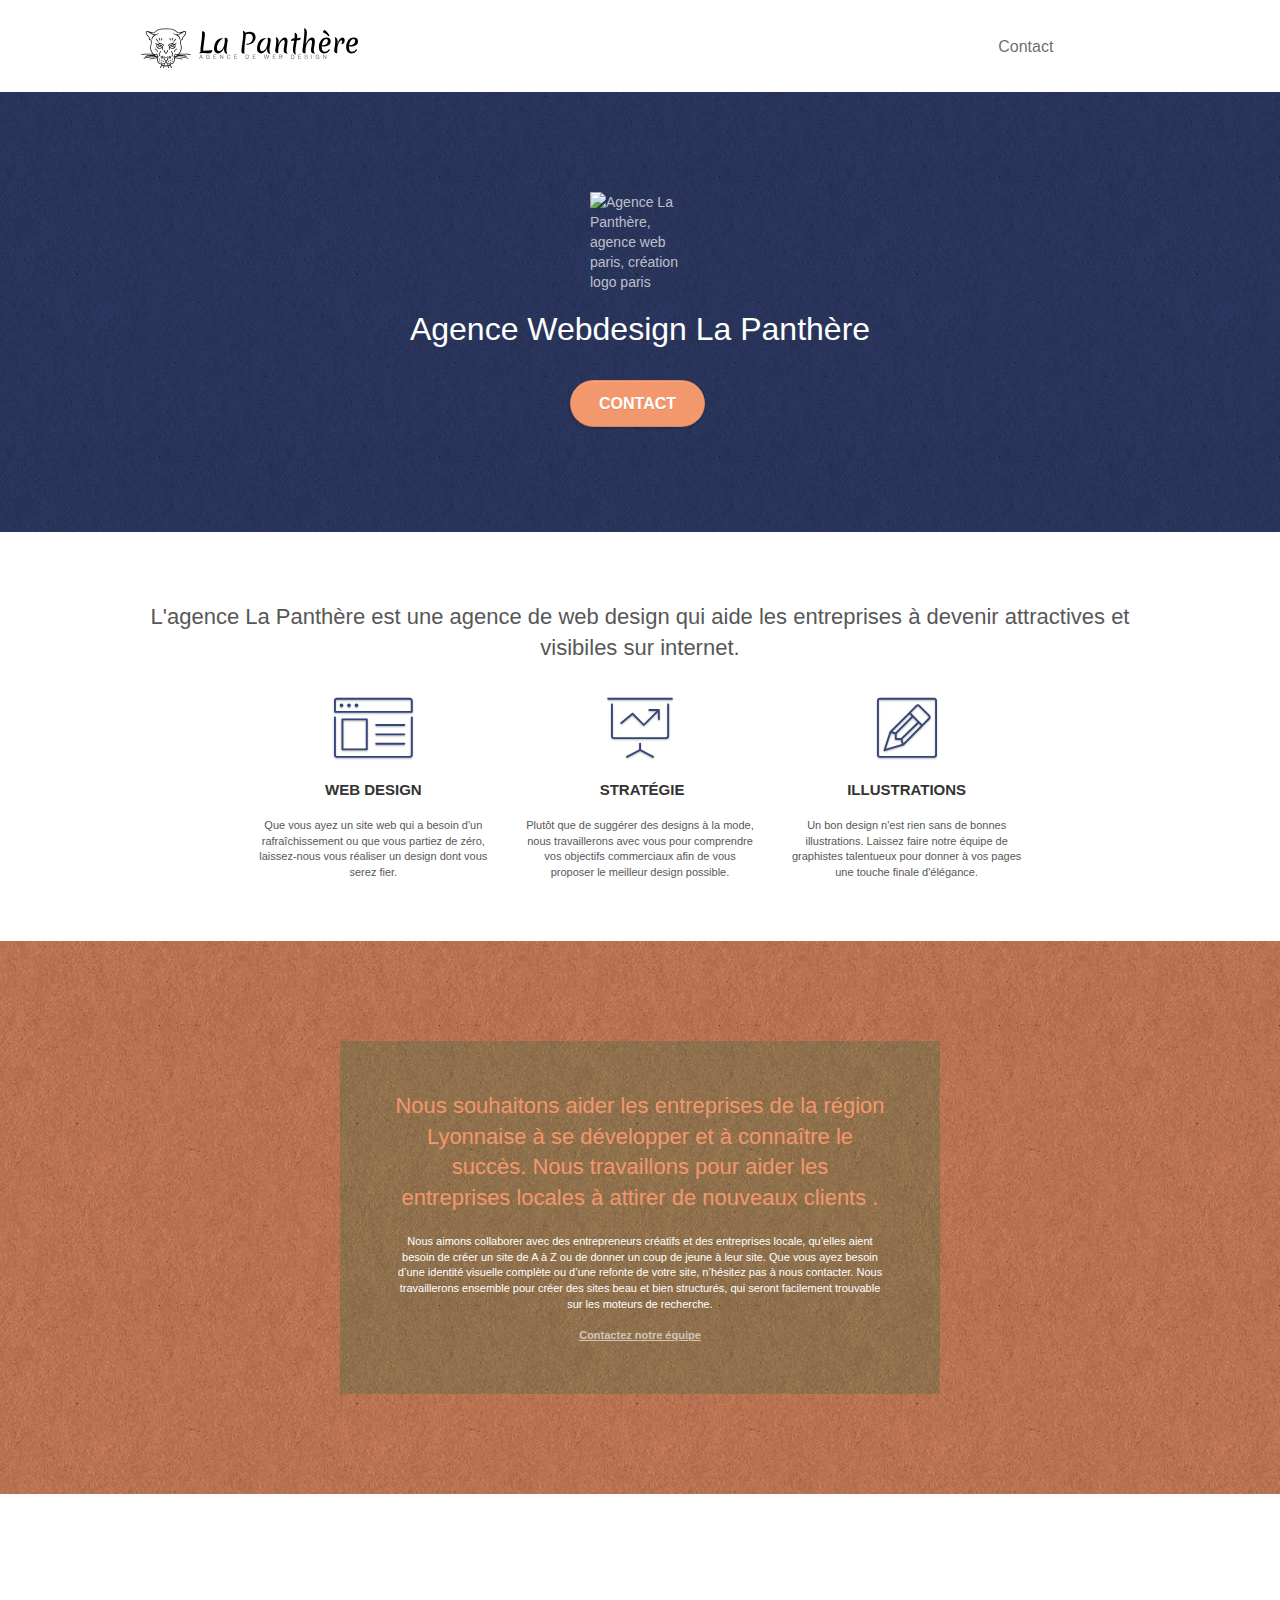
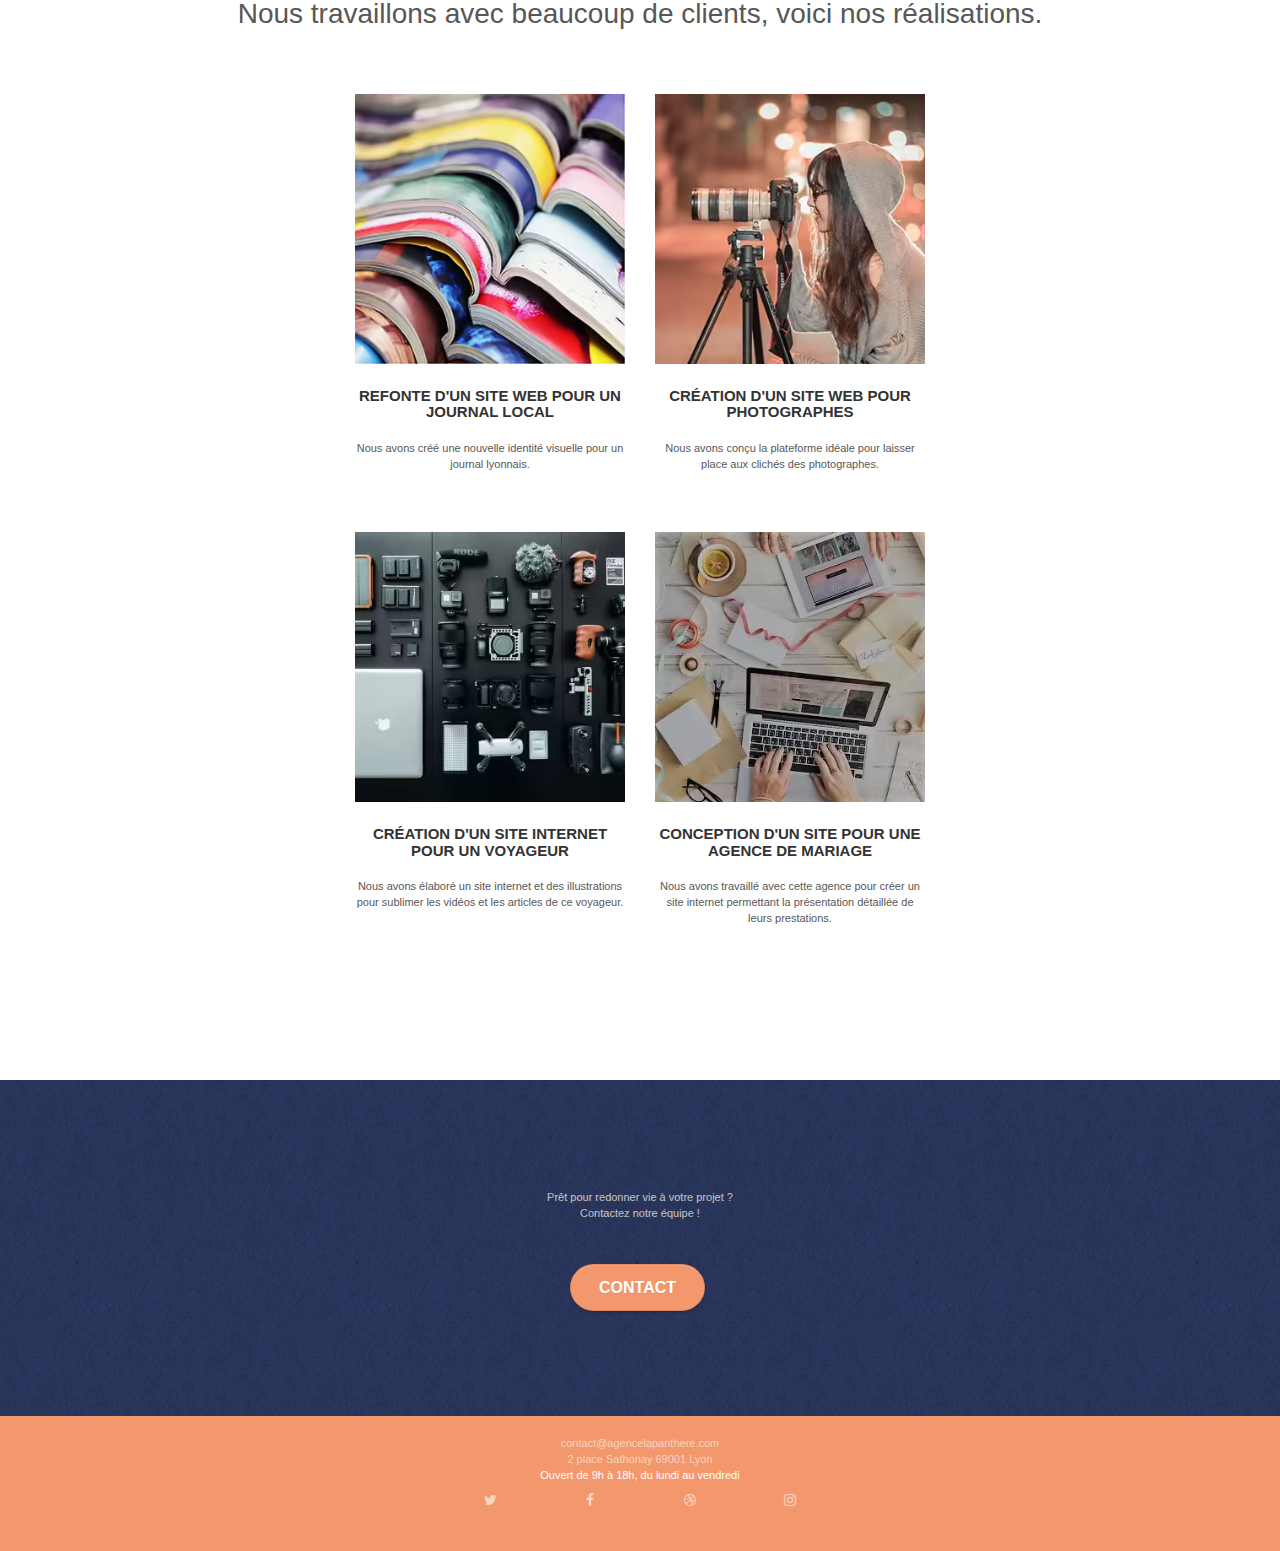
==== index.html @ 04dd0abf "avif img" ====
<!doctype html>
<html lang="fr">
<head>
    <meta charset="utf-8">
	<meta name="robots" content="follow, index">
    <meta name="description" content="Agence Webdesign La Panthere basée a Lyon specialisée dans le webdesign vous aides à devenir plus attractif et plus visible sur internet">
    <meta name="viewport" content="width=device-width, initial-scale=1.0, viewport-fit=cover">
    <link rel="shortcut icon" type="image/png" href="favicon.jpg">
    
	<link rel="stylesheet" type="text/css" href="./css/bootstrap.css">
	<link rel="stylesheet" type="text/css" href="style.min.css">
	<link rel="stylesheet" type="text/css" href="./css/font-awesome.css">
	<link rel="stylesheet" type="text/css" href="./css/et-line.css">
	
    
	<script src="./js/jquery-2.1.0.js"></script>
	<script src="./js/bootstrap.js"></script>
	<script src="./js/blocs.js"></script>
	<script src="./js/jquery.touchSwipe.js" defer></script>
	<script src="./js/gmaps.js"></script>

	<meta property="og:title" content="La Panthère - Accueil" />
	<meta property="og:type" content="Agence Web Design" />
	<meta property="og:url" content="https://baracoudea.github.io/LaPanthereNew/" />
	<meta property="og:image" content="/img/agence-la-panthere.svg" />

    <title>Agence Webdesign - La Panthère</title>

    
<!-- Analytics -->
 <!-- Global site tag (gtag.js) - Google Analytics -->
<script async src="https://www.googletagmanager.com/gtag/js?id=G-MQVR7TFE02"></script>
<script>
  window.dataLayer = window.dataLayer || [];
  function gtag(){dataLayer.push(arguments);}
  gtag('js', new Date());

  gtag('config', 'G-MQVR7TFE02');
</script>
<!-- Analytics END -->
    
</head>
<body>
<!-- Principal conteneur -->
<div class="page-container">
    
<!-- bloc-0 -->
<div class="bloc bgc-white l-bloc " id="bloc-0">
	<div class="container bloc-sm">
		<nav class="navbar row">
			<div class="navbar-header">
				<a class="navbar-brand" href="index.html"><img src="img/agence-la-panthere-monochrome.svg" alt="Logo La Panthère"/></a>
			</div>
			<div class="collapse navbar-collapse navbar-1 special-dropdown-nav">
				<ul class="site-navigation nav navbar-nav">
					<li>
						<a href="contact.html">Contact</a>
					</li>
				</ul>
			</div>
		</nav>
	</div>
</div>
<!-- bloc-0 END -->

<!-- bloc-1-presentation -->
<div class="bloc bgc-dark-slate-blue bg-banniere d-bloc bg-t-edge bloc-bg-texture texture-paper b-parallax" id="bloc-1-hero">
	<div class="container bloc-lg">
		<div class="row tight-width-whitespace">
			<div class="col-sm-12">
				<img src="img/logo.png" class="center-block image-resize-mode" alt="Agence La Panthère, agence web paris, création logo paris" />
				<h1 class="text-center hero-bloc-text tc-white ">
					Agence Webdesign La Panthère
				</h1>
				<div class="text-center">
					<a href="contact.html" class="btn btn-lg btn-clean btn-rd cta-hero btn-atomic-tangerine" id="cta-hero">Contact</a>
				</div>
			</div>
		</div>
	</div>
</div>
<!-- bloc-1-presentation END -->

<!-- bloc-2-services -->
<div class="bloc bgc-white l-bloc" id="bloc-2-services">
	<div class="container bloc-md">
		<div class="row">
			<div class="col-sm-12 text-center">
				<h2>L'agence La Panthère est une agence de web design qui aide les entreprises à devenir attractives et visibiles sur internet.</h2>
			</div>
		</div>
		<div class="row voffset-lg med-width-whitespace">
			<div class="col-sm-4">
				<div class="text-center">
					<span class="et-icon-browser sm-shadow icon-dark-slate-blue icons icon-lg"></span>
				</div>
				<h3 class="mg-md text-center">
					Web design
				</h3>
				<p class="text-center ">
					Que vous ayez un site web qui a besoin d'un rafraîchissement ou que vous partiez de zéro, laissez-nous vous réaliser un design dont vous serez fier.
				</p>
			</div>
			<div class="col-sm-4">
				<div class="text-center">
					<span class="et-icon-presentation sm-shadow icon-dark-slate-blue icons icon-lg"></span>
				</div>
				<h3 class="mg-md text-center">
					&nbsp;Stratégie
				</h3>
				<p class="text-center ">
					Plutôt que de suggérer des designs à la mode, nous travaillerons avec vous pour comprendre vos objectifs commerciaux afin de vous proposer le meilleur design possible.<br>
				</p>
			</div>
			<div class="col-sm-4">
				<div class="text-center">
					<span class="et-icon-edit sm-shadow icon-dark-slate-blue icons icon-lg"></span>
				</div>
				<h3 class="mg-md text-center">
					Illustrations
				</h3>
				<p class="text-center ">
					Un bon design n'est rien sans de bonnes illustrations. Laissez faire notre équipe de graphistes talentueux pour donner à vos pages une touche finale d'élégance.
				</p>
			</div>
		</div>
	</div>
</div>
<!-- bloc-2-services END -->

<!-- bloc-3-what-i-do -->
<div class="bloc tc-white bgc-atomic-tangerine bg-presentation d-bloc bloc-bg-texture texture-paper b-parallax" id="bloc-3-what-i-do">
	<div class="container bloc-lg">
		<div class="row tight-width-whitespace black-background">
			<div class="col-sm-12">
				<h2 class="mg-md text-center tc-orange">
					Nous souhaitons aider les entreprises de la région Lyonnaise à se développer et à connaître le succès. Nous travaillons pour aider les entreprises locales à attirer de nouveaux clients .<br>
				</h2>
				<p class="text-center white">
					Nous aimons collaborer avec des entrepreneurs créatifs et des entreprises locale, qu’elles aient besoin de créer un site de A à Z ou de donner un coup de jeune à leur site. Que vous ayez besoin d’une identité visuelle complète ou d’une refonte de votre site, n’hésitez pas à nous contacter. Nous travaillerons ensemble pour créer des sites beau et bien structurés, qui seront facilement trouvable sur les moteurs de recherche. <br><br><a class="ltc-white bold-link" href="contact.html">Contactez notre équipe</a><br>
				</p>
			</div>
		</div>
	</div>
</div>
<!-- bloc-3-what-i-do END -->

<!-- bloc-4-portfolio -->
<div class="bloc bgc-white bg-lines-h2-bg bg-repeat l-bloc" id="bloc-4-portfolio">
	<div class="container bloc-lg">
		<div class="row">
			<div class="col-sm-12 text-center">
				<p class="font_size_portfolio">Nous travaillons avec beaucoup de clients, voici nos réalisations.</p>
			</div>
		</div>
		<div class="row tight-width-whitespace portfolio-row">
			<div class="col-sm-6">
				<a href="#" data-lightbox="img/1.avif" data-gallery-id="gallery-1" data-caption="Refonte d'un site web pour un journal local" data-frame="snapshot-lb"><img src="img/1.avif" loading="lazy" alt=" refonte site web journal" class="img-responsive portfolio-thumb" /></a>
				<h3 class="mg-md text-center">
					Refonte d'un site web pour un journal local
				</h3>
				<p class="text-center">
					Nous avons créé une nouvelle identité visuelle pour un journal lyonnais.
				</p>
			</div>
			<div class="col-sm-6">
				<a href="#" data-lightbox="img/2.avif" data-gallery-id="gallery-1" data-caption="Création d'un site web pour photographes" data-frame="snapshot-lb"><img src="img/2.avif" loading="lazy" class="img-responsive portfolio-thumb" alt="Création d'un site web pour photographes" /></a>
				<h3 class="mg-md text-center">
					Création d'un site web pour photographes
				</h3>
				<p class="text-center">
					Nous avons conçu la plateforme idéale pour laisser place aux clichés des photographes.
				</p>
			</div>
		</div>
		<div class="row tight-width-whitespace portfolio-row">
			<div class="col-sm-6">
				<a href="#" data-lightbox="img/3.avif" data-gallery-id="gallery-1" data-caption="Création d'un site internet pour un voyageur" data-frame="snapshot-lb"><img src="img/3.avif" loading="lazy" class="img-responsive portfolio-thumb" alt="Création d'un site web pour voyageur"/></a>
				<h3 class="mg-md text-center">
					Création d'un site internet pour un voyageur
				</h3>
				<p class="text-center">
					Nous avons élaboré un site internet et des illustrations pour sublimer les vidéos et les articles de ce voyageur.
				</p>
			</div>
			<div class="col-sm-6">
				<a href="#" data-lightbox="img/4.avif" data-gallery-id="gallery-1" data-caption="Conception d'un site pour une agence de mariage" data-frame="snapshot-lb"><img src="img/4.avif" loading="lazy" class="img-responsive portfolio-thumb" alt="Création d'un site web pour agence de mariage" /></a>
				<h3 class="mg-md text-center">
					Conception d'un site pour une agence de mariage
				</h3>
				<p class="text-center">
					Nous avons travaillé avec cette agence pour créer un site internet permettant la présentation détaillée de leurs prestations.
				</p>
			</div>
		</div>
	</div>
</div>
<!-- bloc-4-portfolio END -->

<!-- bloc-5-cta -->
<div class="bloc bgc-dark-slate-blue bg-banniere d-bloc bloc-bg-texture texture-paper" id="bloc-5-cta">
	<div class="container bloc-lg">
		<div class="row">
			<p class="mg-md text-center tc-white">
				Prêt pour redonner vie à votre projet ?<br>Contactez notre équipe !
			</p>
			<div class="col-sm-12 text-center">
				<a href="contact.html" class="btn btn-atomic-tangerine btn-clean btn-rd btn-lg cta-hero">Contact</a>
			</div>
		</div>
	</div>
</div>
<!-- bloc-5-cta END -->

<!-- Footer - bloc-8 -->
<div class="bloc bgc-atomic-tangerine d-bloc" id="bloc-8">
	<div class="container bloc-sm">
		<div class="row">
			<div class="col-sm-12">
				<p class="text-center white">
					<a href="mailto:contact@agencelapanthere.com">contact@agencelapanthere.com</a><br><a targer="blank" href="https://www.google.fr/maps/place/2+Pl.+Sathonay,+69001+Lyon/@45.7695241,4.8279733,17z/data=!3m1!4b1!4m5!3m4!1s0x47f4eb020f3664e9:0x13e3d71752922c1f!8m2!3d45.7695241!4d4.8301673">2 place Sathonay 69001 Lyon</a><br>Ouvert de 9h à 18h, du lundi au vendredi<br>
				</p>
				<div class="row row-no-gutters social">
					<div class="col-sm-3">
						<div class="text-center">
							<a class="social" href="index.html"><span class="fa fa-twitter icon-md"></span></a>
						</div>
					</div>
					<div class="col-sm-3">
						<div class="text-center">
							<a class="social" href="index.html"><span class="fa fa-facebook icon-md"></span></a>
						</div>
					</div>
					<div class="col-sm-3">
						<div class="text-center">
							<a class="social" href="index.html"><span class="fa fa-dribbble icon-md"></span></a>
						</div>
					</div>
					<div class="col-sm-3">
						<div class="text-center">
							<a class="social" href="index.html"><span class="fa fa-instagram icon-md"></span></a>
						</div>
					</div>
				</div>
			</div>
		</div>
	</div>
</div>
<!-- Footer - bloc-8 END -->

</div>
<!-- Principal conteneur END -->
    

</body>
</html>
---- style.min.css ----
body{margin:0;padding:0;background:#FFF;overflow-x:hidden;-webkit-font-smoothing:antialiased;-moz-osx-font-smoothing:grayscale}a,button{transition:all .3s ease-in-out;outline:none}a:hover{text-decoration:none;cursor:pointer}#page-loading-blocs-notifaction{position:fixed;top:0;bottom:0;width:100%;z-index:100000;background:#FFF url(img/pageload-spinner.gif) no-repeat center center}.bloc{width:100%;clear:both;background:50% 50% no-repeat;padding:0 50px;-webkit-background-size:cover;-moz-background-size:cover;-o-background-size:cover;background-size:cover;position:relative}.bloc .container{padding-left:0;padding-right:0}.bloc-lg{padding:100px 50px}.bloc-md{padding:50px}.bloc-sm{padding:20px 50px}.bg-center,.bg-l-edge,.bg-r-edge,.bg-t-edge,.bg-b-edge,.bg-tl-edge,.bg-bl-edge,.bg-tr-edge,.bg-br-edge,.bg-repeat{-webkit-background-size:auto;-moz-background-size:auto;-o-background-size:auto;background-size:auto}.bg-repeat{background:repeat}.bg-t-edge{background:top no-repeat}.bloc-bg-texture::before{content:"";background-size:2px 2px;position:absolute;top:0;bottom:0;left:0;right:0}.texture-paper::before{background:url(img/texture-paper.avif);background-size:280px 280px}.b-parallax{background-attachment:fixed}.d-bloc{color:rgba(255,255,255,.7)}.d-bloc button:hover{color:rgba(255,255,255,.9)}.d-bloc .icon-round,.d-bloc .icon-square,.d-bloc .icon-rounded,.d-bloc .icon-semi-rounded-a,.d-bloc .icon-semi-rounded-b{border-color:rgba(255,255,255,.9)}.d-bloc .divider-h span{border-color:rgba(255,255,255,.2)}.d-bloc .a-btn,.d-bloc .navbar a,.d-bloc .navbar-brand,.d-bloc a .icon-sm,.d-bloc a .icon-md,.d-bloc a .icon-lg,.d-bloc a .icon-xl,.d-bloc h1 a,.d-bloc h2 a,.d-bloc h3 a,.d-bloc h4 a,.d-bloc h5 a,.d-bloc h6 a,.d-bloc p a{color:rgba(255,255,255,.6)}.d-bloc .a-btn:hover,.d-bloc .navbar a:hover,.d-bloc .navbar-brand:hover,.d-bloc a:hover .icon-sm,.d-bloc a:hover .icon-md,.d-bloc a:hover .icon-lg,.d-bloc a:hover .icon-xl,.d-bloc h1 a:hover,.d-bloc h2 a:hover,.d-bloc h3 a:hover,.d-bloc h4 a:hover,.d-bloc h5 a:hover,.d-bloc h6 a:hover,.d-bloc p a:hover{color:rgba(255,255,255,1)}.d-bloc .navbar-toggle .icon-bar{background:rgba(255,255,255,1)}.d-bloc .btn-wire,.d-bloc .btn-wire:hover{color:rgba(255,255,255,1);border-color:rgba(255,255,255,1)}.d-bloc .panel{color:rgba(0,0,0,.5)}.d-bloc .panel button:hover{color:rgba(0,0,0,.7)}.d-bloc .panel icon{border-color:rgba(0,0,0,.7)}.d-bloc .panel .divider-h span{border-color:rgba(0,0,0,.1)}.d-bloc .panel .a-btn{color:rgba(0,0,0,.6)}.d-bloc .panel .a-btn:hover{color:rgba(0,0,0,1)}.d-bloc .panel .btn-wire,.d-bloc .panel .btn-wire:hover{color:rgba(0,0,0,.7);border-color:rgba(0,0,0,.3)}.d-bloc .panel,.l-bloc{color:rgba(0,0,0,.5)}.d-bloc .panel button:hover,.l-bloc button:hover{color:rgba(0,0,0,.7)}.l-bloc .icon-round,.l-bloc .icon-square,.l-bloc .icon-rounded,.l-bloc .icon-semi-rounded-a,.l-bloc .icon-semi-rounded-b{border-color:rgba(0,0,0,.7)}.d-bloc .panel .divider-h span,.l-bloc .divider-h span{border-color:rgba(0,0,0,.1)}.d-bloc .panel .a-btn,.l-bloc .a-btn,.l-bloc .navbar a,.l-bloc .navbar-brand,.l-bloc a .icon-sm,.l-bloc a .icon-md,.l-bloc a .icon-lg,.l-bloc a .icon-xl,.l-bloc h1 a,.l-bloc h2 a,.l-bloc h3 a,.l-bloc h4 a,.l-bloc h5 a,.l-bloc h6 a,.l-bloc p a{color:rgba(0,0,0,.6)}.d-bloc .panel .a-btn:hover,.l-bloc .a-btn:hover,.l-bloc .navbar a:hover,.l-bloc .navbar-brand:hover,.l-bloc a:hover .icon-sm,.l-bloc a:hover .icon-md,.l-bloc a:hover .icon-lg,.l-bloc a:hover .icon-xl,.l-bloc h1 a:hover,.l-bloc h2 a:hover,.l-bloc h3 a:hover,.l-bloc h4 a:hover,.l-bloc h5 a:hover,.l-bloc h6 a:hover,.l-bloc p a:hover{color:rgba(0,0,0,1)}.l-bloc .navbar-toggle .icon-bar{color:rgba(0,0,0,.6)}.d-bloc .panel .btn-wire,.d-bloc .panel .btn-wire:hover,.l-bloc .btn-wire,.l-bloc .btn-wire:hover{color:rgba(0,0,0,.7);border-color:rgba(0,0,0,.3)}.voffset{margin-top:30px}.voffset-lg{margin-top:80px}.row-no-gutters{margin-right:0;margin-left:0}.row.row-no-gutters>[class^="col-"],.row.row-no-gutters>[class*=" col-"]{padding-right:0;padding-left:0}#bloc-1-hero h1{font-size:32px}.navbar{margin-bottom:0;z-index:1}.navbar-brand{height:auto;width:auto;padding:3px 15px;font-size:25px;font-weight:400;font-weight:600;line-height:44px}.navbar-brand img{max-height:200px;margin:0 5px 0 0;display:inline;height:40px}.navbar-brand img[src$=svg]{min-width:100px}.nav-center .navbar-brand img{margin:0}.navbar .nav{padding-top:2px;margin-right:-120px;float:right;z-index:1}.nav>li{float:left;margin-top:4px;font-size:16px}.navbar-nav .open .dropdown-menu>li>a{text-align:inherit}.nav>li a:hover,.nav>li a:focus{background:transparent}.navbar-toggle{margin:10px 10px 0 0;border:0}.navbar-toggle:hover{background:transparent}.navbar-toggle .icon-bar{background-color:rgba(0,0,0,.5);width:26px}.nav-invert .navbar .nav{float:left}.nav-invert .navbar-header,.nav-invert .navbar-brand{float:right;position:relative;z-index:2}@media (min-width:768px){.site-navigation{position:absolute;top:20%;right:20%;transform:translate(0,-50%);-webkit-transform:translateY(-50%)}.nav>li .dropdown-menu a,.nav>li .dropdown-menu a:hover{color:#484848}.nav-invert .site-navigation{left:0;right:0}.nav-center{text-align:center}.nav-center .navbar-header{width:100%}.nav-center .navbar-header,.nav-center .navbar-brand,.nav-center .nav>li{float:none;display:inline-block}.nav-center .site-navigation{position:relative;width:100%;right:0;margin-right:0;margin-top:20px}.nav-center.mini-nav .navbar-toggle{float:none;margin:10px auto 0}}.nav>li>.dropdown a{background:none;display:block;padding:14px 15px}nav .caret{margin:0 5px}.dropdown-menu .dropdown-menu{top:-8px;left:100%}.dropdown-menu .dropmenu-flow-right{top:100%;left:0;margin-left:-1px;border-top-left-radius:0;border-top-right-radius:0}.dropdown-menu .dropdown span{border:4px solid #000;border-top-color:transparent;border-right-color:transparent;border-bottom-color:transparent;margin:6px -5px 0 0;float:right}.mg-md{margin-top:10px;margin-bottom:20px}.mg-lg{margin-top:10px;margin-bottom:40px}.btn{margin:0 5px 5px 0}.btn.pull-right{margin:0 0 5px 5px}.btn-d,.btn-d:hover,.btn-d:focus{color:#FFF;background:rgba(0,0,0,.3)}button{outline:none}.btn-rd{border-radius:40px}.btn-clean{border:1px solid rgba(0,0,0,.08);border-bottom-color:rgba(0,0,0,.1);text-shadow:0 1px 0 rgba(0,0,1,.1);box-shadow:0 1px 3px rgba(0,0,1,.25),inset 0 1px 0 0 rgba(255,255,255,.15)}.icon-md{font-size:30px}.icon-lg{font-size:60px}.sm-shadow{text-shadow:0 1px 2px rgba(0,0,0,.3)}.panel-sq,.panel-sq .panel-heading,.panel-sq .panel-footer{border-radius:0}.panel-rd{border-radius:30px}.panel-rd .panel-heading{border-radius:29px 29px 0 0}.panel-rd .panel-footer{border-radius:0 0 29px 29px}.form-control{border-color:rgba(0,0,0,.1);box-shadow:none}.scrollToTop{width:40px;height:40px;position:fixed;bottom:20px;right:20px;opacity:0;z-index:500;transition:all .3s ease-in-out}.scrollToTop span{margin-top:6px}.showScrollTop{font-size:14px;opacity:1}a[data-lightbox]{position:relative;display:block;text-align:center}a[data-lightbox]:hover::before{content:"+";font-family:"HelveticaNeue-Light","Helvetica Neue Light","Helvetica Neue",Helvetica,Arial;font-size:32px;width:50px;height:50px;margin-left:-25px;border-radius:50%;background:rgba(0,0,0,.6);color:#FFF;font-weight:100;z-index:1;position:absolute;top:50%;transform:translateY(-50%);-webkit-transform:translateY(-50%)}a[data-lightbox]:hover img{opacity:.6;-webkit-animation-fill-mode:none;animation-fill-mode:none}#lightbox-modal{display:flex;align-items:center}#lightbox-modal .modal-dialog{width:90%;max-width:900px;margin:0 auto 0}#lightbox-modal .modal-dialog img{max-height:90vh;margin:0 auto}.lightbox-caption{padding:20px;color:#FFF;background:rgba(0,0,0,.5);position:absolute;left:15px;right:15px;bottom:5px}.close-lightbox{color:#FFF;font-size:30px;top:20px;right:20px;background:rgba(0,0,0,.5);border:none;line-height:30px;padding:0 9px 5px;opacity:.3}.close-lightbox:hover,.next-lightbox:hover,.prev-lightbox:hover{opacity:1;color:#FFF}.next-lightbox,.prev-lightbox{font-size:20px;color:rgba(255,255,255,.9);background:rgba(0,0,0,.5);transition:all .2s ease-in-out;position:absolute;top:45%;opacity:.4}.next-lightbox{padding:6px 8px 1px 13px;right:25px}.prev-lightbox{padding:6px 13px 1px 10px;left:25px}.snapshot-lb .modal-body{padding-bottom:45px}.snapshot-lb .lightbox-caption{padding:0;color:rgba(0,0,0,.5);background:none}h1,h2,h3,h4,h5,h6,p,label,.btn,a{font-family:"helvetica";font-weight:400;color:#575757}.container{max-width:1000px}.hero-bloc-text{font-size:38px}.hero-bloc-text-sub{font-size:36px}.statement-bloc-text{line-height:26px;font-style:italic;font-size:20px;text-align:center;font-weight:lighter;max-width:520px;margin:auto auto auto auto}p{font-size:11px}.tight-width-whitespace{max-width:600px;margin:auto auto auto auto}.h1{font-size:20px;font-family:"Open Sans"}.cta-hero{margin-top:22px;color:#FFF;text-transform:uppercase;padding:12px 28px 12px 28px;font-size:16px;font-weight:700}.social{max-width:400px;margin:auto auto auto auto;display:flex;justify-content:space-evenly;align-items:center;padding-bottom:12px}.left10{display:flex;justify-content:center}h2{font-size:22px;line-height:1.4em}h3{font-size:15px;text-transform:uppercase;font-weight:700;color:#333}.med-width-whitespace{max-width:800px;margin:auto auto auto auto;box-shadow:0 0 0 #000}h1{color:#333}h4{color:#333}.icons{margin-bottom:14px;margin-top:24px}.white{color:#FFF}.portfolio-thumb{margin-bottom:24px;height:auto;width:auto}.portfolio-row{margin-bottom:44px;margin-top:50px}.avatar{box-shadow:0 4px 9px rgba(0,0,0,.3)}.black-background{background-color:rgba(165,147,99,.7);padding:40px 40px 40px 40px}.bold-link{font-weight:900;text-decoration:underline}.bgc-white{background-color:#FFF}.bgc-dark-slate-blue{background-color:#364577}.bgc-atomic-tangerine{background-color:#F3976C}.tc-white{color:#FFF}.tc-orange{color:#F3976C}.btn-atomic-tangerine{background:#F3976C;color:#FFF}.btn-atomic-tangerine:hover{background:#c27956;color:#FFF}.ltc-white{color:#FFF}.ltc-white:hover{color:#ccc}.ltc-atomic-tangerine{color:#F3976C}.ltc-atomic-tangerine:hover{color:#c27956}.icon-dark-slate-blue{color:#364577;border-color:#364577}.bg-dots-bg{background-image:url(img/dots-bg.avif)}.bg-banniere{background-image:url(img/agence-la-panthere.jpg)}.bg-presentation{background-image:url(img/image-de-presentation.avif)}@media (max-width:1024px){.bloc{padding-left:20px;padding-right:20px}.bloc.full-width-bloc,.bloc-tile-2.full-width-bloc .container,.bloc-tile-3.full-width-bloc .container,.bloc-tile-4.full-width-bloc .container{padding-left:0;padding-right:0}}@media (max-width:992px) and (min-width:768px){.navbar .nav{max-width:80%}.nav-center.navbar .nav{max-width:100%}}@media only screen and (min-device-width:768px) and (max-device-width:1024px) and (orientation:landscape){.b-parallax{background-attachment:scroll}}@media only screen and (min-device-width:1024px) and (max-device-width:1366px) and (-webkit-min-device-pixel-ratio:1.5){.b-parallax{background-attachment:scroll}}@media (max-width:991px){.container{width:100%}.b-parallax{background-attachment:scroll}.page-container,#hero-bloc{overflow-x:hidden;position:relative}.bloc-group,.bloc-group .bloc{display:block;width:100%}.bloc-fill-screen .fill-bloc-top-edge,.bloc-fill-screen .fill-bloc-bottom-edge{padding:0 20px}}@media (max-width:767px){.page-container{overflow-x:hidden;position:relative}h1,h2,h3,h4,h5,h6,p,#disqus_thread{padding-left:10px;padding-right:10px}.b-parallax{background-attachment:scroll}.navbar .nav{padding-top:0;float:none}.navbar.row{margin-left:0;margin-right:0;display:flex;justify-content:center}.site-navigation{position:inherit;transform:none;-webkit-transform:none;-ms-transform:none}.nav>li{margin-top:0;text-align:left;padding-left:15px}.dropdown .dropdown a .caret{float:none;margin:5px 0 0 10px;border:4px solid #000;border-bottom-color:transparent;border-right-color:transparent;border-left-color:transparent}#hero-bloc .navbar .nav{background:rgba(0,0,0,.8)}#hero-bloc .navbar .nav a{color:rgba(255,255,255,.6)}.hero{padding:50px 0}.hero-nav{left:-1px;right:-1px}.navbar-collapse{padding:0;overflow-x:hidden;-webkit-box-shadow:none;box-shadow:none}.navbar-brand img{max-height:40px;width:auto}.nav-invert .navbar-header{float:none;width:100%}.nav-invert .navbar-toggle{float:left;margin-left:10px}.bloc{padding-left:0;padding-right:0}.bloc-xxl,.bloc-xl,.bloc-lg{padding:40px 0}.bloc-sm,.bloc-md{padding-left:0;padding-right:0}.bloc-tile-2 .container,.bloc-tile-3 .container,.bloc-tile-4 .container,.bloc-fill-screen .fill-bloc-top-edge,.bloc-fill-screen .fill-bloc-bottom-edge{padding-left:0;padding-right:0}.a-block{padding:0 10px}.btn-dwn{display:none}.voffset{margin-top:5px}.voffset-md{margin-top:20px}.voffset-lg{margin-top:30px}form{padding:5px}.close-lightbox{display:inline-block}.blocsapp-device-iphone5{background-size:216px 425px;padding-top:60px;width:216px;height:425px}.blocsapp-device-iphone5 img{width:180px;height:320px}}@media (max-width:400px){.bloc{padding-left:0;padding-right:0}}@media (max-width:767px){.bloc-mob-center-text{text-align:center}}.center-block{width:100px;height:100px}ul{list-style:none}.font_size_portfolio{font-size:28px}
---- css/et-line.css ----
@font-face {
    font-family: et-line;
    src: url(../fonts/et-line.eot);
    src: url(../fonts/et-line.eot?#iefix) format('embedded-opentype'), url(../fonts/et-line.woff) format('woff'), url(../fonts/et-line.ttf) format('truetype'), url(../fonts/et-line.svg#et-line) format('svg');
    font-weight: 400;
    font-style: normal
}

.et-icon-adjustments,
.et-icon-alarmclock,
.et-icon-anchor,
.et-icon-aperture,
.et-icon-attachment,
.et-icon-bargraph,
.et-icon-basket,
.et-icon-beaker,
.et-icon-bike,
.et-icon-book-open,
.et-icon-briefcase,
.et-icon-browser,
.et-icon-calendar,
.et-icon-camera,
.et-icon-caution,
.et-icon-chat,
.et-icon-circle-compass,
.et-icon-clipboard,
.et-icon-clock,
.et-icon-cloud,
.et-icon-compass,
.et-icon-desktop,
.et-icon-dial,
.et-icon-document,
.et-icon-documents,
.et-icon-download,
.et-icon-dribbble,
.et-icon-edit,
.et-icon-envelope,
.et-icon-expand,
.et-icon-facebook,
.et-icon-flag,
.et-icon-focus,
.et-icon-gears,
.et-icon-genius,
.et-icon-gift,
.et-icon-global,
.et-icon-globe,
.et-icon-googleplus,
.et-icon-grid,
.et-icon-happy,
.et-icon-hazardous,
.et-icon-heart,
.et-icon-hotairballoon,
.et-icon-hourglass,
.et-icon-key,
.et-icon-laptop,
.et-icon-layers,
.et-icon-lifesaver,
.et-icon-lightbulb,
.et-icon-linegraph,
.et-icon-linkedin,
.et-icon-lock,
.et-icon-magnifying-glass,
.et-icon-map,
.et-icon-map-pin,
.et-icon-megaphone,
.et-icon-mic,
.et-icon-mobile,
.et-icon-newspaper,
.et-icon-notebook,
.et-icon-paintbrush,
.et-icon-paperclip,
.et-icon-pencil,
.et-icon-phone,
.et-icon-picture,
.et-icon-pictures,
.et-icon-piechart,
.et-icon-presentation,
.et-icon-pricetags,
.et-icon-printer,
.et-icon-profile-female,
.et-icon-profile-male,
.et-icon-puzzle,
.et-icon-quote,
.et-icon-recycle,
.et-icon-refresh,
.et-icon-ribbon,
.et-icon-rss,
.et-icon-sad,
.et-icon-scissors,
.et-icon-scope,
.et-icon-search,
.et-icon-shield,
.et-icon-speedometer,
.et-icon-strategy,
.et-icon-streetsign,
.et-icon-tablet,
.et-icon-target,
.et-icon-telescope,
.et-icon-toolbox,
.et-icon-tools,
.et-icon-tools-2,
.et-icon-trophy,
.et-icon-tumblr,
.et-icon-twitter,
.et-icon-upload,
.et-icon-video,
.et-icon-wallet,
.et-icon-wine {
    font-family: et-line;
    speak-as: none;
    font-style: normal;
    font-weight: 400;
    font-variant: normal;
    text-transform: none;
    line-height: 1;
    -webkit-font-smoothing: antialiased;
    -moz-osx-font-smoothing: grayscale;
    display: inline-block
}

.et-icon-mobile:before {
    content: "\e000"
}

.et-icon-laptop:before {
    content: "\e001"
}

.et-icon-desktop:before {
    content: "\e002"
}

.et-icon-tablet:before {
    content: "\e003"
}

.et-icon-phone:before {
    content: "\e004"
}

.et-icon-document:before {
    content: "\e005"
}

.et-icon-documents:before {
    content: "\e006"
}

.et-icon-search:before {
    content: "\e007"
}

.et-icon-clipboard:before {
    content: "\e008"
}

.et-icon-newspaper:before {
    content: "\e009"
}

.et-icon-notebook:before {
    content: "\e00a"
}

.et-icon-book-open:before {
    content: "\e00b"
}

.et-icon-browser:before {
    content: "\e00c"
}

.et-icon-calendar:before {
    content: "\e00d"
}

.et-icon-presentation:before {
    content: "\e00e"
}

.et-icon-picture:before {
    content: "\e00f"
}

.et-icon-pictures:before {
    content: "\e010"
}

.et-icon-video:before {
    content: "\e011"
}

.et-icon-camera:before {
    content: "\e012"
}

.et-icon-printer:before {
    content: "\e013"
}

.et-icon-toolbox:before {
    content: "\e014"
}

.et-icon-briefcase:before {
    content: "\e015"
}

.et-icon-wallet:before {
    content: "\e016"
}

.et-icon-gift:before {
    content: "\e017"
}

.et-icon-bargraph:before {
    content: "\e018"
}

.et-icon-grid:before {
    content: "\e019"
}

.et-icon-expand:before {
    content: "\e01a"
}

.et-icon-focus:before {
    content: "\e01b"
}

.et-icon-edit:before {
    content: "\e01c"
}

.et-icon-adjustments:before {
    content: "\e01d"
}

.et-icon-ribbon:before {
    content: "\e01e"
}

.et-icon-hourglass:before {
    content: "\e01f"
}

.et-icon-lock:before {
    content: "\e020"
}

.et-icon-megaphone:before {
    content: "\e021"
}

.et-icon-shield:before {
    content: "\e022"
}

.et-icon-trophy:before {
    content: "\e023"
}

.et-icon-flag:before {
    content: "\e024"
}

.et-icon-map:before {
    content: "\e025"
}

.et-icon-puzzle:before {
    content: "\e026"
}

.et-icon-basket:before {
    content: "\e027"
}

.et-icon-envelope:before {
    content: "\e028"
}

.et-icon-streetsign:before {
    content: "\e029"
}

.et-icon-telescope:before {
    content: "\e02a"
}

.et-icon-gears:before {
    content: "\e02b"
}

.et-icon-key:before {
    content: "\e02c"
}

.et-icon-paperclip:before {
    content: "\e02d"
}

.et-icon-attachment:before {
    content: "\e02e"
}

.et-icon-pricetags:before {
    content: "\e02f"
}

.et-icon-lightbulb:before {
    content: "\e030"
}

.et-icon-layers:before {
    content: "\e031"
}

.et-icon-pencil:before {
    content: "\e032"
}

.et-icon-tools:before {
    content: "\e033"
}

.et-icon-tools-2:before {
    content: "\e034"
}

.et-icon-scissors:before {
    content: "\e035"
}

.et-icon-paintbrush:before {
    content: "\e036"
}

.et-icon-magnifying-glass:before {
    content: "\e037"
}

.et-icon-circle-compass:before {
    content: "\e038"
}

.et-icon-linegraph:before {
    content: "\e039"
}

.et-icon-mic:before {
    content: "\e03a"
}

.et-icon-strategy:before {
    content: "\e03b"
}

.et-icon-beaker:before {
    content: "\e03c"
}

.et-icon-caution:before {
    content: "\e03d"
}

.et-icon-recycle:before {
    content: "\e03e"
}

.et-icon-anchor:before {
    content: "\e03f"
}

.et-icon-profile-male:before {
    content: "\e040"
}

.et-icon-profile-female:before {
    content: "\e041"
}

.et-icon-bike:before {
    content: "\e042"
}

.et-icon-wine:before {
    content: "\e043"
}

.et-icon-hotairballoon:before {
    content: "\e044"
}

.et-icon-globe:before {
    content: "\e045"
}

.et-icon-genius:before {
    content: "\e046"
}

.et-icon-map-pin:before {
    content: "\e047"
}

.et-icon-dial:before {
    content: "\e048"
}

.et-icon-chat:before {
    content: "\e049"
}

.et-icon-heart:before {
    content: "\e04a"
}

.et-icon-cloud:before {
    content: "\e04b"
}

.et-icon-upload:before {
    content: "\e04c"
}

.et-icon-download:before {
    content: "\e04d"
}

.et-icon-target:before {
    content: "\e04e"
}

.et-icon-hazardous:before {
    content: "\e04f"
}

.et-icon-piechart:before {
    content: "\e050"
}

.et-icon-speedometer:before {
    content: "\e051"
}

.et-icon-global:before {
    content: "\e052"
}

.et-icon-compass:before {
    content: "\e053"
}

.et-icon-lifesaver:before {
    content: "\e054"
}

.et-icon-clock:before {
    content: "\e055"
}

.et-icon-aperture:before {
    content: "\e056"
}

.et-icon-quote:before {
    content: "\e057"
}

.et-icon-scope:before {
    content: "\e058"
}

.et-icon-alarmclock:before {
    content: "\e059"
}

.et-icon-refresh:before {
    content: "\e05a"
}

.et-icon-happy:before {
    content: "\e05b"
}

.et-icon-sad:before {
    content: "\e05c"
}

.et-icon-facebook:before {
    content: "\e05d"
}

.et-icon-twitter:before {
    content: "\e05e"
}

.et-icon-googleplus:before {
    content: "\e05f"
}

.et-icon-rss:before {
    content: "\e060"
}

.et-icon-tumblr:before {
    content: "\e061"
}

.et-icon-linkedin:before {
    content: "\e062"
}

.et-icon-dribbble:before {
    content: "\e063"
}
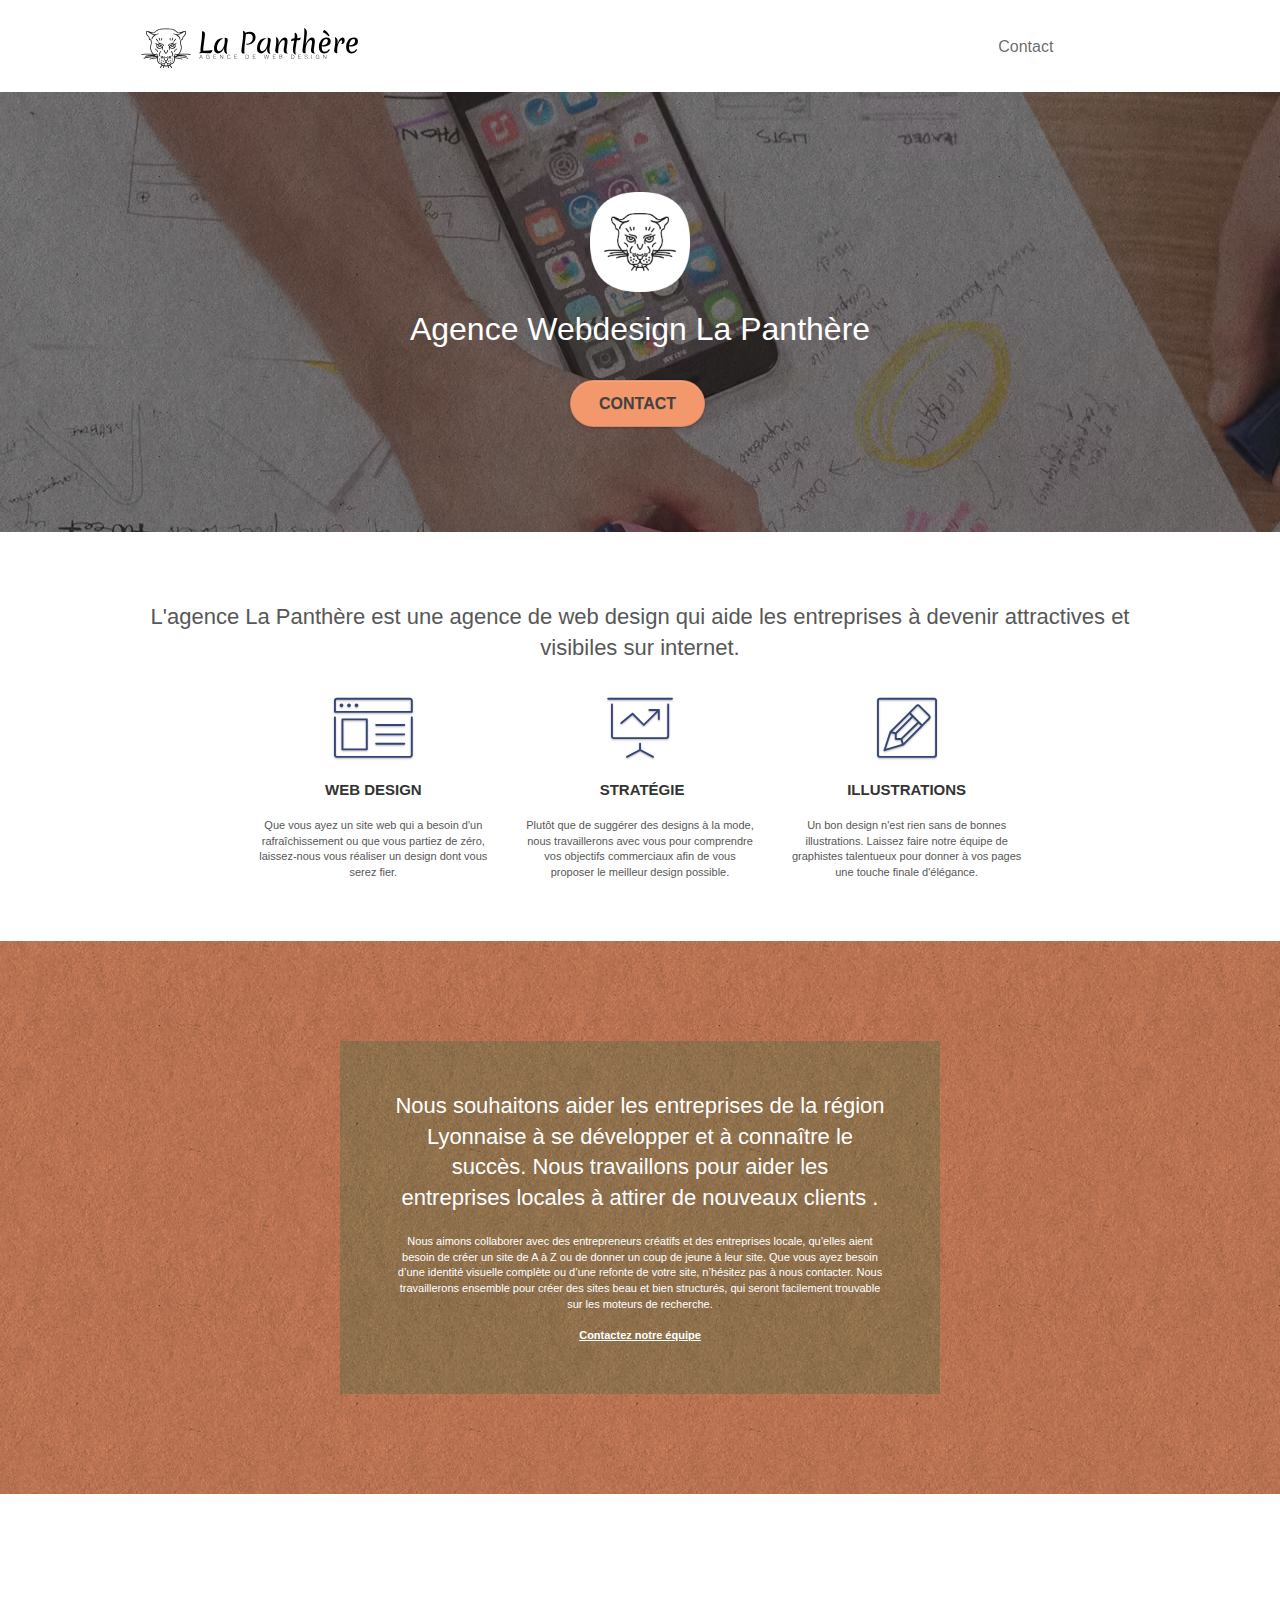
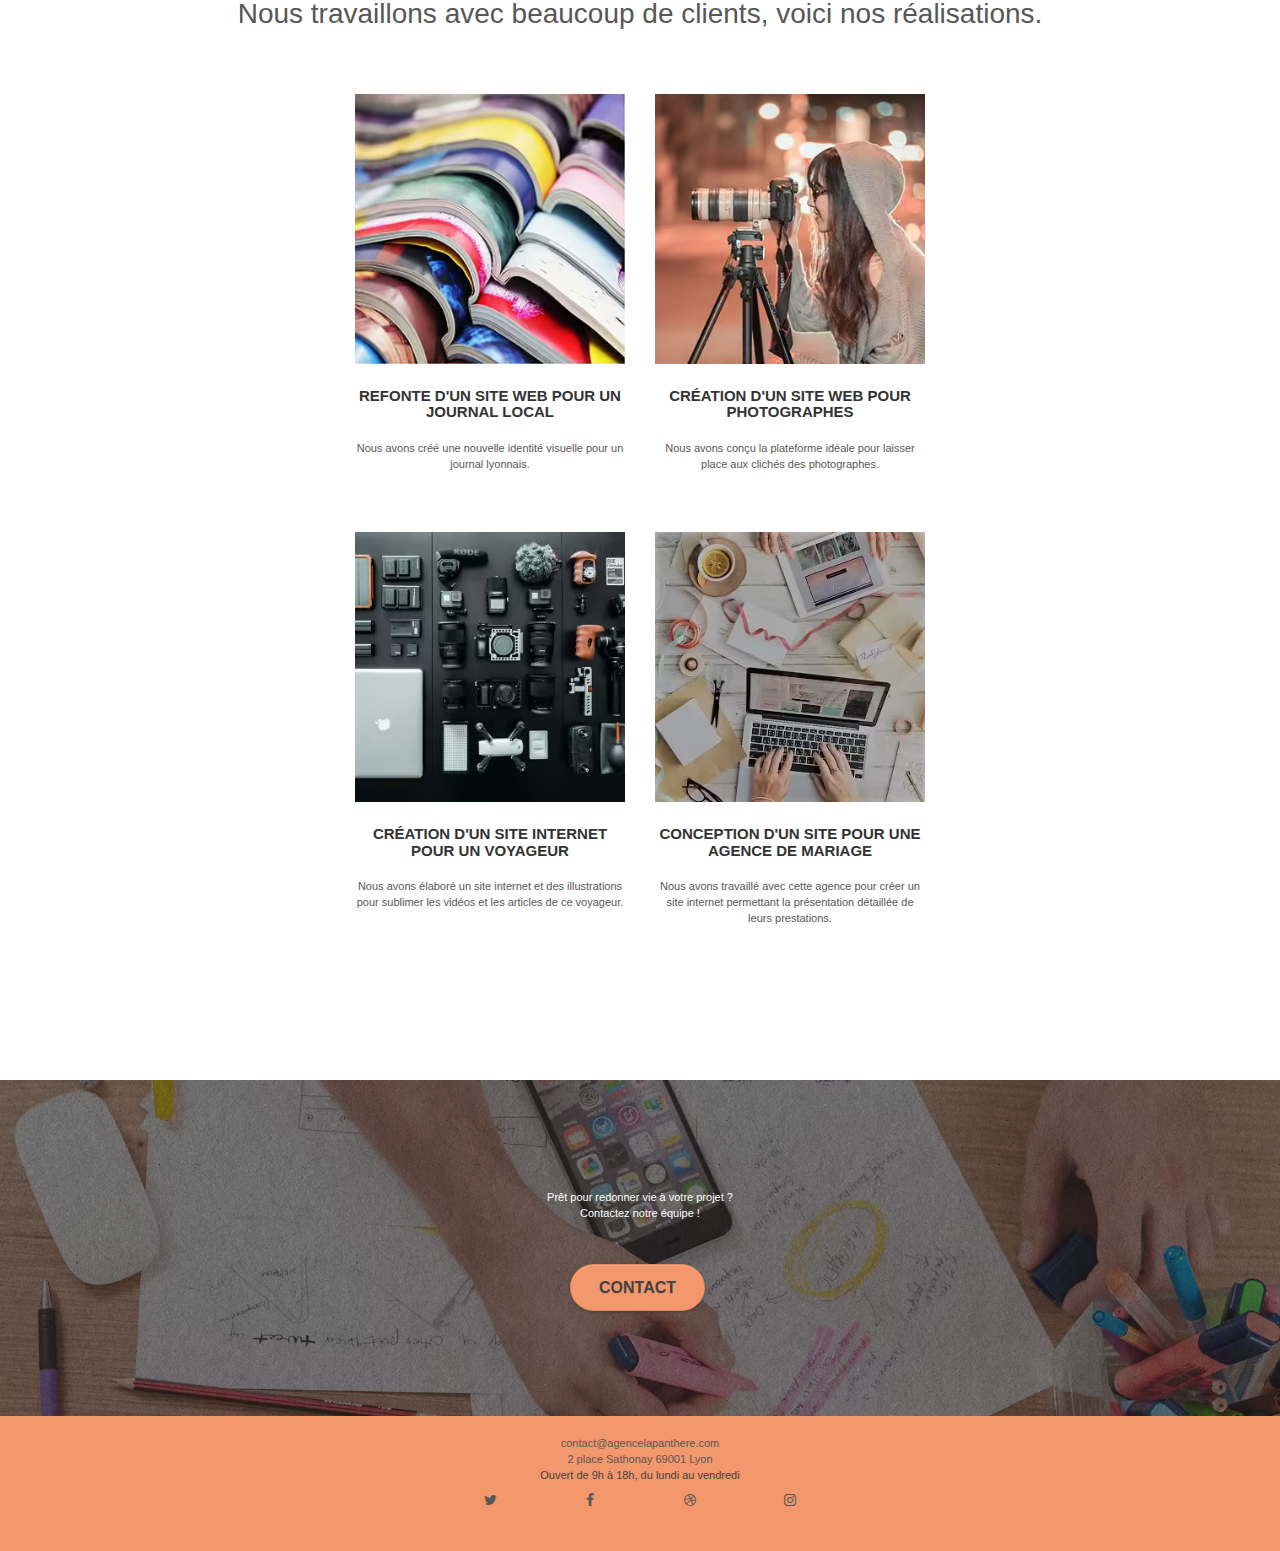
==== commit 572e5ddc: "couleur police effets" ====
--- a/index.html
+++ b/index.html
@@ -68,7 +68,7 @@
 	<div class="container bloc-lg">
 		<div class="row tight-width-whitespace">
 			<div class="col-sm-12">
-				<img src="img/logo.png" class="center-block image-resize-mode" alt="Agence La Panthère, agence web paris, création logo paris" />
+				<img src="img/logo.avif" class="center-block image-resize-mode" alt="Agence La Panthère, agence web paris, création logo paris" />
 				<h1 class="text-center hero-bloc-text tc-white ">
 					Agence Webdesign La Panthère
 				</h1>
@@ -133,11 +133,11 @@
 	<div class="container bloc-lg">
 		<div class="row tight-width-whitespace black-background">
 			<div class="col-sm-12">
-				<h2 class="mg-md text-center tc-orange">
+				<h2 class="mg-md text-center tc-white">
 					Nous souhaitons aider les entreprises de la région Lyonnaise à se développer et à connaître le succès. Nous travaillons pour aider les entreprises locales à attirer de nouveaux clients .<br>
 				</h2>
 				<p class="text-center white">
-					Nous aimons collaborer avec des entrepreneurs créatifs et des entreprises locale, qu’elles aient besoin de créer un site de A à Z ou de donner un coup de jeune à leur site. Que vous ayez besoin d’une identité visuelle complète ou d’une refonte de votre site, n’hésitez pas à nous contacter. Nous travaillerons ensemble pour créer des sites beau et bien structurés, qui seront facilement trouvable sur les moteurs de recherche. <br><br><a class="ltc-white bold-link" href="contact.html">Contactez notre équipe</a><br>
+					Nous aimons collaborer avec des entrepreneurs créatifs et des entreprises locale, qu’elles aient besoin de créer un site de A à Z ou de donner un coup de jeune à leur site. Que vous ayez besoin d’une identité visuelle complète ou d’une refonte de votre site, n’hésitez pas à nous contacter. Nous travaillerons ensemble pour créer des sites beau et bien structurés, qui seront facilement trouvable sur les moteurs de recherche. <br><br><a class="ltc-white bold-link white" href="contact.html">Contactez notre équipe</a><br>
 				</p>
 			</div>
 		</div>
@@ -217,7 +217,7 @@
 	<div class="container bloc-sm">
 		<div class="row">
 			<div class="col-sm-12">
-				<p class="text-center white">
+				<p class="text-center grey">
 					<a href="mailto:contact@agencelapanthere.com">contact@agencelapanthere.com</a><br><a targer="blank" href="https://www.google.fr/maps/place/2+Pl.+Sathonay,+69001+Lyon/@45.7695241,4.8279733,17z/data=!3m1!4b1!4m5!3m4!1s0x47f4eb020f3664e9:0x13e3d71752922c1f!8m2!3d45.7695241!4d4.8301673">2 place Sathonay 69001 Lyon</a><br>Ouvert de 9h à 18h, du lundi au vendredi<br>
 				</p>
 				<div class="row row-no-gutters social">
--- a/style.min.css
+++ b/style.min.css
@@ -1 +1 @@
-body{margin:0;padding:0;background:#FFF;overflow-x:hidden;-webkit-font-smoothing:antialiased;-moz-osx-font-smoothing:grayscale}a,button{transition:all .3s ease-in-out;outline:none}a:hover{text-decoration:none;cursor:pointer}#page-loading-blocs-notifaction{position:fixed;top:0;bottom:0;width:100%;z-index:100000;background:#FFF url(img/pageload-spinner.gif) no-repeat center center}.bloc{width:100%;clear:both;background:50% 50% no-repeat;padding:0 50px;-webkit-background-size:cover;-moz-background-size:cover;-o-background-size:cover;background-size:cover;position:relative}.bloc .container{padding-left:0;padding-right:0}.bloc-lg{padding:100px 50px}.bloc-md{padding:50px}.bloc-sm{padding:20px 50px}.bg-center,.bg-l-edge,.bg-r-edge,.bg-t-edge,.bg-b-edge,.bg-tl-edge,.bg-bl-edge,.bg-tr-edge,.bg-br-edge,.bg-repeat{-webkit-background-size:auto;-moz-background-size:auto;-o-background-size:auto;background-size:auto}.bg-repeat{background:repeat}.bg-t-edge{background:top no-repeat}.bloc-bg-texture::before{content:"";background-size:2px 2px;position:absolute;top:0;bottom:0;left:0;right:0}.texture-paper::before{background:url(img/texture-paper.avif);background-size:280px 280px}.b-parallax{background-attachment:fixed}.d-bloc{color:rgba(255,255,255,.7)}.d-bloc button:hover{color:rgba(255,255,255,.9)}.d-bloc .icon-round,.d-bloc .icon-square,.d-bloc .icon-rounded,.d-bloc .icon-semi-rounded-a,.d-bloc .icon-semi-rounded-b{border-color:rgba(255,255,255,.9)}.d-bloc .divider-h span{border-color:rgba(255,255,255,.2)}.d-bloc .a-btn,.d-bloc .navbar a,.d-bloc .navbar-brand,.d-bloc a .icon-sm,.d-bloc a .icon-md,.d-bloc a .icon-lg,.d-bloc a .icon-xl,.d-bloc h1 a,.d-bloc h2 a,.d-bloc h3 a,.d-bloc h4 a,.d-bloc h5 a,.d-bloc h6 a,.d-bloc p a{color:rgba(255,255,255,.6)}.d-bloc .a-btn:hover,.d-bloc .navbar a:hover,.d-bloc .navbar-brand:hover,.d-bloc a:hover .icon-sm,.d-bloc a:hover .icon-md,.d-bloc a:hover .icon-lg,.d-bloc a:hover .icon-xl,.d-bloc h1 a:hover,.d-bloc h2 a:hover,.d-bloc h3 a:hover,.d-bloc h4 a:hover,.d-bloc h5 a:hover,.d-bloc h6 a:hover,.d-bloc p a:hover{color:rgba(255,255,255,1)}.d-bloc .navbar-toggle .icon-bar{background:rgba(255,255,255,1)}.d-bloc .btn-wire,.d-bloc .btn-wire:hover{color:rgba(255,255,255,1);border-color:rgba(255,255,255,1)}.d-bloc .panel{color:rgba(0,0,0,.5)}.d-bloc .panel button:hover{color:rgba(0,0,0,.7)}.d-bloc .panel icon{border-color:rgba(0,0,0,.7)}.d-bloc .panel .divider-h span{border-color:rgba(0,0,0,.1)}.d-bloc .panel .a-btn{color:rgba(0,0,0,.6)}.d-bloc .panel .a-btn:hover{color:rgba(0,0,0,1)}.d-bloc .panel .btn-wire,.d-bloc .panel .btn-wire:hover{color:rgba(0,0,0,.7);border-color:rgba(0,0,0,.3)}.d-bloc .panel,.l-bloc{color:rgba(0,0,0,.5)}.d-bloc .panel button:hover,.l-bloc button:hover{color:rgba(0,0,0,.7)}.l-bloc .icon-round,.l-bloc .icon-square,.l-bloc .icon-rounded,.l-bloc .icon-semi-rounded-a,.l-bloc .icon-semi-rounded-b{border-color:rgba(0,0,0,.7)}.d-bloc .panel .divider-h span,.l-bloc .divider-h span{border-color:rgba(0,0,0,.1)}.d-bloc .panel .a-btn,.l-bloc .a-btn,.l-bloc .navbar a,.l-bloc .navbar-brand,.l-bloc a .icon-sm,.l-bloc a .icon-md,.l-bloc a .icon-lg,.l-bloc a .icon-xl,.l-bloc h1 a,.l-bloc h2 a,.l-bloc h3 a,.l-bloc h4 a,.l-bloc h5 a,.l-bloc h6 a,.l-bloc p a{color:rgba(0,0,0,.6)}.d-bloc .panel .a-btn:hover,.l-bloc .a-btn:hover,.l-bloc .navbar a:hover,.l-bloc .navbar-brand:hover,.l-bloc a:hover .icon-sm,.l-bloc a:hover .icon-md,.l-bloc a:hover .icon-lg,.l-bloc a:hover .icon-xl,.l-bloc h1 a:hover,.l-bloc h2 a:hover,.l-bloc h3 a:hover,.l-bloc h4 a:hover,.l-bloc h5 a:hover,.l-bloc h6 a:hover,.l-bloc p a:hover{color:rgba(0,0,0,1)}.l-bloc .navbar-toggle .icon-bar{color:rgba(0,0,0,.6)}.d-bloc .panel .btn-wire,.d-bloc .panel .btn-wire:hover,.l-bloc .btn-wire,.l-bloc .btn-wire:hover{color:rgba(0,0,0,.7);border-color:rgba(0,0,0,.3)}.voffset{margin-top:30px}.voffset-lg{margin-top:80px}.row-no-gutters{margin-right:0;margin-left:0}.row.row-no-gutters>[class^="col-"],.row.row-no-gutters>[class*=" col-"]{padding-right:0;padding-left:0}#bloc-1-hero h1{font-size:32px}.navbar{margin-bottom:0;z-index:1}.navbar-brand{height:auto;width:auto;padding:3px 15px;font-size:25px;font-weight:400;font-weight:600;line-height:44px}.navbar-brand img{max-height:200px;margin:0 5px 0 0;display:inline;height:40px}.navbar-brand img[src$=svg]{min-width:100px}.nav-center .navbar-brand img{margin:0}.navbar .nav{padding-top:2px;margin-right:-120px;float:right;z-index:1}.nav>li{float:left;margin-top:4px;font-size:16px}.navbar-nav .open .dropdown-menu>li>a{text-align:inherit}.nav>li a:hover,.nav>li a:focus{background:transparent}.navbar-toggle{margin:10px 10px 0 0;border:0}.navbar-toggle:hover{background:transparent}.navbar-toggle .icon-bar{background-color:rgba(0,0,0,.5);width:26px}.nav-invert .navbar .nav{float:left}.nav-invert .navbar-header,.nav-invert .navbar-brand{float:right;position:relative;z-index:2}@media (min-width:768px){.site-navigation{position:absolute;top:20%;right:20%;transform:translate(0,-50%);-webkit-transform:translateY(-50%)}.nav>li .dropdown-menu a,.nav>li .dropdown-menu a:hover{color:#484848}.nav-invert .site-navigation{left:0;right:0}.nav-center{text-align:center}.nav-center .navbar-header{width:100%}.nav-center .navbar-header,.nav-center .navbar-brand,.nav-center .nav>li{float:none;display:inline-block}.nav-center .site-navigation{position:relative;width:100%;right:0;margin-right:0;margin-top:20px}.nav-center.mini-nav .navbar-toggle{float:none;margin:10px auto 0}}.nav>li>.dropdown a{background:none;display:block;padding:14px 15px}nav .caret{margin:0 5px}.dropdown-menu .dropdown-menu{top:-8px;left:100%}.dropdown-menu .dropmenu-flow-right{top:100%;left:0;margin-left:-1px;border-top-left-radius:0;border-top-right-radius:0}.dropdown-menu .dropdown span{border:4px solid #000;border-top-color:transparent;border-right-color:transparent;border-bottom-color:transparent;margin:6px -5px 0 0;float:right}.mg-md{margin-top:10px;margin-bottom:20px}.mg-lg{margin-top:10px;margin-bottom:40px}.btn{margin:0 5px 5px 0}.btn.pull-right{margin:0 0 5px 5px}.btn-d,.btn-d:hover,.btn-d:focus{color:#FFF;background:rgba(0,0,0,.3)}button{outline:none}.btn-rd{border-radius:40px}.btn-clean{border:1px solid rgba(0,0,0,.08);border-bottom-color:rgba(0,0,0,.1);text-shadow:0 1px 0 rgba(0,0,1,.1);box-shadow:0 1px 3px rgba(0,0,1,.25),inset 0 1px 0 0 rgba(255,255,255,.15)}.icon-md{font-size:30px}.icon-lg{font-size:60px}.sm-shadow{text-shadow:0 1px 2px rgba(0,0,0,.3)}.panel-sq,.panel-sq .panel-heading,.panel-sq .panel-footer{border-radius:0}.panel-rd{border-radius:30px}.panel-rd .panel-heading{border-radius:29px 29px 0 0}.panel-rd .panel-footer{border-radius:0 0 29px 29px}.form-control{border-color:rgba(0,0,0,.1);box-shadow:none}.scrollToTop{width:40px;height:40px;position:fixed;bottom:20px;right:20px;opacity:0;z-index:500;transition:all .3s ease-in-out}.scrollToTop span{margin-top:6px}.showScrollTop{font-size:14px;opacity:1}a[data-lightbox]{position:relative;display:block;text-align:center}a[data-lightbox]:hover::before{content:"+";font-family:"HelveticaNeue-Light","Helvetica Neue Light","Helvetica Neue",Helvetica,Arial;font-size:32px;width:50px;height:50px;margin-left:-25px;border-radius:50%;background:rgba(0,0,0,.6);color:#FFF;font-weight:100;z-index:1;position:absolute;top:50%;transform:translateY(-50%);-webkit-transform:translateY(-50%)}a[data-lightbox]:hover img{opacity:.6;-webkit-animation-fill-mode:none;animation-fill-mode:none}#lightbox-modal{display:flex;align-items:center}#lightbox-modal .modal-dialog{width:90%;max-width:900px;margin:0 auto 0}#lightbox-modal .modal-dialog img{max-height:90vh;margin:0 auto}.lightbox-caption{padding:20px;color:#FFF;background:rgba(0,0,0,.5);position:absolute;left:15px;right:15px;bottom:5px}.close-lightbox{color:#FFF;font-size:30px;top:20px;right:20px;background:rgba(0,0,0,.5);border:none;line-height:30px;padding:0 9px 5px;opacity:.3}.close-lightbox:hover,.next-lightbox:hover,.prev-lightbox:hover{opacity:1;color:#FFF}.next-lightbox,.prev-lightbox{font-size:20px;color:rgba(255,255,255,.9);background:rgba(0,0,0,.5);transition:all .2s ease-in-out;position:absolute;top:45%;opacity:.4}.next-lightbox{padding:6px 8px 1px 13px;right:25px}.prev-lightbox{padding:6px 13px 1px 10px;left:25px}.snapshot-lb .modal-body{padding-bottom:45px}.snapshot-lb .lightbox-caption{padding:0;color:rgba(0,0,0,.5);background:none}h1,h2,h3,h4,h5,h6,p,label,.btn,a{font-family:"helvetica";font-weight:400;color:#575757}.container{max-width:1000px}.hero-bloc-text{font-size:38px}.hero-bloc-text-sub{font-size:36px}.statement-bloc-text{line-height:26px;font-style:italic;font-size:20px;text-align:center;font-weight:lighter;max-width:520px;margin:auto auto auto auto}p{font-size:11px}.tight-width-whitespace{max-width:600px;margin:auto auto auto auto}.h1{font-size:20px;font-family:"Open Sans"}.cta-hero{margin-top:22px;color:#FFF;text-transform:uppercase;padding:12px 28px 12px 28px;font-size:16px;font-weight:700}.social{max-width:400px;margin:auto auto auto auto;display:flex;justify-content:space-evenly;align-items:center;padding-bottom:12px}.left10{display:flex;justify-content:center}h2{font-size:22px;line-height:1.4em}h3{font-size:15px;text-transform:uppercase;font-weight:700;color:#333}.med-width-whitespace{max-width:800px;margin:auto auto auto auto;box-shadow:0 0 0 #000}h1{color:#333}h4{color:#333}.icons{margin-bottom:14px;margin-top:24px}.white{color:#FFF}.portfolio-thumb{margin-bottom:24px;height:auto;width:auto}.portfolio-row{margin-bottom:44px;margin-top:50px}.avatar{box-shadow:0 4px 9px rgba(0,0,0,.3)}.black-background{background-color:rgba(165,147,99,.7);padding:40px 40px 40px 40px}.bold-link{font-weight:900;text-decoration:underline}.bgc-white{background-color:#FFF}.bgc-dark-slate-blue{background-color:#364577}.bgc-atomic-tangerine{background-color:#F3976C}.tc-white{color:#FFF}.tc-orange{color:#F3976C}.btn-atomic-tangerine{background:#F3976C;color:#FFF}.btn-atomic-tangerine:hover{background:#c27956;color:#FFF}.ltc-white{color:#FFF}.ltc-white:hover{color:#ccc}.ltc-atomic-tangerine{color:#F3976C}.ltc-atomic-tangerine:hover{color:#c27956}.icon-dark-slate-blue{color:#364577;border-color:#364577}.bg-dots-bg{background-image:url(img/dots-bg.avif)}.bg-banniere{background-image:url(img/agence-la-panthere.jpg)}.bg-presentation{background-image:url(img/image-de-presentation.avif)}@media (max-width:1024px){.bloc{padding-left:20px;padding-right:20px}.bloc.full-width-bloc,.bloc-tile-2.full-width-bloc .container,.bloc-tile-3.full-width-bloc .container,.bloc-tile-4.full-width-bloc .container{padding-left:0;padding-right:0}}@media (max-width:992px) and (min-width:768px){.navbar .nav{max-width:80%}.nav-center.navbar .nav{max-width:100%}}@media only screen and (min-device-width:768px) and (max-device-width:1024px) and (orientation:landscape){.b-parallax{background-attachment:scroll}}@media only screen and (min-device-width:1024px) and (max-device-width:1366px) and (-webkit-min-device-pixel-ratio:1.5){.b-parallax{background-attachment:scroll}}@media (max-width:991px){.container{width:100%}.b-parallax{background-attachment:scroll}.page-container,#hero-bloc{overflow-x:hidden;position:relative}.bloc-group,.bloc-group .bloc{display:block;width:100%}.bloc-fill-screen .fill-bloc-top-edge,.bloc-fill-screen .fill-bloc-bottom-edge{padding:0 20px}}@media (max-width:767px){.page-container{overflow-x:hidden;position:relative}h1,h2,h3,h4,h5,h6,p,#disqus_thread{padding-left:10px;padding-right:10px}.b-parallax{background-attachment:scroll}.navbar .nav{padding-top:0;float:none}.navbar.row{margin-left:0;margin-right:0;display:flex;justify-content:center}.site-navigation{position:inherit;transform:none;-webkit-transform:none;-ms-transform:none}.nav>li{margin-top:0;text-align:left;padding-left:15px}.dropdown .dropdown a .caret{float:none;margin:5px 0 0 10px;border:4px solid #000;border-bottom-color:transparent;border-right-color:transparent;border-left-color:transparent}#hero-bloc .navbar .nav{background:rgba(0,0,0,.8)}#hero-bloc .navbar .nav a{color:rgba(255,255,255,.6)}.hero{padding:50px 0}.hero-nav{left:-1px;right:-1px}.navbar-collapse{padding:0;overflow-x:hidden;-webkit-box-shadow:none;box-shadow:none}.navbar-brand img{max-height:40px;width:auto}.nav-invert .navbar-header{float:none;width:100%}.nav-invert .navbar-toggle{float:left;margin-left:10px}.bloc{padding-left:0;padding-right:0}.bloc-xxl,.bloc-xl,.bloc-lg{padding:40px 0}.bloc-sm,.bloc-md{padding-left:0;padding-right:0}.bloc-tile-2 .container,.bloc-tile-3 .container,.bloc-tile-4 .container,.bloc-fill-screen .fill-bloc-top-edge,.bloc-fill-screen .fill-bloc-bottom-edge{padding-left:0;padding-right:0}.a-block{padding:0 10px}.btn-dwn{display:none}.voffset{margin-top:5px}.voffset-md{margin-top:20px}.voffset-lg{margin-top:30px}form{padding:5px}.close-lightbox{display:inline-block}.blocsapp-device-iphone5{background-size:216px 425px;padding-top:60px;width:216px;height:425px}.blocsapp-device-iphone5 img{width:180px;height:320px}}@media (max-width:400px){.bloc{padding-left:0;padding-right:0}}@media (max-width:767px){.bloc-mob-center-text{text-align:center}}.center-block{width:100px;height:100px}ul{list-style:none}.font_size_portfolio{font-size:28px}+body{margin:0;padding:0;background:#FFF;overflow-x:hidden;-webkit-font-smoothing:antialiased;-moz-osx-font-smoothing:grayscale}a,button{transition:all .3s ease-in-out;outline:none}a:hover{text-decoration:none;cursor:pointer}#page-loading-blocs-notifaction{position:fixed;top:0;bottom:0;width:100%;z-index:100000;background:#FFF url(img/pageload-spinner.gif) no-repeat center center}.bloc{width:100%;clear:both;background:50% 50% no-repeat;padding:0 50px;-webkit-background-size:cover;-moz-background-size:cover;-o-background-size:cover;background-size:cover;position:relative}.bloc .container{padding-left:0;padding-right:0}.bloc-lg{padding:100px 50px}.bloc-md{padding:50px}.bloc-sm{padding:20px 50px}.bg-center,.bg-l-edge,.bg-r-edge,.bg-t-edge,.bg-b-edge,.bg-tl-edge,.bg-bl-edge,.bg-tr-edge,.bg-br-edge,.bg-repeat{-webkit-background-size:auto;-moz-background-size:auto;-o-background-size:auto;background-size:auto}.bg-repeat{background:repeat}.bg-t-edge{background:top no-repeat}.bloc-bg-texture::before{content:"";background-size:2px 2px;position:absolute;top:0;bottom:0;left:0;right:0}.texture-paper::before{background:url(img/texture-paper.avif);background-size:280px 280px}.b-parallax{background-attachment:fixed}.d-bloc{color:rgba(255,255,255,.7)}.d-bloc button:hover{color:rgba(255,255,255,.9)}.d-bloc .icon-round,.d-bloc .icon-square,.d-bloc .icon-rounded,.d-bloc .icon-semi-rounded-a,.d-bloc .icon-semi-rounded-b{border-color:rgba(255,255,255,.9)}.d-bloc .divider-h span{border-color:rgba(255,255,255,.2)}.d-bloc .navbar-toggle .icon-bar{background:rgba(255,255,255,1)}.d-bloc .btn-wire,.d-bloc .btn-wire:hover{color:rgba(#0F0F0F);border-color:rgba(255,255,255,1)}.d-bloc .panel{color:rgba(0,0,0,.5)}.d-bloc .panel button:hover{color:rgba(0,0,0,.7)}.d-bloc .panel icon{border-color:rgba(0,0,0,.7)}.d-bloc .panel .divider-h span{border-color:rgba(0,0,0,.1)}.d-bloc .panel .a-btn{color:rgba(0,0,0,.6)}.d-bloc .panel .a-btn:hover{color:rgba(0,0,0,1)}.d-bloc .panel .btn-wire,.d-bloc .panel .btn-wire:hover{color:rgba(0,0,0,.7);border-color:rgba(0,0,0,.3)}.d-bloc .panel,.l-bloc{color:rgba(0,0,0,.5)}.d-bloc .panel button:hover,.l-bloc button:hover{color:rgba(0,0,0,.7)}.l-bloc .icon-round,.l-bloc .icon-square,.l-bloc .icon-rounded,.l-bloc .icon-semi-rounded-a,.l-bloc .icon-semi-rounded-b{border-color:rgba(0,0,0,.7)}.d-bloc .panel .divider-h span,.l-bloc .divider-h span{border-color:rgba(0,0,0,.1)}.d-bloc .panel .a-btn,.l-bloc .a-btn,.l-bloc .navbar a,.l-bloc .navbar-brand,.l-bloc a .icon-sm,.l-bloc a .icon-md,.l-bloc a .icon-lg,.l-bloc a .icon-xl,.l-bloc h1 a,.l-bloc h2 a,.l-bloc h3 a,.l-bloc h4 a,.l-bloc h5 a,.l-bloc h6 a,.l-bloc p a{color:rgba(0,0,0,.6)}.d-bloc .panel .a-btn:hover,.l-bloc .a-btn:hover,.l-bloc .navbar a:hover,.l-bloc .navbar-brand:hover,.l-bloc a:hover .icon-sm,.l-bloc a:hover .icon-md,.l-bloc a:hover .icon-lg,.l-bloc a:hover .icon-xl,.l-bloc h1 a:hover,.l-bloc h2 a:hover,.l-bloc h3 a:hover,.l-bloc h4 a:hover,.l-bloc h5 a:hover,.l-bloc h6 a:hover,.l-bloc p a:hover{color:rgba(0,0,0,1)}.l-bloc .navbar-toggle .icon-bar{color:rgba(0,0,0,.6)}.d-bloc .panel .btn-wire,.d-bloc .panel .btn-wire:hover,.l-bloc .btn-wire,.l-bloc .btn-wire:hover{color:rgba(0,0,0,.7);border-color:rgba(0,0,0,.3)}.voffset{margin-top:30px}.voffset-lg{margin-top:80px}.row-no-gutters{margin-right:0;margin-left:0}.row.row-no-gutters>[class^="col-"],.row.row-no-gutters>[class*=" col-"]{padding-right:0;padding-left:0}#bloc-1-hero h1{font-size:32px}.navbar{margin-bottom:0;z-index:1}.navbar-brand{height:auto;width:auto;padding:3px 15px;font-size:25px;font-weight:400;font-weight:600;line-height:44px}.navbar-brand img{max-height:200px;margin:0 5px 0 0;display:inline;height:40px}.navbar-brand img[src$=svg]{min-width:100px}.nav-center .navbar-brand img{margin:0}.navbar .nav{padding-top:2px;margin-right:-120px;float:right;z-index:1}.nav>li{float:left;margin-top:4px;font-size:16px}.navbar-nav .open .dropdown-menu>li>a{text-align:inherit}.nav>li a:hover,.nav>li a:focus{background:transparent}.navbar-toggle{margin:10px 10px 0 0;border:0}.navbar-toggle:hover{background:transparent}.navbar-toggle .icon-bar{background-color:rgba(0,0,0,.5);width:26px}.nav-invert .navbar .nav{float:left}.nav-invert .navbar-header,.nav-invert .navbar-brand{float:right;position:relative;z-index:2}@media (min-width:768px){.site-navigation{position:absolute;top:20%;right:20%;transform:translate(0,-50%);-webkit-transform:translateY(-50%)}.nav>li .dropdown-menu a,.nav>li .dropdown-menu a:hover{color:#484848}.nav-invert .site-navigation{left:0;right:0}.nav-center{text-align:center}.nav-center .navbar-header{width:100%}.nav-center .navbar-header,.nav-center .navbar-brand,.nav-center .nav>li{float:none;display:inline-block}.nav-center .site-navigation{position:relative;width:100%;right:0;margin-right:0;margin-top:20px}.nav-center.mini-nav .navbar-toggle{float:none;margin:10px auto 0}}.nav>li>.dropdown a{background:none;display:block;padding:14px 15px}nav .caret{margin:0 5px}.dropdown-menu .dropdown-menu{top:-8px;left:100%}.dropdown-menu .dropmenu-flow-right{top:100%;left:0;margin-left:-1px;border-top-left-radius:0;border-top-right-radius:0}.dropdown-menu .dropdown span{border:4px solid #000;border-top-color:transparent;border-right-color:transparent;border-bottom-color:transparent;margin:6px -5px 0 0;float:right}.mg-md{margin-top:10px;margin-bottom:20px}.mg-lg{margin-top:10px;margin-bottom:40px}.btn{margin:0 5px 5px 0}.btn.pull-right{margin:0 0 5px 5px}.btn-d,.btn-d:hover,.btn-d:focus{color:#FFF;background:rgba(0,0,0,.3)}button{outline:none}.btn-rd{border-radius:40px}.btn-clean{border:1px solid rgba(0,0,0,.08);border-bottom-color:rgba(0,0,0,.1);text-shadow:0 1px 0 rgba(0,0,1,.1);box-shadow:0 1px 3px rgba(0,0,1,.25),inset 0 1px 0 0 rgba(255,255,255,.15)}.icon-md{font-size:30px}.icon-lg{font-size:60px}.sm-shadow{text-shadow:0 1px 2px rgba(0,0,0,.3)}.panel-sq,.panel-sq .panel-heading,.panel-sq .panel-footer{border-radius:0}.panel-rd{border-radius:30px}.panel-rd .panel-heading{border-radius:29px 29px 0 0}.panel-rd .panel-footer{border-radius:0 0 29px 29px}.form-control{border-color:rgba(0,0,0,.1);box-shadow:none}.scrollToTop{width:40px;height:40px;position:fixed;bottom:20px;right:20px;opacity:0;z-index:500;transition:all .3s ease-in-out}.scrollToTop span{margin-top:6px}.showScrollTop{font-size:14px;opacity:1}a[data-lightbox]{position:relative;display:block;text-align:center}a[data-lightbox]:hover::before{content:"+";font-family:"HelveticaNeue-Light","Helvetica Neue Light","Helvetica Neue",Helvetica,Arial;font-size:32px;width:50px;height:50px;margin-left:-25px;border-radius:50%;background:rgba(0,0,0,.6);color:#FFF;font-weight:100;z-index:1;position:absolute;top:50%;transform:translateY(-50%);-webkit-transform:translateY(-50%)}a[data-lightbox]:hover img{opacity:.6;-webkit-animation-fill-mode:none;animation-fill-mode:none}#lightbox-modal{display:flex;align-items:center}#lightbox-modal .modal-dialog{width:90%;max-width:900px;margin:0 auto 0}#lightbox-modal .modal-dialog img{max-height:90vh;margin:0 auto}.lightbox-caption{padding:20px;color:#FFF;background:rgba(0,0,0,.5);position:absolute;left:15px;right:15px;bottom:5px}.close-lightbox{color:#FFF;font-size:30px;top:20px;right:20px;background:rgba(0,0,0,.5);border:none;line-height:30px;padding:0 9px 5px;opacity:.3}.close-lightbox:hover,.next-lightbox:hover,.prev-lightbox:hover{opacity:1;color:#FFF}.next-lightbox,.prev-lightbox{font-size:20px;color:rgba(255,255,255,.9);background:rgba(0,0,0,.5);transition:all .2s ease-in-out;position:absolute;top:45%;opacity:.4}.next-lightbox{padding:6px 8px 1px 13px;right:25px}.prev-lightbox{padding:6px 13px 1px 10px;left:25px}.snapshot-lb .modal-body{padding-bottom:45px}.snapshot-lb .lightbox-caption{padding:0;color:rgba(0,0,0,.5);background:none}h1,h2,h3,h4,h5,h6,p,label,.btn,a{font-family:"helvetica";font-weight:400;color:#575757}.container{max-width:1000px}.hero-bloc-text{font-size:38px}.hero-bloc-text-sub{font-size:36px}.statement-bloc-text{line-height:26px;font-style:italic;font-size:20px;text-align:center;font-weight:lighter;max-width:520px;margin:auto auto auto auto}p{font-size:11px}.tight-width-whitespace{max-width:600px;margin:auto auto auto auto}.h1{font-size:20px;font-family:"Open Sans"}.cta-hero{margin-top:22px;color:#FFF;text-transform:uppercase;padding:12px 28px 12px 28px;font-size:16px;font-weight:700}.social{max-width:400px;margin:auto auto auto auto;display:flex;justify-content:space-evenly;align-items:center;padding-bottom:12px}.left10{display:flex;justify-content:center}h2{font-size:22px;line-height:1.4em}h3{font-size:15px;text-transform:uppercase;font-weight:700;color:#333}.med-width-whitespace{max-width:800px;margin:auto auto auto auto;box-shadow:0 0 0 #000}h1{color:#333}h4{color:#333}.icons{margin-bottom:14px;margin-top:24px}.grey{color:#424242}.portfolio-thumb{margin-bottom:24px;height:auto;width:auto}.portfolio-row{margin-bottom:44px;margin-top:50px}.avatar{box-shadow:0 4px 9px rgba(0,0,0,.3)}.black-background{background-color:rgba(165,147,99,.7);padding:40px 40px 40px 40px}.bold-link{font-weight:900;text-decoration:underline}.bgc-white{background-color:#FFF}.bgc-dark-slate-blue{background-color:#364577}.bgc-atomic-tangerine{background-color:#F3976C}.tc-white{color:#FFF;position: relative;}.btn-atomic-tangerine{background:#F3976C;color:#424242}.btn-atomic-tangerine:hover{background:#c27956;color:#0F0F0F}.ltc-white{color:#FFF}.ltc-white:hover{font-size: 14px;color: #FFF;}.ltc-atomic-tangerine{color:#F3976C}.ltc-atomic-tangerine:hover{color:#c27956}.icon-dark-slate-blue{color:#364577;border-color:#364577}.bg-dots-bg{background-image:url(img/dots-bg.avif)}.bg-banniere{background-image:url(img/agence-la-panthere.avif)}.bg-presentation{background-image:url(img/image-de-presentation.avif)}@media (max-width:1024px){.bloc{padding-left:20px;padding-right:20px}.bloc.full-width-bloc,.bloc-tile-2.full-width-bloc .container,.bloc-tile-3.full-width-bloc .container,.bloc-tile-4.full-width-bloc .container{padding-left:0;padding-right:0}}@media (max-width:992px) and (min-width:768px){.navbar .nav{max-width:80%}.nav-center.navbar .nav{max-width:100%}}@media only screen and (min-device-width:768px) and (max-device-width:1024px) and (orientation:landscape){.b-parallax{background-attachment:scroll}}@media only screen and (min-device-width:1024px) and (max-device-width:1366px) and (-webkit-min-device-pixel-ratio:1.5){.b-parallax{background-attachment:scroll}}@media (max-width:991px){.container{width:100%}.b-parallax{background-attachment:scroll}.page-container,#hero-bloc{overflow-x:hidden;position:relative}.bloc-group,.bloc-group .bloc{display:block;width:100%}.bloc-fill-screen .fill-bloc-top-edge,.bloc-fill-screen .fill-bloc-bottom-edge{padding:0 20px}}@media (max-width:767px){.page-container{overflow-x:hidden;position:relative}h1,h2,h3,h4,h5,h6,p,#disqus_thread{padding-left:10px;padding-right:10px}.b-parallax{background-attachment:scroll}.navbar .nav{padding-top:0;float:none}.navbar.row{margin-left:0;margin-right:0;display:flex;justify-content:center}.site-navigation{position:inherit;transform:none;-webkit-transform:none;-ms-transform:none}.nav>li{margin-top:0;text-align:left;padding-left:15px}.dropdown .dropdown a .caret{float:none;margin:5px 0 0 10px;border:4px solid #000;border-bottom-color:transparent;border-right-color:transparent;border-left-color:transparent}#hero-bloc .navbar .nav{background:rgba(0,0,0,.8)}#hero-bloc .navbar .nav a{color:rgba(255,255,255,.6)}.hero{padding:50px 0}.hero-nav{left:-1px;right:-1px}.navbar-collapse{padding:0;overflow-x:hidden;-webkit-box-shadow:none;box-shadow:none}.navbar-brand img{max-height:40px;width:auto}.nav-invert .navbar-header{float:none;width:100%}.nav-invert .navbar-toggle{float:left;margin-left:10px}.bloc{padding-left:0;padding-right:0}.bloc-xxl,.bloc-xl,.bloc-lg{padding:40px 0}.bloc-sm,.bloc-md{padding-left:0;padding-right:0}.bloc-tile-2 .container,.bloc-tile-3 .container,.bloc-tile-4 .container,.bloc-fill-screen .fill-bloc-top-edge,.bloc-fill-screen .fill-bloc-bottom-edge{padding-left:0;padding-right:0}.a-block{padding:0 10px}.btn-dwn{display:none}.voffset{margin-top:5px}.voffset-md{margin-top:20px}.voffset-lg{margin-top:30px}form{padding:5px}.close-lightbox{display:inline-block}.blocsapp-device-iphone5{background-size:216px 425px;padding-top:60px;width:216px;height:425px}.blocsapp-device-iphone5 img{width:180px;height:320px}}@media (max-width:400px){.bloc{padding-left:0;padding-right:0}}@media (max-width:767px){.bloc-mob-center-text{text-align:center}}.center-block{width:100px;height:100px}ul{list-style:none}.font_size_portfolio{font-size:28px}.white{color:white}.grey a:hover{color:#0f0f0f;}.social:hover{color:#0f0f0f}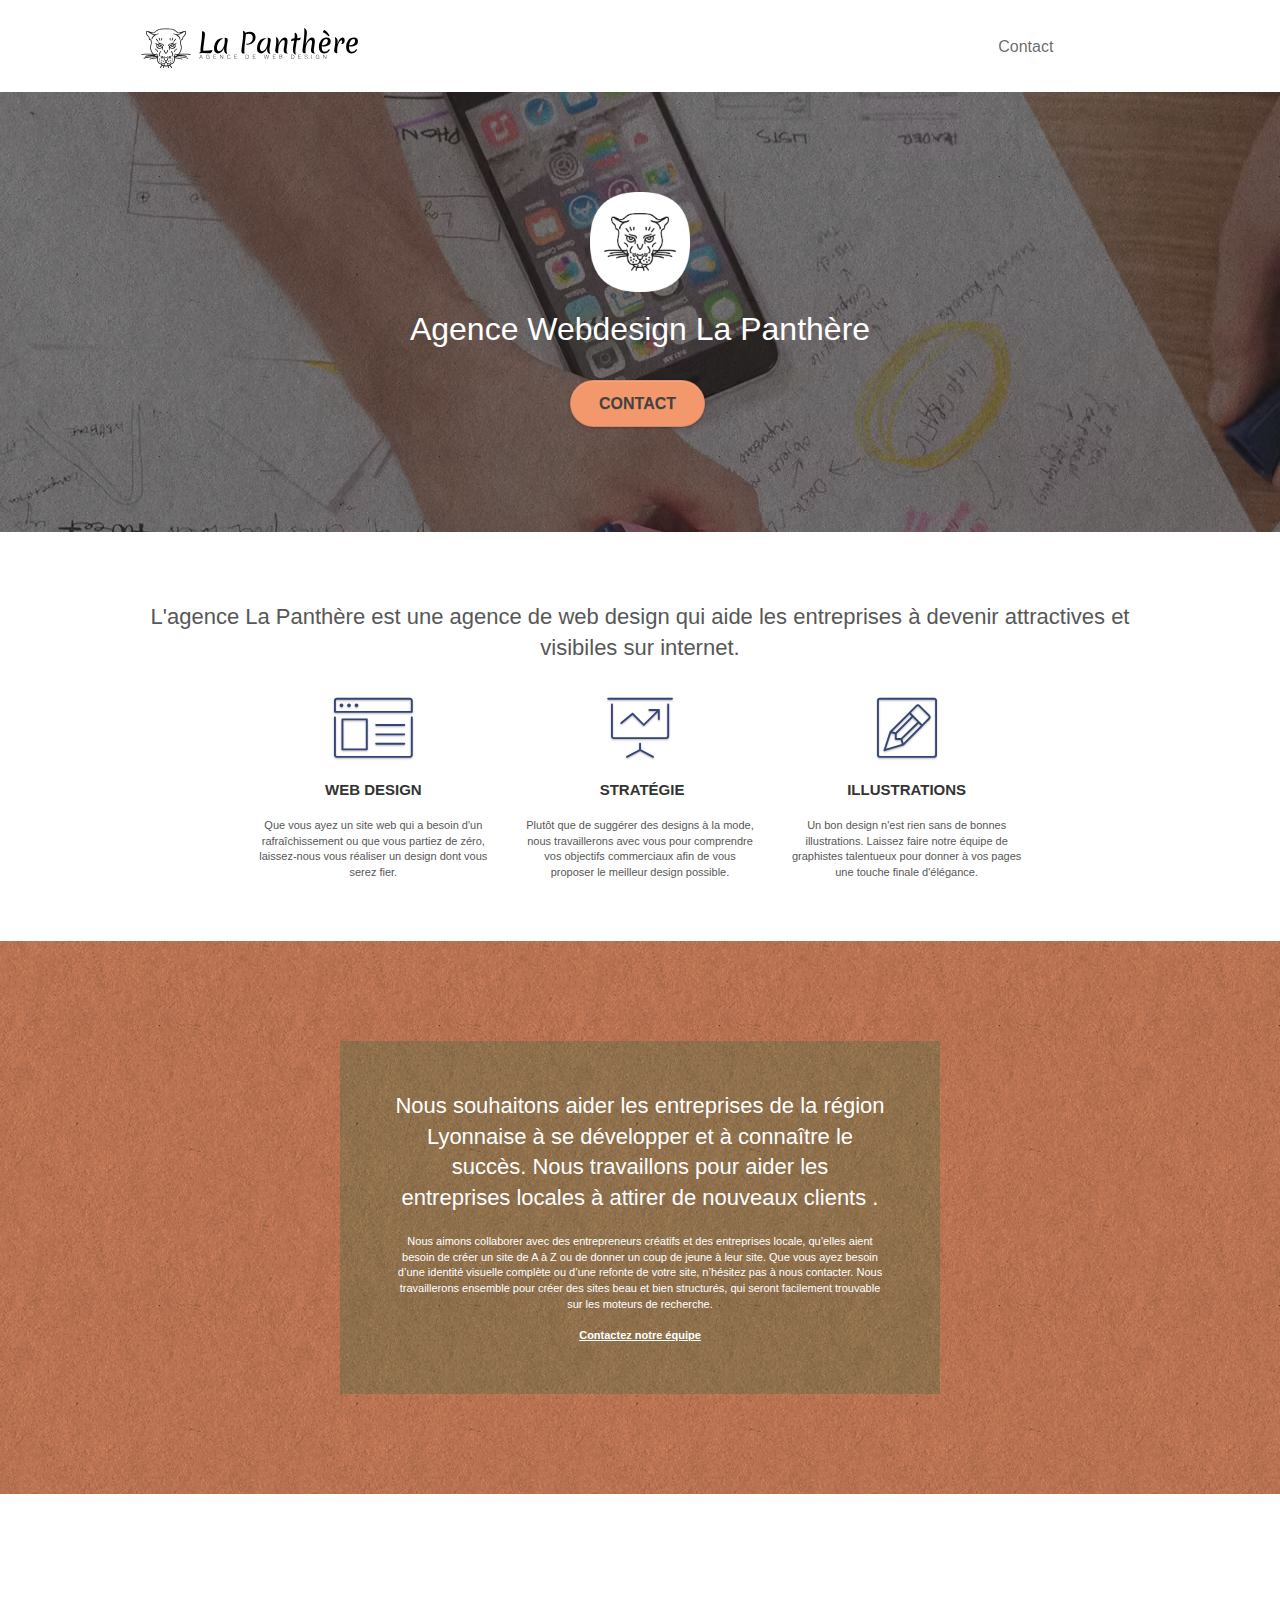
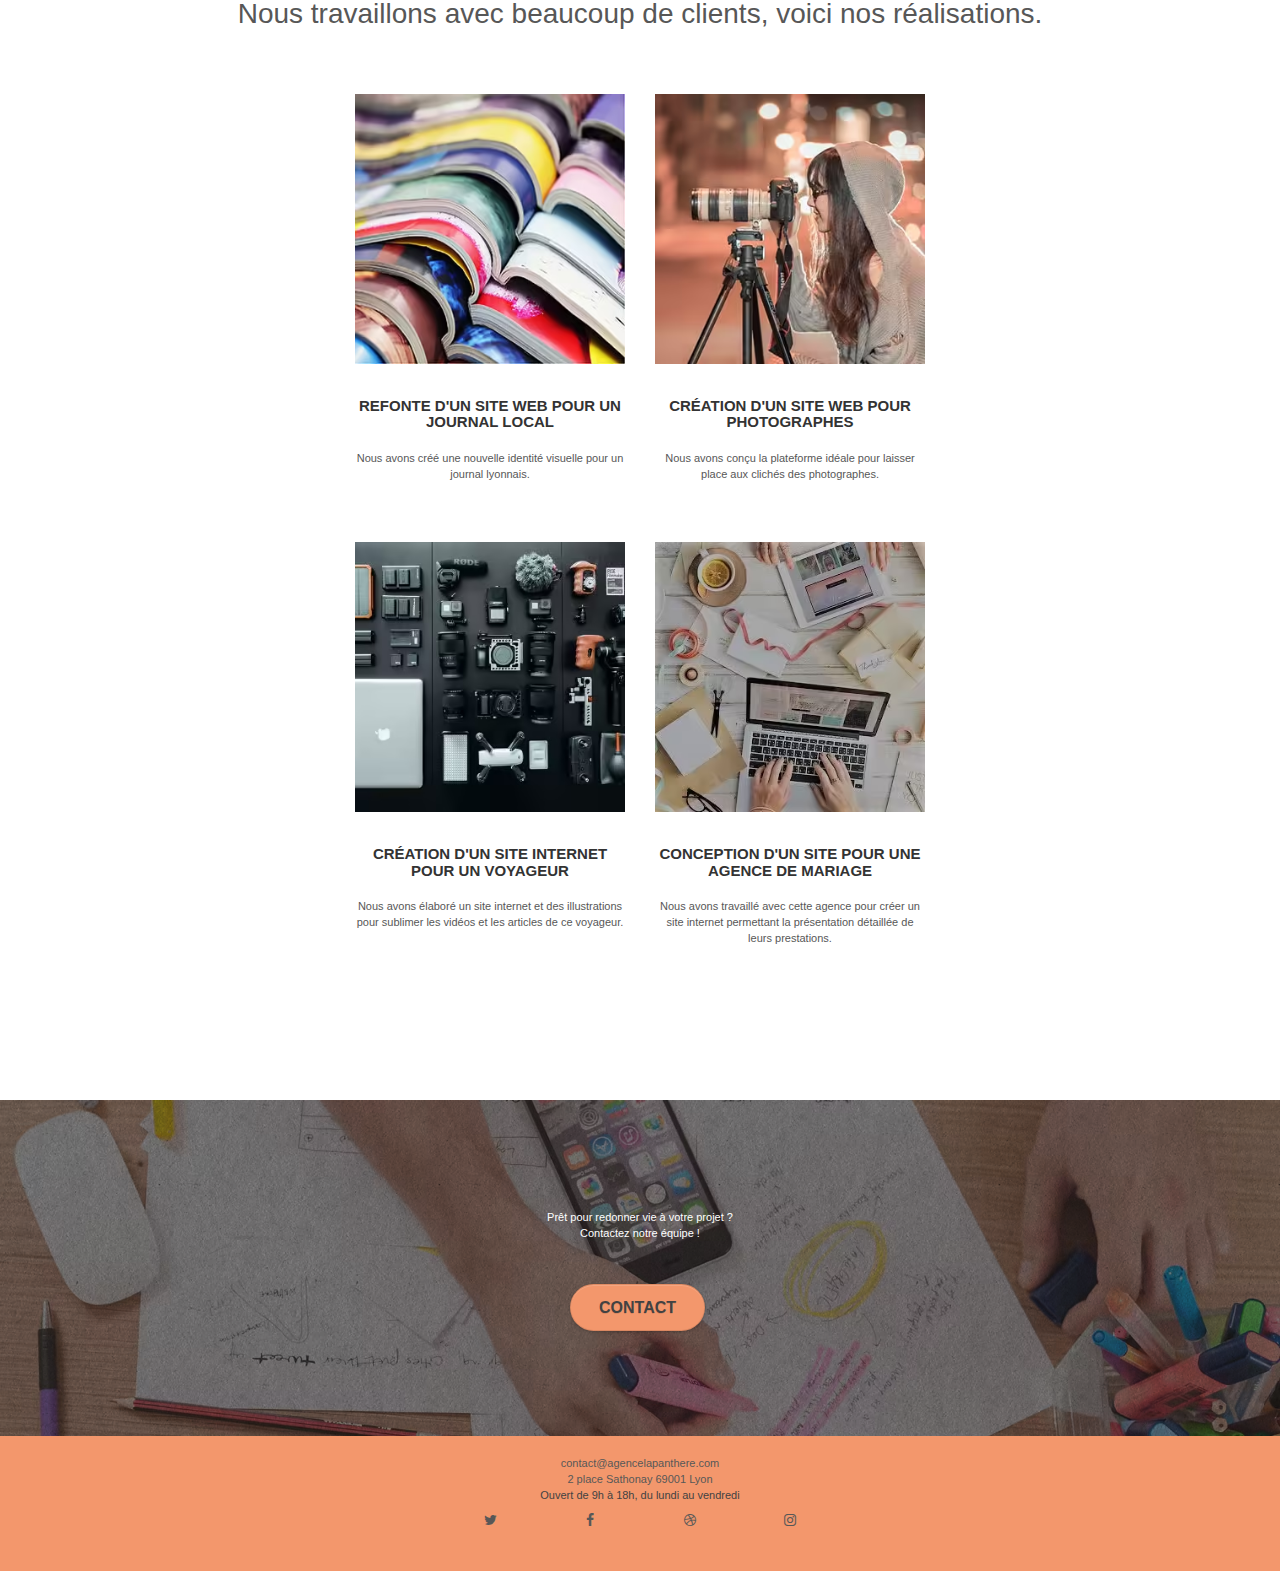
==== commit e439d26b: "target au lieu de targer" ====
--- a/index.html
+++ b/index.html
@@ -218,7 +218,7 @@
 		<div class="row">
 			<div class="col-sm-12">
 				<p class="text-center grey">
-					<a href="mailto:contact@agencelapanthere.com">contact@agencelapanthere.com</a><br><a targer="blank" href="https://www.google.fr/maps/place/2+Pl.+Sathonay,+69001+Lyon/@45.7695241,4.8279733,17z/data=!3m1!4b1!4m5!3m4!1s0x47f4eb020f3664e9:0x13e3d71752922c1f!8m2!3d45.7695241!4d4.8301673">2 place Sathonay 69001 Lyon</a><br>Ouvert de 9h à 18h, du lundi au vendredi<br>
+					<a href="mailto:contact@agencelapanthere.com">contact@agencelapanthere.com</a><br><a target="blank" href="https://www.google.fr/maps/place/2+Pl.+Sathonay,+69001+Lyon/@45.7695241,4.8279733,17z/data=!3m1!4b1!4m5!3m4!1s0x47f4eb020f3664e9:0x13e3d71752922c1f!8m2!3d45.7695241!4d4.8301673">2 place Sathonay 69001 Lyon</a><br>Ouvert de 9h à 18h, du lundi au vendredi<br>
 				</p>
 				<div class="row row-no-gutters social">
 					<div class="col-sm-3">
--- a/style.min.css
+++ b/style.min.css
@@ -1 +1 @@
-body{margin:0;padding:0;background:#FFF;overflow-x:hidden;-webkit-font-smoothing:antialiased;-moz-osx-font-smoothing:grayscale}a,button{transition:all .3s ease-in-out;outline:none}a:hover{text-decoration:none;cursor:pointer}#page-loading-blocs-notifaction{position:fixed;top:0;bottom:0;width:100%;z-index:100000;background:#FFF url(img/pageload-spinner.gif) no-repeat center center}.bloc{width:100%;clear:both;background:50% 50% no-repeat;padding:0 50px;-webkit-background-size:cover;-moz-background-size:cover;-o-background-size:cover;background-size:cover;position:relative}.bloc .container{padding-left:0;padding-right:0}.bloc-lg{padding:100px 50px}.bloc-md{padding:50px}.bloc-sm{padding:20px 50px}.bg-center,.bg-l-edge,.bg-r-edge,.bg-t-edge,.bg-b-edge,.bg-tl-edge,.bg-bl-edge,.bg-tr-edge,.bg-br-edge,.bg-repeat{-webkit-background-size:auto;-moz-background-size:auto;-o-background-size:auto;background-size:auto}.bg-repeat{background:repeat}.bg-t-edge{background:top no-repeat}.bloc-bg-texture::before{content:"";background-size:2px 2px;position:absolute;top:0;bottom:0;left:0;right:0}.texture-paper::before{background:url(img/texture-paper.avif);background-size:280px 280px}.b-parallax{background-attachment:fixed}.d-bloc{color:rgba(255,255,255,.7)}.d-bloc button:hover{color:rgba(255,255,255,.9)}.d-bloc .icon-round,.d-bloc .icon-square,.d-bloc .icon-rounded,.d-bloc .icon-semi-rounded-a,.d-bloc .icon-semi-rounded-b{border-color:rgba(255,255,255,.9)}.d-bloc .divider-h span{border-color:rgba(255,255,255,.2)}.d-bloc .navbar-toggle .icon-bar{background:rgba(255,255,255,1)}.d-bloc .btn-wire,.d-bloc .btn-wire:hover{color:rgba(#0F0F0F);border-color:rgba(255,255,255,1)}.d-bloc .panel{color:rgba(0,0,0,.5)}.d-bloc .panel button:hover{color:rgba(0,0,0,.7)}.d-bloc .panel icon{border-color:rgba(0,0,0,.7)}.d-bloc .panel .divider-h span{border-color:rgba(0,0,0,.1)}.d-bloc .panel .a-btn{color:rgba(0,0,0,.6)}.d-bloc .panel .a-btn:hover{color:rgba(0,0,0,1)}.d-bloc .panel .btn-wire,.d-bloc .panel .btn-wire:hover{color:rgba(0,0,0,.7);border-color:rgba(0,0,0,.3)}.d-bloc .panel,.l-bloc{color:rgba(0,0,0,.5)}.d-bloc .panel button:hover,.l-bloc button:hover{color:rgba(0,0,0,.7)}.l-bloc .icon-round,.l-bloc .icon-square,.l-bloc .icon-rounded,.l-bloc .icon-semi-rounded-a,.l-bloc .icon-semi-rounded-b{border-color:rgba(0,0,0,.7)}.d-bloc .panel .divider-h span,.l-bloc .divider-h span{border-color:rgba(0,0,0,.1)}.d-bloc .panel .a-btn,.l-bloc .a-btn,.l-bloc .navbar a,.l-bloc .navbar-brand,.l-bloc a .icon-sm,.l-bloc a .icon-md,.l-bloc a .icon-lg,.l-bloc a .icon-xl,.l-bloc h1 a,.l-bloc h2 a,.l-bloc h3 a,.l-bloc h4 a,.l-bloc h5 a,.l-bloc h6 a,.l-bloc p a{color:rgba(0,0,0,.6)}.d-bloc .panel .a-btn:hover,.l-bloc .a-btn:hover,.l-bloc .navbar a:hover,.l-bloc .navbar-brand:hover,.l-bloc a:hover .icon-sm,.l-bloc a:hover .icon-md,.l-bloc a:hover .icon-lg,.l-bloc a:hover .icon-xl,.l-bloc h1 a:hover,.l-bloc h2 a:hover,.l-bloc h3 a:hover,.l-bloc h4 a:hover,.l-bloc h5 a:hover,.l-bloc h6 a:hover,.l-bloc p a:hover{color:rgba(0,0,0,1)}.l-bloc .navbar-toggle .icon-bar{color:rgba(0,0,0,.6)}.d-bloc .panel .btn-wire,.d-bloc .panel .btn-wire:hover,.l-bloc .btn-wire,.l-bloc .btn-wire:hover{color:rgba(0,0,0,.7);border-color:rgba(0,0,0,.3)}.voffset{margin-top:30px}.voffset-lg{margin-top:80px}.row-no-gutters{margin-right:0;margin-left:0}.row.row-no-gutters>[class^="col-"],.row.row-no-gutters>[class*=" col-"]{padding-right:0;padding-left:0}#bloc-1-hero h1{font-size:32px}.navbar{margin-bottom:0;z-index:1}.navbar-brand{height:auto;width:auto;padding:3px 15px;font-size:25px;font-weight:400;font-weight:600;line-height:44px}.navbar-brand img{max-height:200px;margin:0 5px 0 0;display:inline;height:40px}.navbar-brand img[src$=svg]{min-width:100px}.nav-center .navbar-brand img{margin:0}.navbar .nav{padding-top:2px;margin-right:-120px;float:right;z-index:1}.nav>li{float:left;margin-top:4px;font-size:16px}.navbar-nav .open .dropdown-menu>li>a{text-align:inherit}.nav>li a:hover,.nav>li a:focus{background:transparent}.navbar-toggle{margin:10px 10px 0 0;border:0}.navbar-toggle:hover{background:transparent}.navbar-toggle .icon-bar{background-color:rgba(0,0,0,.5);width:26px}.nav-invert .navbar .nav{float:left}.nav-invert .navbar-header,.nav-invert .navbar-brand{float:right;position:relative;z-index:2}@media (min-width:768px){.site-navigation{position:absolute;top:20%;right:20%;transform:translate(0,-50%);-webkit-transform:translateY(-50%)}.nav>li .dropdown-menu a,.nav>li .dropdown-menu a:hover{color:#484848}.nav-invert .site-navigation{left:0;right:0}.nav-center{text-align:center}.nav-center .navbar-header{width:100%}.nav-center .navbar-header,.nav-center .navbar-brand,.nav-center .nav>li{float:none;display:inline-block}.nav-center .site-navigation{position:relative;width:100%;right:0;margin-right:0;margin-top:20px}.nav-center.mini-nav .navbar-toggle{float:none;margin:10px auto 0}}.nav>li>.dropdown a{background:none;display:block;padding:14px 15px}nav .caret{margin:0 5px}.dropdown-menu .dropdown-menu{top:-8px;left:100%}.dropdown-menu .dropmenu-flow-right{top:100%;left:0;margin-left:-1px;border-top-left-radius:0;border-top-right-radius:0}.dropdown-menu .dropdown span{border:4px solid #000;border-top-color:transparent;border-right-color:transparent;border-bottom-color:transparent;margin:6px -5px 0 0;float:right}.mg-md{margin-top:10px;margin-bottom:20px}.mg-lg{margin-top:10px;margin-bottom:40px}.btn{margin:0 5px 5px 0}.btn.pull-right{margin:0 0 5px 5px}.btn-d,.btn-d:hover,.btn-d:focus{color:#FFF;background:rgba(0,0,0,.3)}button{outline:none}.btn-rd{border-radius:40px}.btn-clean{border:1px solid rgba(0,0,0,.08);border-bottom-color:rgba(0,0,0,.1);text-shadow:0 1px 0 rgba(0,0,1,.1);box-shadow:0 1px 3px rgba(0,0,1,.25),inset 0 1px 0 0 rgba(255,255,255,.15)}.icon-md{font-size:30px}.icon-lg{font-size:60px}.sm-shadow{text-shadow:0 1px 2px rgba(0,0,0,.3)}.panel-sq,.panel-sq .panel-heading,.panel-sq .panel-footer{border-radius:0}.panel-rd{border-radius:30px}.panel-rd .panel-heading{border-radius:29px 29px 0 0}.panel-rd .panel-footer{border-radius:0 0 29px 29px}.form-control{border-color:rgba(0,0,0,.1);box-shadow:none}.scrollToTop{width:40px;height:40px;position:fixed;bottom:20px;right:20px;opacity:0;z-index:500;transition:all .3s ease-in-out}.scrollToTop span{margin-top:6px}.showScrollTop{font-size:14px;opacity:1}a[data-lightbox]{position:relative;display:block;text-align:center}a[data-lightbox]:hover::before{content:"+";font-family:"HelveticaNeue-Light","Helvetica Neue Light","Helvetica Neue",Helvetica,Arial;font-size:32px;width:50px;height:50px;margin-left:-25px;border-radius:50%;background:rgba(0,0,0,.6);color:#FFF;font-weight:100;z-index:1;position:absolute;top:50%;transform:translateY(-50%);-webkit-transform:translateY(-50%)}a[data-lightbox]:hover img{opacity:.6;-webkit-animation-fill-mode:none;animation-fill-mode:none}#lightbox-modal{display:flex;align-items:center}#lightbox-modal .modal-dialog{width:90%;max-width:900px;margin:0 auto 0}#lightbox-modal .modal-dialog img{max-height:90vh;margin:0 auto}.lightbox-caption{padding:20px;color:#FFF;background:rgba(0,0,0,.5);position:absolute;left:15px;right:15px;bottom:5px}.close-lightbox{color:#FFF;font-size:30px;top:20px;right:20px;background:rgba(0,0,0,.5);border:none;line-height:30px;padding:0 9px 5px;opacity:.3}.close-lightbox:hover,.next-lightbox:hover,.prev-lightbox:hover{opacity:1;color:#FFF}.next-lightbox,.prev-lightbox{font-size:20px;color:rgba(255,255,255,.9);background:rgba(0,0,0,.5);transition:all .2s ease-in-out;position:absolute;top:45%;opacity:.4}.next-lightbox{padding:6px 8px 1px 13px;right:25px}.prev-lightbox{padding:6px 13px 1px 10px;left:25px}.snapshot-lb .modal-body{padding-bottom:45px}.snapshot-lb .lightbox-caption{padding:0;color:rgba(0,0,0,.5);background:none}h1,h2,h3,h4,h5,h6,p,label,.btn,a{font-family:"helvetica";font-weight:400;color:#575757}.container{max-width:1000px}.hero-bloc-text{font-size:38px}.hero-bloc-text-sub{font-size:36px}.statement-bloc-text{line-height:26px;font-style:italic;font-size:20px;text-align:center;font-weight:lighter;max-width:520px;margin:auto auto auto auto}p{font-size:11px}.tight-width-whitespace{max-width:600px;margin:auto auto auto auto}.h1{font-size:20px;font-family:"Open Sans"}.cta-hero{margin-top:22px;color:#FFF;text-transform:uppercase;padding:12px 28px 12px 28px;font-size:16px;font-weight:700}.social{max-width:400px;margin:auto auto auto auto;display:flex;justify-content:space-evenly;align-items:center;padding-bottom:12px}.left10{display:flex;justify-content:center}h2{font-size:22px;line-height:1.4em}h3{font-size:15px;text-transform:uppercase;font-weight:700;color:#333}.med-width-whitespace{max-width:800px;margin:auto auto auto auto;box-shadow:0 0 0 #000}h1{color:#333}h4{color:#333}.icons{margin-bottom:14px;margin-top:24px}.grey{color:#424242}.portfolio-thumb{margin-bottom:24px;height:auto;width:auto}.portfolio-row{margin-bottom:44px;margin-top:50px}.avatar{box-shadow:0 4px 9px rgba(0,0,0,.3)}.black-background{background-color:rgba(165,147,99,.7);padding:40px 40px 40px 40px}.bold-link{font-weight:900;text-decoration:underline}.bgc-white{background-color:#FFF}.bgc-dark-slate-blue{background-color:#364577}.bgc-atomic-tangerine{background-color:#F3976C}.tc-white{color:#FFF;position: relative;}.btn-atomic-tangerine{background:#F3976C;color:#424242}.btn-atomic-tangerine:hover{background:#c27956;color:#0F0F0F}.ltc-white{color:#FFF}.ltc-white:hover{font-size: 14px;color: #FFF;}.ltc-atomic-tangerine{color:#F3976C}.ltc-atomic-tangerine:hover{color:#c27956}.icon-dark-slate-blue{color:#364577;border-color:#364577}.bg-dots-bg{background-image:url(img/dots-bg.avif)}.bg-banniere{background-image:url(img/agence-la-panthere.avif)}.bg-presentation{background-image:url(img/image-de-presentation.avif)}@media (max-width:1024px){.bloc{padding-left:20px;padding-right:20px}.bloc.full-width-bloc,.bloc-tile-2.full-width-bloc .container,.bloc-tile-3.full-width-bloc .container,.bloc-tile-4.full-width-bloc .container{padding-left:0;padding-right:0}}@media (max-width:992px) and (min-width:768px){.navbar .nav{max-width:80%}.nav-center.navbar .nav{max-width:100%}}@media only screen and (min-device-width:768px) and (max-device-width:1024px) and (orientation:landscape){.b-parallax{background-attachment:scroll}}@media only screen and (min-device-width:1024px) and (max-device-width:1366px) and (-webkit-min-device-pixel-ratio:1.5){.b-parallax{background-attachment:scroll}}@media (max-width:991px){.container{width:100%}.b-parallax{background-attachment:scroll}.page-container,#hero-bloc{overflow-x:hidden;position:relative}.bloc-group,.bloc-group .bloc{display:block;width:100%}.bloc-fill-screen .fill-bloc-top-edge,.bloc-fill-screen .fill-bloc-bottom-edge{padding:0 20px}}@media (max-width:767px){.page-container{overflow-x:hidden;position:relative}h1,h2,h3,h4,h5,h6,p,#disqus_thread{padding-left:10px;padding-right:10px}.b-parallax{background-attachment:scroll}.navbar .nav{padding-top:0;float:none}.navbar.row{margin-left:0;margin-right:0;display:flex;justify-content:center}.site-navigation{position:inherit;transform:none;-webkit-transform:none;-ms-transform:none}.nav>li{margin-top:0;text-align:left;padding-left:15px}.dropdown .dropdown a .caret{float:none;margin:5px 0 0 10px;border:4px solid #000;border-bottom-color:transparent;border-right-color:transparent;border-left-color:transparent}#hero-bloc .navbar .nav{background:rgba(0,0,0,.8)}#hero-bloc .navbar .nav a{color:rgba(255,255,255,.6)}.hero{padding:50px 0}.hero-nav{left:-1px;right:-1px}.navbar-collapse{padding:0;overflow-x:hidden;-webkit-box-shadow:none;box-shadow:none}.navbar-brand img{max-height:40px;width:auto}.nav-invert .navbar-header{float:none;width:100%}.nav-invert .navbar-toggle{float:left;margin-left:10px}.bloc{padding-left:0;padding-right:0}.bloc-xxl,.bloc-xl,.bloc-lg{padding:40px 0}.bloc-sm,.bloc-md{padding-left:0;padding-right:0}.bloc-tile-2 .container,.bloc-tile-3 .container,.bloc-tile-4 .container,.bloc-fill-screen .fill-bloc-top-edge,.bloc-fill-screen .fill-bloc-bottom-edge{padding-left:0;padding-right:0}.a-block{padding:0 10px}.btn-dwn{display:none}.voffset{margin-top:5px}.voffset-md{margin-top:20px}.voffset-lg{margin-top:30px}form{padding:5px}.close-lightbox{display:inline-block}.blocsapp-device-iphone5{background-size:216px 425px;padding-top:60px;width:216px;height:425px}.blocsapp-device-iphone5 img{width:180px;height:320px}}@media (max-width:400px){.bloc{padding-left:0;padding-right:0}}@media (max-width:767px){.bloc-mob-center-text{text-align:center}}.center-block{width:100px;height:100px}ul{list-style:none}.font_size_portfolio{font-size:28px}.white{color:white}.grey a:hover{color:#0f0f0f;}.social:hover{color:#0f0f0f}+body{margin:0;padding:0;background:#FFF;overflow-x:hidden;-webkit-font-smoothing:antialiased;-moz-osx-font-smoothing:grayscale}a,button{transition:all .3s ease-in-out;outline:none}a:hover{text-decoration:none;cursor:pointer}#page-loading-blocs-notifaction{position:fixed;top:0;bottom:0;width:100%;z-index:100000;background:#FFF url(img/pageload-spinner.gif) no-repeat center center}.bloc{width:100%;clear:both;background:50% 50% no-repeat;padding:0 50px;-webkit-background-size:cover;-moz-background-size:cover;-o-background-size:cover;background-size:cover;position:relative}.bloc .container{padding-left:0;padding-right:0}.bloc-lg{padding:100px 50px}.bloc-md{padding:50px}.bloc-sm{padding:20px 50px}.bg-center,.bg-l-edge,.bg-r-edge,.bg-t-edge,.bg-b-edge,.bg-tl-edge,.bg-bl-edge,.bg-tr-edge,.bg-br-edge,.bg-repeat{-webkit-background-size:auto;-moz-background-size:auto;-o-background-size:auto;background-size:auto}.bg-repeat{background:repeat}.bg-t-edge{background:top no-repeat}.bloc-bg-texture::before{content:"";background-size:2px 2px;position:absolute;top:0;bottom:0;left:0;right:0}.texture-paper::before{background:url(img/texture-paper.avif);background-size:280px 280px}.b-parallax{background-attachment:fixed}.d-bloc{color:rgba(255,255,255,.7)}.d-bloc button:hover{color:rgba(255,255,255,.9)}.d-bloc .icon-round,.d-bloc .icon-square,.d-bloc .icon-rounded,.d-bloc .icon-semi-rounded-a,.d-bloc .icon-semi-rounded-b{border-color:rgba(255,255,255,.9)}.d-bloc .divider-h span{border-color:rgba(255,255,255,.2)}.d-bloc .navbar-toggle .icon-bar{background:rgba(255,255,255,1)}.d-bloc .btn-wire,.d-bloc .btn-wire:hover{color:rgba(#0F0F0F);border-color:rgba(255,255,255,1)}.d-bloc .panel{color:rgba(0,0,0,.5)}.d-bloc .panel button:hover{color:rgba(0,0,0,.7)}.d-bloc .panel icon{border-color:rgba(0,0,0,.7)}.d-bloc .panel .divider-h span{border-color:rgba(0,0,0,.1)}.d-bloc .panel .a-btn{color:rgba(0,0,0,.6)}.d-bloc .panel .a-btn:hover{color:rgba(0,0,0,1)}.d-bloc .panel .btn-wire,.d-bloc .panel .btn-wire:hover{color:rgba(0,0,0,.7);border-color:rgba(0,0,0,.3)}.d-bloc .panel,.l-bloc{color:rgba(0,0,0,.5)}.d-bloc .panel button:hover,.l-bloc button:hover{color:rgba(0,0,0,.7)}.l-bloc .icon-round,.l-bloc .icon-square,.l-bloc .icon-rounded,.l-bloc .icon-semi-rounded-a,.l-bloc .icon-semi-rounded-b{border-color:rgba(0,0,0,.7)}.d-bloc .panel .divider-h span,.l-bloc .divider-h span{border-color:rgba(0,0,0,.1)}.d-bloc .panel .a-btn,.l-bloc .a-btn,.l-bloc .navbar a,.l-bloc .navbar-brand,.l-bloc a .icon-sm,.l-bloc a .icon-md,.l-bloc a .icon-lg,.l-bloc a .icon-xl,.l-bloc h1 a,.l-bloc h2 a,.l-bloc h3 a,.l-bloc h4 a,.l-bloc h5 a,.l-bloc h6 a,.l-bloc p a{color:rgba(0,0,0,.6)}.d-bloc .panel .a-btn:hover,.l-bloc .a-btn:hover,.l-bloc .navbar a:hover,.l-bloc .navbar-brand:hover,.l-bloc a:hover .icon-sm,.l-bloc a:hover .icon-md,.l-bloc a:hover .icon-lg,.l-bloc a:hover .icon-xl,.l-bloc h1 a:hover,.l-bloc h2 a:hover,.l-bloc h3 a:hover,.l-bloc h4 a:hover,.l-bloc h5 a:hover,.l-bloc h6 a:hover,.l-bloc p a:hover{color:rgba(0,0,0,1)}.l-bloc .navbar-toggle .icon-bar{color:rgba(0,0,0,.6)}.d-bloc .panel .btn-wire,.d-bloc .panel .btn-wire:hover,.l-bloc .btn-wire,.l-bloc .btn-wire:hover{color:rgba(0,0,0,.7);border-color:rgba(0,0,0,.3)}.voffset{margin-top:30px}.voffset-lg{margin-top:80px}.row-no-gutters{margin-right:0;margin-left:0}.row.row-no-gutters>[class^="col-"],.row.row-no-gutters>[class*=" col-"]{padding-right:0;padding-left:0}#bloc-1-hero h1{font-size:32px}.navbar{margin-bottom:0;z-index:1}.navbar-brand{height:auto;width:auto;padding:3px 15px;font-size:25px;font-weight:400;font-weight:600;line-height:44px}.navbar-brand img{max-height:200px;margin:0 5px 0 0;display:inline;height:40px}.navbar-brand img[src$=svg]{min-width:100px}.nav-center .navbar-brand img{margin:0}.navbar .nav{padding-top:2px;margin-right:-120px;float:right;z-index:1}.nav>li{float:left;margin-top:4px;font-size:16px}.navbar-nav .open .dropdown-menu>li>a{text-align:inherit}.nav>li a:hover,.nav>li a:focus{background:transparent}.navbar-toggle{margin:10px 10px 0 0;border:0}.navbar-toggle:hover{background:transparent}.navbar-toggle .icon-bar{background-color:rgba(0,0,0,.5);width:26px}.nav-invert .navbar .nav{float:left}.nav-invert .navbar-header,.nav-invert .navbar-brand{float:right;position:relative;z-index:2}@media (min-width:768px){.site-navigation{position:absolute;top:20%;right:20%;transform:translate(0,-50%);-webkit-transform:translateY(-50%)}.nav>li .dropdown-menu a,.nav>li .dropdown-menu a:hover{color:#484848}.nav-invert .site-navigation{left:0;right:0}.nav-center{text-align:center}.nav-center .navbar-header{width:100%}.nav-center .navbar-header,.nav-center .navbar-brand,.nav-center .nav>li{float:none;display:inline-block}.nav-center .site-navigation{position:relative;width:100%;right:0;margin-right:0;margin-top:20px}.nav-center.mini-nav .navbar-toggle{float:none;margin:10px auto 0}}.nav>li>.dropdown a{background:none;display:block;padding:14px 15px}nav .caret{margin:0 5px}.dropdown-menu .dropdown-menu{top:-8px;left:100%}.dropdown-menu .dropmenu-flow-right{top:100%;left:0;margin-left:-1px;border-top-left-radius:0;border-top-right-radius:0}.dropdown-menu .dropdown span{border:4px solid #000;border-top-color:transparent;border-right-color:transparent;border-bottom-color:transparent;margin:6px -5px 0 0;float:right}.mg-md{margin-top:10px;margin-bottom:20px}.mg-lg{margin-top:10px;margin-bottom:40px}.btn{margin:0 5px 5px 0}.btn.pull-right{margin:0 0 5px 5px}.btn-d,.btn-d:hover,.btn-d:focus{color:#FFF;background:rgba(0,0,0,.3)}button{outline:none}.btn-rd{border-radius:40px}.btn-clean{border:1px solid rgba(0,0,0,.08);border-bottom-color:rgba(0,0,0,.1);text-shadow:0 1px 0 rgba(0,0,1,.1);box-shadow:0 1px 3px rgba(0,0,1,.25),inset 0 1px 0 0 rgba(255,255,255,.15)}.icon-md{font-size:30px}.icon-lg{font-size:60px}.sm-shadow{text-shadow:0 1px 2px rgba(0,0,0,.3)}.panel-sq,.panel-sq .panel-heading,.panel-sq .panel-footer{border-radius:0}.panel-rd{border-radius:30px}.panel-rd .panel-heading{border-radius:29px 29px 0 0}.panel-rd .panel-footer{border-radius:0 0 29px 29px}.form-control{border-color:rgba(0,0,0,.1);box-shadow:none}.scrollToTop{width:40px;height:40px;position:fixed;bottom:20px;right:20px;opacity:0;z-index:500;transition:all .3s ease-in-out}.scrollToTop span{margin-top:6px}.showScrollTop{font-size:14px;opacity:1}a[data-lightbox]{position:relative;display:flex;text-align:center;justify-content:center;}a[data-lightbox]:hover::before{content:"+";font-family:"HelveticaNeue-Light","Helvetica Neue Light","Helvetica Neue",Helvetica,Arial;font-size:32px;width:50px;height:50px;margin-left:-25px;border-radius:50%;background:rgba(0,0,0,.6);color:#FFF;font-weight:100;z-index:1;position:absolute;top:50%;transform:translateY(-50%);-webkit-transform:translateY(-50%)}a[data-lightbox]:hover img{opacity:.6;-webkit-animation-fill-mode:none;animation-fill-mode:none}#lightbox-modal{display:flex;align-items:center}#lightbox-modal .modal-dialog{width:90%;max-width:900px;margin:0 auto 0}#lightbox-modal .modal-dialog img{max-height:90vh;margin:0 auto}.lightbox-caption{padding:20px;color:#FFF;background:rgba(0,0,0,.5);position:absolute;left:15px;right:15px;bottom:5px}.close-lightbox{color:#FFF;font-size:30px;top:20px;right:20px;background:rgba(0,0,0,.5);border:none;line-height:30px;padding:0 9px 5px;opacity:.3}.close-lightbox:hover,.next-lightbox:hover,.prev-lightbox:hover{opacity:1;color:#FFF}.next-lightbox,.prev-lightbox{font-size:20px;color:rgba(255,255,255,.9);background:rgba(0,0,0,.5);transition:all .2s ease-in-out;position:absolute;top:45%;opacity:.4}.next-lightbox{padding:6px 8px 1px 13px;right:25px}.prev-lightbox{padding:6px 13px 1px 10px;left:25px}.snapshot-lb .modal-body{padding-bottom:45px}.snapshot-lb .lightbox-caption{padding:0;color:rgba(0,0,0,.5);background:none}h1,h2,h3,h4,h5,h6,p,label,.btn,a{font-family:"helvetica";font-weight:400;color:#575757}.container{max-width:1000px}.hero-bloc-text{font-size:38px}.hero-bloc-text-sub{font-size:36px}.statement-bloc-text{line-height:26px;font-style:italic;font-size:20px;text-align:center;font-weight:lighter;max-width:520px;margin:auto auto auto auto}p{font-size:11px}.tight-width-whitespace{max-width:600px;margin:auto auto auto auto}.h1{font-size:20px;font-family:"Open Sans"}.cta-hero{margin-top:22px;color:#FFF;text-transform:uppercase;padding:12px 28px 12px 28px;font-size:16px;font-weight:700}.social{max-width:400px;margin:auto auto auto auto;display:flex;justify-content:space-evenly;align-items:center;padding-bottom:12px}.left10{display:flex;justify-content:center}h2{font-size:22px;line-height:1.4em}h3{font-size:15px;text-transform:uppercase;font-weight:700;color:#333}.med-width-whitespace{max-width:800px;margin:auto auto auto auto;box-shadow:0 0 0 #000}h1{color:#333}h4{color:#333}.icons{margin-bottom:14px;margin-top:24px}.grey{color:#424242}.portfolio-thumb{margin-bottom:24px;height:auto;width:auto}.portfolio-row{margin-bottom:44px;margin-top:50px}.avatar{box-shadow:0 4px 9px rgba(0,0,0,.3)}.black-background{background-color:rgba(165,147,99,.7);padding:40px 40px 40px 40px}.bold-link{font-weight:900;text-decoration:underline}.bgc-white{background-color:#FFF}.bgc-dark-slate-blue{background-color:#364577}.bgc-atomic-tangerine{background-color:#F3976C}.tc-white{color:#FFF;position: relative;}.btn-atomic-tangerine{background:#F3976C;color:#424242}.btn-atomic-tangerine:hover{background:#c27956;color:#0F0F0F}.ltc-white{color:#FFF}.ltc-white:hover{font-size: 14px;color: #FFF;}.ltc-atomic-tangerine{color:#F3976C}.ltc-atomic-tangerine:hover{color:#c27956}.icon-dark-slate-blue{color:#364577;border-color:#364577}.bg-dots-bg{background-image:url(img/dots-bg.avif)}.bg-banniere{background-image:url(img/agence-la-panthere.avif)}.bg-presentation{background-image:url(img/image-de-presentation.avif)}@media (max-width:1024px){.bloc{padding-left:20px;padding-right:20px}.bloc.full-width-bloc,.bloc-tile-2.full-width-bloc .container,.bloc-tile-3.full-width-bloc .container,.bloc-tile-4.full-width-bloc .container{padding-left:0;padding-right:0}}@media (max-width:992px) and (min-width:768px){.navbar .nav{max-width:80%}.nav-center.navbar .nav{max-width:100%}}@media only screen and (min-device-width:768px) and (max-device-width:1024px) and (orientation:landscape){.b-parallax{background-attachment:scroll}}@media only screen and (min-device-width:1024px) and (max-device-width:1366px) and (-webkit-min-device-pixel-ratio:1.5){.b-parallax{background-attachment:scroll}}@media (max-width:991px){.container{width:100%}.b-parallax{background-attachment:scroll}.page-container,#hero-bloc{overflow-x:hidden;position:relative}.bloc-group,.bloc-group .bloc{display:block;width:100%}.bloc-fill-screen .fill-bloc-top-edge,.bloc-fill-screen .fill-bloc-bottom-edge{padding:0 20px}}@media (max-width:767px){.page-container{overflow-x:hidden;position:relative}h1,h2,h3,h4,h5,h6,p,#disqus_thread{padding-left:10px;padding-right:10px}.b-parallax{background-attachment:scroll}.navbar .nav{padding-top:0;float:none}.navbar.row{margin-left:0;margin-right:0;display:flex;justify-content:center}.site-navigation{position:inherit;transform:none;-webkit-transform:none;-ms-transform:none}.nav>li{margin-top:0;text-align:left;padding-left:15px}.dropdown .dropdown a .caret{float:none;margin:5px 0 0 10px;border:4px solid #000;border-bottom-color:transparent;border-right-color:transparent;border-left-color:transparent}#hero-bloc .navbar .nav{background:rgba(0,0,0,.8)}#hero-bloc .navbar .nav a{color:rgba(255,255,255,.6)}.hero{padding:50px 0}.hero-nav{left:-1px;right:-1px}.navbar-collapse{padding:0;overflow-x:hidden;-webkit-box-shadow:none;box-shadow:none}.navbar-brand img{max-height:40px;width:auto}.nav-invert .navbar-header{float:none;width:100%}.nav-invert .navbar-toggle{float:left;margin-left:10px}.bloc{padding-left:0;padding-right:0}.bloc-xxl,.bloc-xl,.bloc-lg{padding:40px 0}.bloc-sm,.bloc-md{padding-left:0;padding-right:0}.bloc-tile-2 .container,.bloc-tile-3 .container,.bloc-tile-4 .container,.bloc-fill-screen .fill-bloc-top-edge,.bloc-fill-screen .fill-bloc-bottom-edge{padding-left:0;padding-right:0}.a-block{padding:0 10px}.btn-dwn{display:none}.voffset{margin-top:5px}.voffset-md{margin-top:20px}.voffset-lg{margin-top:30px}form{padding:5px}.close-lightbox{display:inline-block}.blocsapp-device-iphone5{background-size:216px 425px;padding-top:60px;width:216px;height:425px}.blocsapp-device-iphone5 img{width:180px;height:320px}}@media (max-width:400px){.bloc{padding-left:0;padding-right:0}}@media (max-width:767px){.bloc-mob-center-text{text-align:center}}.center-block{width:100px;height:100px}ul{list-style:none}.font_size_portfolio{font-size:28px}.white{color:white}.grey a:hover{color:#0f0f0f;}.social:hover{color:#0f0f0f}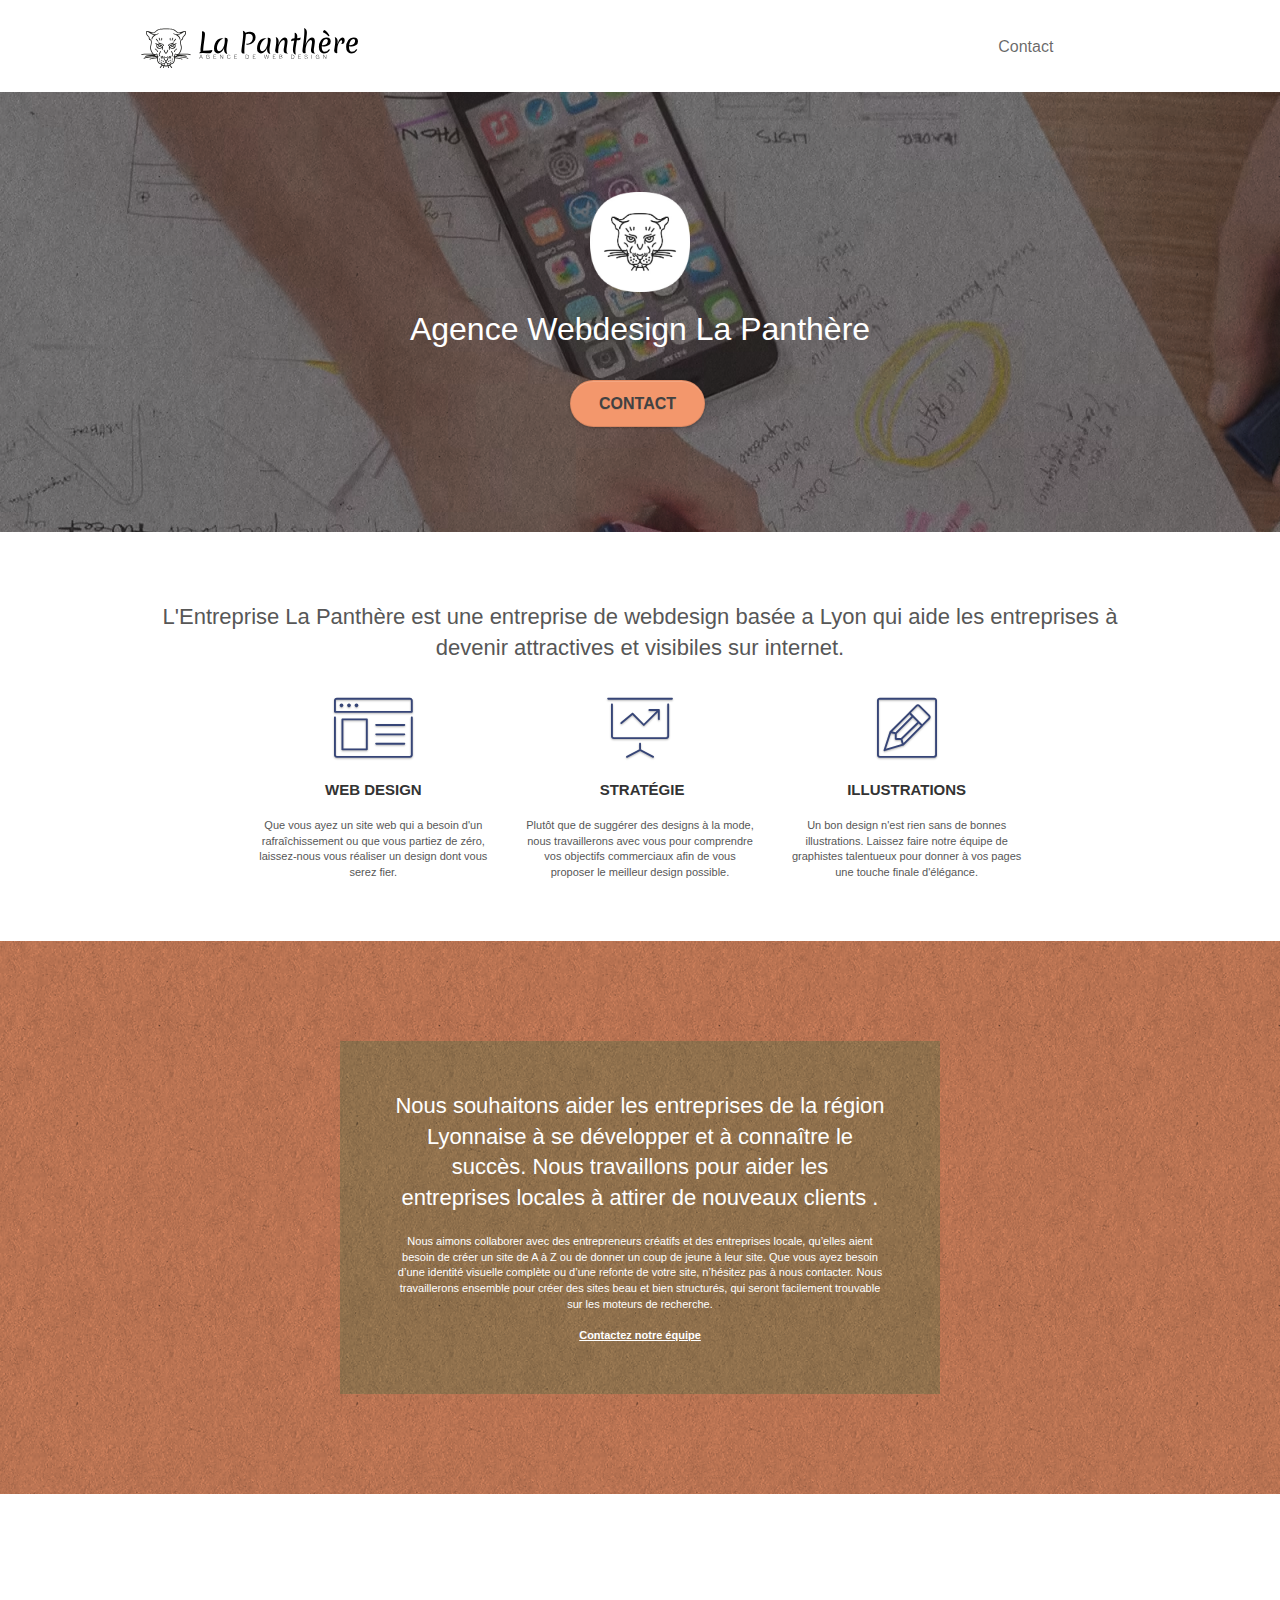
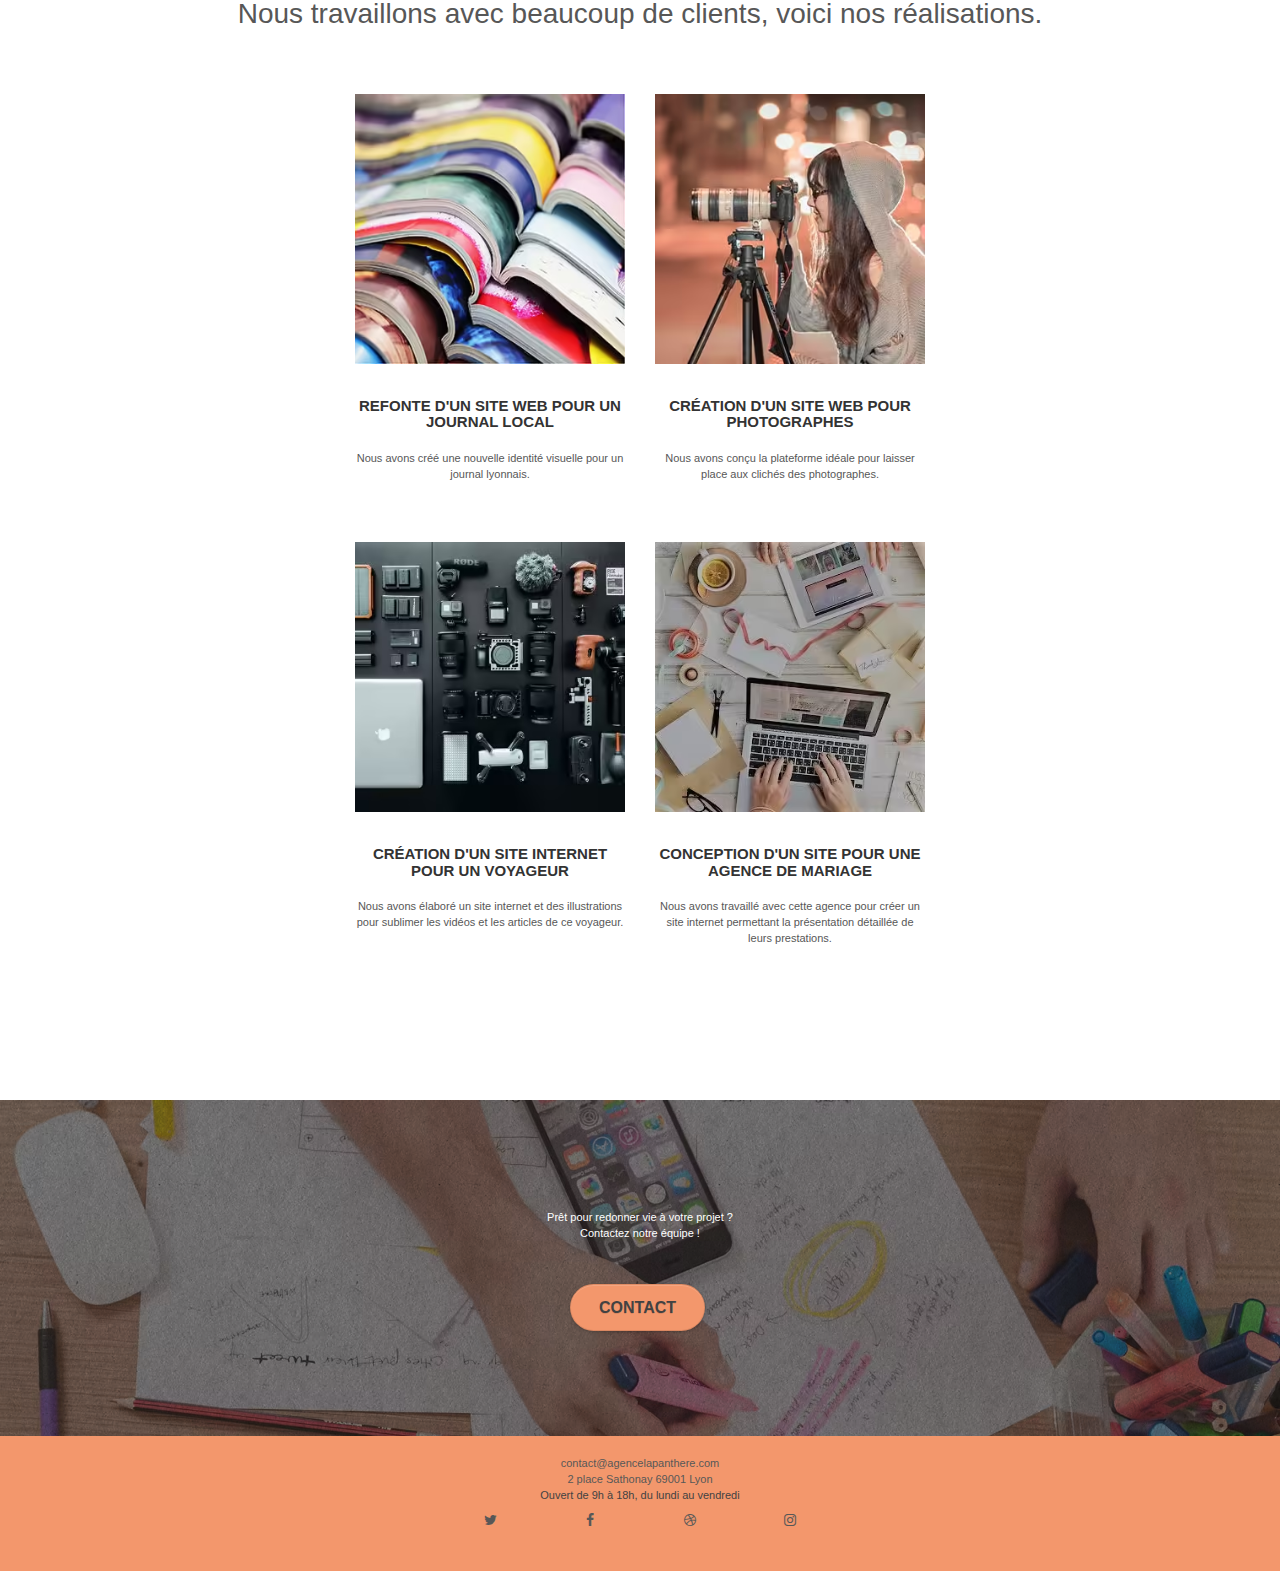
==== commit 3b4d1fef: "seo entreprise" ====
--- a/index.html
+++ b/index.html
@@ -3,7 +3,7 @@
 <head>
     <meta charset="utf-8">
 	<meta name="robots" content="follow, index">
-    <meta name="description" content="Agence Webdesign La Panthere basée a Lyon specialisée dans le webdesign vous aides à devenir plus attractif et plus visible sur internet">
+    <meta name="description" content="Entreprise Webdesign Lyon La Panthère specialisée dans le webdesign vous aides à devenir plus attractif et plus visible sur internet">
     <meta name="viewport" content="width=device-width, initial-scale=1.0, viewport-fit=cover">
     <link rel="shortcut icon" type="image/png" href="favicon.jpg">
     
@@ -24,7 +24,7 @@
 	<meta property="og:url" content="https://baracoudea.github.io/LaPanthereNew/" />
 	<meta property="og:image" content="/img/agence-la-panthere.svg" />
 
-    <title>Agence Webdesign - La Panthère</title>
+    <title>Entreprise webdesign Lyon - La Panthère</title>
 
     
 <!-- Analytics -->
@@ -68,7 +68,7 @@
 	<div class="container bloc-lg">
 		<div class="row tight-width-whitespace">
 			<div class="col-sm-12">
-				<img src="img/logo.avif" class="center-block image-resize-mode" alt="Agence La Panthère, agence web paris, création logo paris" />
+				<img src="img/logo.avif" class="center-block image-resize-mode" alt="Entreprise webdesign Lyon , logo , La Panthère" />
 				<h1 class="text-center hero-bloc-text tc-white ">
 					Agence Webdesign La Panthère
 				</h1>
@@ -86,7 +86,7 @@
 	<div class="container bloc-md">
 		<div class="row">
 			<div class="col-sm-12 text-center">
-				<h2>L'agence La Panthère est une agence de web design qui aide les entreprises à devenir attractives et visibiles sur internet.</h2>
+				<h2>L'Entreprise La Panthère est une entreprise de webdesign basée a Lyon qui aide les entreprises à devenir attractives et visibiles sur internet.</h2>
 			</div>
 		</div>
 		<div class="row voffset-lg med-width-whitespace">
--- a/style.min.css
+++ b/style.min.css
@@ -1 +1 @@
-body{margin:0;padding:0;background:#FFF;overflow-x:hidden;-webkit-font-smoothing:antialiased;-moz-osx-font-smoothing:grayscale}a,button{transition:all .3s ease-in-out;outline:none}a:hover{text-decoration:none;cursor:pointer}#page-loading-blocs-notifaction{position:fixed;top:0;bottom:0;width:100%;z-index:100000;background:#FFF url(img/pageload-spinner.gif) no-repeat center center}.bloc{width:100%;clear:both;background:50% 50% no-repeat;padding:0 50px;-webkit-background-size:cover;-moz-background-size:cover;-o-background-size:cover;background-size:cover;position:relative}.bloc .container{padding-left:0;padding-right:0}.bloc-lg{padding:100px 50px}.bloc-md{padding:50px}.bloc-sm{padding:20px 50px}.bg-center,.bg-l-edge,.bg-r-edge,.bg-t-edge,.bg-b-edge,.bg-tl-edge,.bg-bl-edge,.bg-tr-edge,.bg-br-edge,.bg-repeat{-webkit-background-size:auto;-moz-background-size:auto;-o-background-size:auto;background-size:auto}.bg-repeat{background:repeat}.bg-t-edge{background:top no-repeat}.bloc-bg-texture::before{content:"";background-size:2px 2px;position:absolute;top:0;bottom:0;left:0;right:0}.texture-paper::before{background:url(img/texture-paper.avif);background-size:280px 280px}.b-parallax{background-attachment:fixed}.d-bloc{color:rgba(255,255,255,.7)}.d-bloc button:hover{color:rgba(255,255,255,.9)}.d-bloc .icon-round,.d-bloc .icon-square,.d-bloc .icon-rounded,.d-bloc .icon-semi-rounded-a,.d-bloc .icon-semi-rounded-b{border-color:rgba(255,255,255,.9)}.d-bloc .divider-h span{border-color:rgba(255,255,255,.2)}.d-bloc .navbar-toggle .icon-bar{background:rgba(255,255,255,1)}.d-bloc .btn-wire,.d-bloc .btn-wire:hover{color:rgba(#0F0F0F);border-color:rgba(255,255,255,1)}.d-bloc .panel{color:rgba(0,0,0,.5)}.d-bloc .panel button:hover{color:rgba(0,0,0,.7)}.d-bloc .panel icon{border-color:rgba(0,0,0,.7)}.d-bloc .panel .divider-h span{border-color:rgba(0,0,0,.1)}.d-bloc .panel .a-btn{color:rgba(0,0,0,.6)}.d-bloc .panel .a-btn:hover{color:rgba(0,0,0,1)}.d-bloc .panel .btn-wire,.d-bloc .panel .btn-wire:hover{color:rgba(0,0,0,.7);border-color:rgba(0,0,0,.3)}.d-bloc .panel,.l-bloc{color:rgba(0,0,0,.5)}.d-bloc .panel button:hover,.l-bloc button:hover{color:rgba(0,0,0,.7)}.l-bloc .icon-round,.l-bloc .icon-square,.l-bloc .icon-rounded,.l-bloc .icon-semi-rounded-a,.l-bloc .icon-semi-rounded-b{border-color:rgba(0,0,0,.7)}.d-bloc .panel .divider-h span,.l-bloc .divider-h span{border-color:rgba(0,0,0,.1)}.d-bloc .panel .a-btn,.l-bloc .a-btn,.l-bloc .navbar a,.l-bloc .navbar-brand,.l-bloc a .icon-sm,.l-bloc a .icon-md,.l-bloc a .icon-lg,.l-bloc a .icon-xl,.l-bloc h1 a,.l-bloc h2 a,.l-bloc h3 a,.l-bloc h4 a,.l-bloc h5 a,.l-bloc h6 a,.l-bloc p a{color:rgba(0,0,0,.6)}.d-bloc .panel .a-btn:hover,.l-bloc .a-btn:hover,.l-bloc .navbar a:hover,.l-bloc .navbar-brand:hover,.l-bloc a:hover .icon-sm,.l-bloc a:hover .icon-md,.l-bloc a:hover .icon-lg,.l-bloc a:hover .icon-xl,.l-bloc h1 a:hover,.l-bloc h2 a:hover,.l-bloc h3 a:hover,.l-bloc h4 a:hover,.l-bloc h5 a:hover,.l-bloc h6 a:hover,.l-bloc p a:hover{color:rgba(0,0,0,1)}.l-bloc .navbar-toggle .icon-bar{color:rgba(0,0,0,.6)}.d-bloc .panel .btn-wire,.d-bloc .panel .btn-wire:hover,.l-bloc .btn-wire,.l-bloc .btn-wire:hover{color:rgba(0,0,0,.7);border-color:rgba(0,0,0,.3)}.voffset{margin-top:30px}.voffset-lg{margin-top:80px}.row-no-gutters{margin-right:0;margin-left:0}.row.row-no-gutters>[class^="col-"],.row.row-no-gutters>[class*=" col-"]{padding-right:0;padding-left:0}#bloc-1-hero h1{font-size:32px}.navbar{margin-bottom:0;z-index:1}.navbar-brand{height:auto;width:auto;padding:3px 15px;font-size:25px;font-weight:400;font-weight:600;line-height:44px}.navbar-brand img{max-height:200px;margin:0 5px 0 0;display:inline;height:40px}.navbar-brand img[src$=svg]{min-width:100px}.nav-center .navbar-brand img{margin:0}.navbar .nav{padding-top:2px;margin-right:-120px;float:right;z-index:1}.nav>li{float:left;margin-top:4px;font-size:16px}.navbar-nav .open .dropdown-menu>li>a{text-align:inherit}.nav>li a:hover,.nav>li a:focus{background:transparent}.navbar-toggle{margin:10px 10px 0 0;border:0}.navbar-toggle:hover{background:transparent}.navbar-toggle .icon-bar{background-color:rgba(0,0,0,.5);width:26px}.nav-invert .navbar .nav{float:left}.nav-invert .navbar-header,.nav-invert .navbar-brand{float:right;position:relative;z-index:2}@media (min-width:768px){.site-navigation{position:absolute;top:20%;right:20%;transform:translate(0,-50%);-webkit-transform:translateY(-50%)}.nav>li .dropdown-menu a,.nav>li .dropdown-menu a:hover{color:#484848}.nav-invert .site-navigation{left:0;right:0}.nav-center{text-align:center}.nav-center .navbar-header{width:100%}.nav-center .navbar-header,.nav-center .navbar-brand,.nav-center .nav>li{float:none;display:inline-block}.nav-center .site-navigation{position:relative;width:100%;right:0;margin-right:0;margin-top:20px}.nav-center.mini-nav .navbar-toggle{float:none;margin:10px auto 0}}.nav>li>.dropdown a{background:none;display:block;padding:14px 15px}nav .caret{margin:0 5px}.dropdown-menu .dropdown-menu{top:-8px;left:100%}.dropdown-menu .dropmenu-flow-right{top:100%;left:0;margin-left:-1px;border-top-left-radius:0;border-top-right-radius:0}.dropdown-menu .dropdown span{border:4px solid #000;border-top-color:transparent;border-right-color:transparent;border-bottom-color:transparent;margin:6px -5px 0 0;float:right}.mg-md{margin-top:10px;margin-bottom:20px}.mg-lg{margin-top:10px;margin-bottom:40px}.btn{margin:0 5px 5px 0}.btn.pull-right{margin:0 0 5px 5px}.btn-d,.btn-d:hover,.btn-d:focus{color:#FFF;background:rgba(0,0,0,.3)}button{outline:none}.btn-rd{border-radius:40px}.btn-clean{border:1px solid rgba(0,0,0,.08);border-bottom-color:rgba(0,0,0,.1);text-shadow:0 1px 0 rgba(0,0,1,.1);box-shadow:0 1px 3px rgba(0,0,1,.25),inset 0 1px 0 0 rgba(255,255,255,.15)}.icon-md{font-size:30px}.icon-lg{font-size:60px}.sm-shadow{text-shadow:0 1px 2px rgba(0,0,0,.3)}.panel-sq,.panel-sq .panel-heading,.panel-sq .panel-footer{border-radius:0}.panel-rd{border-radius:30px}.panel-rd .panel-heading{border-radius:29px 29px 0 0}.panel-rd .panel-footer{border-radius:0 0 29px 29px}.form-control{border-color:rgba(0,0,0,.1);box-shadow:none}.scrollToTop{width:40px;height:40px;position:fixed;bottom:20px;right:20px;opacity:0;z-index:500;transition:all .3s ease-in-out}.scrollToTop span{margin-top:6px}.showScrollTop{font-size:14px;opacity:1}a[data-lightbox]{position:relative;display:flex;text-align:center;justify-content:center;}a[data-lightbox]:hover::before{content:"+";font-family:"HelveticaNeue-Light","Helvetica Neue Light","Helvetica Neue",Helvetica,Arial;font-size:32px;width:50px;height:50px;margin-left:-25px;border-radius:50%;background:rgba(0,0,0,.6);color:#FFF;font-weight:100;z-index:1;position:absolute;top:50%;transform:translateY(-50%);-webkit-transform:translateY(-50%)}a[data-lightbox]:hover img{opacity:.6;-webkit-animation-fill-mode:none;animation-fill-mode:none}#lightbox-modal{display:flex;align-items:center}#lightbox-modal .modal-dialog{width:90%;max-width:900px;margin:0 auto 0}#lightbox-modal .modal-dialog img{max-height:90vh;margin:0 auto}.lightbox-caption{padding:20px;color:#FFF;background:rgba(0,0,0,.5);position:absolute;left:15px;right:15px;bottom:5px}.close-lightbox{color:#FFF;font-size:30px;top:20px;right:20px;background:rgba(0,0,0,.5);border:none;line-height:30px;padding:0 9px 5px;opacity:.3}.close-lightbox:hover,.next-lightbox:hover,.prev-lightbox:hover{opacity:1;color:#FFF}.next-lightbox,.prev-lightbox{font-size:20px;color:rgba(255,255,255,.9);background:rgba(0,0,0,.5);transition:all .2s ease-in-out;position:absolute;top:45%;opacity:.4}.next-lightbox{padding:6px 8px 1px 13px;right:25px}.prev-lightbox{padding:6px 13px 1px 10px;left:25px}.snapshot-lb .modal-body{padding-bottom:45px}.snapshot-lb .lightbox-caption{padding:0;color:rgba(0,0,0,.5);background:none}h1,h2,h3,h4,h5,h6,p,label,.btn,a{font-family:"helvetica";font-weight:400;color:#575757}.container{max-width:1000px}.hero-bloc-text{font-size:38px}.hero-bloc-text-sub{font-size:36px}.statement-bloc-text{line-height:26px;font-style:italic;font-size:20px;text-align:center;font-weight:lighter;max-width:520px;margin:auto auto auto auto}p{font-size:11px}.tight-width-whitespace{max-width:600px;margin:auto auto auto auto}.h1{font-size:20px;font-family:"Open Sans"}.cta-hero{margin-top:22px;color:#FFF;text-transform:uppercase;padding:12px 28px 12px 28px;font-size:16px;font-weight:700}.social{max-width:400px;margin:auto auto auto auto;display:flex;justify-content:space-evenly;align-items:center;padding-bottom:12px}.left10{display:flex;justify-content:center}h2{font-size:22px;line-height:1.4em}h3{font-size:15px;text-transform:uppercase;font-weight:700;color:#333}.med-width-whitespace{max-width:800px;margin:auto auto auto auto;box-shadow:0 0 0 #000}h1{color:#333}h4{color:#333}.icons{margin-bottom:14px;margin-top:24px}.grey{color:#424242}.portfolio-thumb{margin-bottom:24px;height:auto;width:auto}.portfolio-row{margin-bottom:44px;margin-top:50px}.avatar{box-shadow:0 4px 9px rgba(0,0,0,.3)}.black-background{background-color:rgba(165,147,99,.7);padding:40px 40px 40px 40px}.bold-link{font-weight:900;text-decoration:underline}.bgc-white{background-color:#FFF}.bgc-dark-slate-blue{background-color:#364577}.bgc-atomic-tangerine{background-color:#F3976C}.tc-white{color:#FFF;position: relative;}.btn-atomic-tangerine{background:#F3976C;color:#424242}.btn-atomic-tangerine:hover{background:#c27956;color:#0F0F0F}.ltc-white{color:#FFF}.ltc-white:hover{font-size: 14px;color: #FFF;}.ltc-atomic-tangerine{color:#F3976C}.ltc-atomic-tangerine:hover{color:#c27956}.icon-dark-slate-blue{color:#364577;border-color:#364577}.bg-dots-bg{background-image:url(img/dots-bg.avif)}.bg-banniere{background-image:url(img/agence-la-panthere.avif)}.bg-presentation{background-image:url(img/image-de-presentation.avif)}@media (max-width:1024px){.bloc{padding-left:20px;padding-right:20px}.bloc.full-width-bloc,.bloc-tile-2.full-width-bloc .container,.bloc-tile-3.full-width-bloc .container,.bloc-tile-4.full-width-bloc .container{padding-left:0;padding-right:0}}@media (max-width:992px) and (min-width:768px){.navbar .nav{max-width:80%}.nav-center.navbar .nav{max-width:100%}}@media only screen and (min-device-width:768px) and (max-device-width:1024px) and (orientation:landscape){.b-parallax{background-attachment:scroll}}@media only screen and (min-device-width:1024px) and (max-device-width:1366px) and (-webkit-min-device-pixel-ratio:1.5){.b-parallax{background-attachment:scroll}}@media (max-width:991px){.container{width:100%}.b-parallax{background-attachment:scroll}.page-container,#hero-bloc{overflow-x:hidden;position:relative}.bloc-group,.bloc-group .bloc{display:block;width:100%}.bloc-fill-screen .fill-bloc-top-edge,.bloc-fill-screen .fill-bloc-bottom-edge{padding:0 20px}}@media (max-width:767px){.page-container{overflow-x:hidden;position:relative}h1,h2,h3,h4,h5,h6,p,#disqus_thread{padding-left:10px;padding-right:10px}.b-parallax{background-attachment:scroll}.navbar .nav{padding-top:0;float:none}.navbar.row{margin-left:0;margin-right:0;display:flex;justify-content:center}.site-navigation{position:inherit;transform:none;-webkit-transform:none;-ms-transform:none}.nav>li{margin-top:0;text-align:left;padding-left:15px}.dropdown .dropdown a .caret{float:none;margin:5px 0 0 10px;border:4px solid #000;border-bottom-color:transparent;border-right-color:transparent;border-left-color:transparent}#hero-bloc .navbar .nav{background:rgba(0,0,0,.8)}#hero-bloc .navbar .nav a{color:rgba(255,255,255,.6)}.hero{padding:50px 0}.hero-nav{left:-1px;right:-1px}.navbar-collapse{padding:0;overflow-x:hidden;-webkit-box-shadow:none;box-shadow:none}.navbar-brand img{max-height:40px;width:auto}.nav-invert .navbar-header{float:none;width:100%}.nav-invert .navbar-toggle{float:left;margin-left:10px}.bloc{padding-left:0;padding-right:0}.bloc-xxl,.bloc-xl,.bloc-lg{padding:40px 0}.bloc-sm,.bloc-md{padding-left:0;padding-right:0}.bloc-tile-2 .container,.bloc-tile-3 .container,.bloc-tile-4 .container,.bloc-fill-screen .fill-bloc-top-edge,.bloc-fill-screen .fill-bloc-bottom-edge{padding-left:0;padding-right:0}.a-block{padding:0 10px}.btn-dwn{display:none}.voffset{margin-top:5px}.voffset-md{margin-top:20px}.voffset-lg{margin-top:30px}form{padding:5px}.close-lightbox{display:inline-block}.blocsapp-device-iphone5{background-size:216px 425px;padding-top:60px;width:216px;height:425px}.blocsapp-device-iphone5 img{width:180px;height:320px}}@media (max-width:400px){.bloc{padding-left:0;padding-right:0}}@media (max-width:767px){.bloc-mob-center-text{text-align:center}}.center-block{width:100px;height:100px}ul{list-style:none}.font_size_portfolio{font-size:28px}.white{color:white}.grey a:hover{color:#0f0f0f;}.social:hover{color:#0f0f0f}+body{margin:0;padding:0;background:#FFF;overflow-x:hidden;-webkit-font-smoothing:antialiased;-moz-osx-font-smoothing:grayscale}a,button{transition:all .3s ease-in-out;outline:none}a:hover{text-decoration:none;cursor:pointer}#page-loading-blocs-notifaction{position:fixed;top:0;bottom:0;width:100%;z-index:100000;background:#FFF url(img/pageload-spinner.gif) no-repeat center center}.bloc{width:100%;clear:both;background:50% 50% no-repeat;padding:0 50px;-webkit-background-size:cover;-moz-background-size:cover;-o-background-size:cover;background-size:cover;position:relative}.bloc .container{padding-left:0;padding-right:0}.bloc-lg{padding:100px 50px}.bloc-md{padding:50px}.bloc-sm{padding:20px 50px}.bg-center,.bg-l-edge,.bg-r-edge,.bg-t-edge,.bg-b-edge,.bg-tl-edge,.bg-bl-edge,.bg-tr-edge,.bg-br-edge,.bg-repeat{-webkit-background-size:auto;-moz-background-size:auto;-o-background-size:auto;background-size:auto}.bg-repeat{background:repeat}.bg-t-edge{background:top no-repeat}.bloc-bg-texture::before{content:"";background-size:2px 2px;position:absolute;top:0;bottom:0;left:0;right:0}.texture-paper::before{background:url(img/texture-paper.avif);background-size:280px 280px}.b-parallax{background-attachment:fixed}.d-bloc{color:rgba(255,255,255,.7)}.d-bloc button:hover{color:rgba(255,255,255,.9)}.d-bloc .icon-round,.d-bloc .icon-square,.d-bloc .icon-rounded,.d-bloc .icon-semi-rounded-a,.d-bloc .icon-semi-rounded-b{border-color:rgba(255,255,255,.9)}.d-bloc .divider-h span{border-color:rgba(255,255,255,.2)}.d-bloc .navbar-toggle .icon-bar{background:rgba(255,255,255,1)}.d-bloc .btn-wire,.d-bloc .btn-wire:hover{color:rgba(255,255,255,1);border-color:rgba(255,255,255,1)}.d-bloc .panel{color:rgba(0,0,0,.5)}.d-bloc .panel button:hover{color:rgba(0,0,0,.7)}.d-bloc .panel icon{border-color:rgba(0,0,0,.7)}.d-bloc .panel .divider-h span{border-color:rgba(0,0,0,.1)}.d-bloc .panel .a-btn{color:rgba(0,0,0,.6)}.d-bloc .panel .a-btn:hover{color:rgba(0,0,0,1)}.d-bloc .panel .btn-wire,.d-bloc .panel .btn-wire:hover{color:rgba(0,0,0,.7);border-color:rgba(0,0,0,.3)}.d-bloc .panel,.l-bloc{color:rgba(0,0,0,.5)}.d-bloc .panel button:hover,.l-bloc button:hover{color:rgba(0,0,0,.7)}.l-bloc .icon-round,.l-bloc .icon-square,.l-bloc .icon-rounded,.l-bloc .icon-semi-rounded-a,.l-bloc .icon-semi-rounded-b{border-color:rgba(0,0,0,.7)}.d-bloc .panel .divider-h span,.l-bloc .divider-h span{border-color:rgba(0,0,0,.1)}.d-bloc .panel .a-btn,.l-bloc .a-btn,.l-bloc .navbar a,.l-bloc .navbar-brand,.l-bloc a .icon-sm,.l-bloc a .icon-md,.l-bloc a .icon-lg,.l-bloc a .icon-xl,.l-bloc h1 a,.l-bloc h2 a,.l-bloc h3 a,.l-bloc h4 a,.l-bloc h5 a,.l-bloc h6 a,.l-bloc p a{color:rgba(0,0,0,.6)}.d-bloc .panel .a-btn:hover,.l-bloc .a-btn:hover,.l-bloc .navbar a:hover,.l-bloc .navbar-brand:hover,.l-bloc a:hover .icon-sm,.l-bloc a:hover .icon-md,.l-bloc a:hover .icon-lg,.l-bloc a:hover .icon-xl,.l-bloc h1 a:hover,.l-bloc h2 a:hover,.l-bloc h3 a:hover,.l-bloc h4 a:hover,.l-bloc h5 a:hover,.l-bloc h6 a:hover,.l-bloc p a:hover{color:rgba(0,0,0,1)}.l-bloc .navbar-toggle .icon-bar{color:rgba(0,0,0,.6)}.d-bloc .panel .btn-wire,.d-bloc .panel .btn-wire:hover,.l-bloc .btn-wire,.l-bloc .btn-wire:hover{color:rgba(0,0,0,.7);border-color:rgba(0,0,0,.3)}.voffset{margin-top:30px}.voffset-lg{margin-top:80px}.row-no-gutters{margin-right:0;margin-left:0}.row.row-no-gutters>[class^="col-"],.row.row-no-gutters>[class*=" col-"]{padding-right:0;padding-left:0}#bloc-1-hero h1{font-size:32px}.navbar{margin-bottom:0;z-index:1}.navbar-brand{height:auto;width:auto;padding:3px 15px;font-size:25px;font-weight:400;font-weight:600;line-height:44px}.navbar-brand img{max-height:200px;margin:0 5px 0 0;display:inline;height:40px}.navbar-brand img[src$=svg]{min-width:100px}.nav-center .navbar-brand img{margin:0}.navbar .nav{padding-top:2px;margin-right:-120px;float:right;z-index:1}.nav>li{float:left;margin-top:4px;font-size:16px}.navbar-nav .open .dropdown-menu>li>a{text-align:inherit}.nav>li a:hover,.nav>li a:focus{background:transparent}.navbar-toggle{margin:10px 10px 0 0;border:0}.navbar-toggle:hover{background:transparent}.navbar-toggle .icon-bar{background-color:rgba(0,0,0,.5);width:26px}.nav-invert .navbar .nav{float:left}.nav-invert .navbar-header,.nav-invert .navbar-brand{float:right;position:relative;z-index:2}@media (min-width:768px){.site-navigation{position:absolute;top:20%;right:20%;transform:translate(0,-50%);-webkit-transform:translateY(-50%)}.nav>li .dropdown-menu a,.nav>li .dropdown-menu a:hover{color:#484848}.nav-invert .site-navigation{left:0;right:0}.nav-center{text-align:center}.nav-center .navbar-header{width:100%}.nav-center .navbar-header,.nav-center .navbar-brand,.nav-center .nav>li{float:none;display:inline-block}.nav-center .site-navigation{position:relative;width:100%;right:0;margin-right:0;margin-top:20px}.nav-center.mini-nav .navbar-toggle{float:none;margin:10px auto 0}}.nav>li>.dropdown a{background:none;display:block;padding:14px 15px}nav .caret{margin:0 5px}.dropdown-menu .dropdown-menu{top:-8px;left:100%}.dropdown-menu .dropmenu-flow-right{top:100%;left:0;margin-left:-1px;border-top-left-radius:0;border-top-right-radius:0}.dropdown-menu .dropdown span{border:4px solid #000;border-top-color:transparent;border-right-color:transparent;border-bottom-color:transparent;margin:6px -5px 0 0;float:right}.mg-md{margin-top:10px;margin-bottom:20px}.mg-lg{margin-top:10px;margin-bottom:40px}.btn{margin:0 5px 5px 0}.btn.pull-right{margin:0 0 5px 5px}.btn-d,.btn-d:hover,.btn-d:focus{color:#FFF;background:rgba(0,0,0,.3)}button{outline:none}.btn-rd{border-radius:40px}.btn-clean{border:1px solid rgba(0,0,0,.08);border-bottom-color:rgba(0,0,0,.1);text-shadow:0 1px 0 rgba(0,0,1,.1);box-shadow:0 1px 3px rgba(0,0,1,.25),inset 0 1px 0 0 rgba(255,255,255,.15)}.icon-md{font-size:30px}.icon-lg{font-size:60px}.sm-shadow{text-shadow:0 1px 2px rgba(0,0,0,.3)}.panel-sq,.panel-sq .panel-heading,.panel-sq .panel-footer{border-radius:0}.panel-rd{border-radius:30px}.panel-rd .panel-heading{border-radius:29px 29px 0 0}.panel-rd .panel-footer{border-radius:0 0 29px 29px}.form-control{border-color:rgba(0,0,0,.1);box-shadow:none}.scrollToTop{width:40px;height:40px;position:fixed;bottom:20px;right:20px;opacity:0;z-index:500;transition:all .3s ease-in-out}.scrollToTop span{margin-top:6px}.showScrollTop{font-size:14px;opacity:1}a[data-lightbox]{position:relative;display:flex;text-align:center;justify-content:center}a[data-lightbox]:hover::before{content:"+";font-family:"HelveticaNeue-Light","Helvetica Neue Light","Helvetica Neue",Helvetica,Arial;font-size:32px;width:50px;height:50px;margin-left:-25px;border-radius:50%;background:rgba(0,0,0,.6);color:#FFF;font-weight:100;z-index:1;position:absolute;top:50%;transform:translateY(-50%);-webkit-transform:translateY(-50%)}a[data-lightbox]:hover img{opacity:.6;-webkit-animation-fill-mode:none;animation-fill-mode:none}#lightbox-modal{display:flex;align-items:center}#lightbox-modal .modal-dialog{width:90%;max-width:900px;margin:0 auto 0}#lightbox-modal .modal-dialog img{max-height:90vh;margin:0 auto}.lightbox-caption{padding:20px;color:#FFF;background:rgba(0,0,0,.5);position:absolute;left:15px;right:15px;bottom:5px}.close-lightbox{color:#FFF;font-size:30px;top:20px;right:20px;background:rgba(0,0,0,.5);border:none;line-height:30px;padding:0 9px 5px;opacity:.3}.close-lightbox:hover,.next-lightbox:hover,.prev-lightbox:hover{opacity:1;color:#FFF}.next-lightbox,.prev-lightbox{font-size:20px;color:rgba(255,255,255,.9);background:rgba(0,0,0,.5);transition:all .2s ease-in-out;position:absolute;top:45%;opacity:.4}.next-lightbox{padding:6px 8px 1px 13px;right:25px}.prev-lightbox{padding:6px 13px 1px 10px;left:25px}.snapshot-lb .modal-body{padding-bottom:45px}.snapshot-lb .lightbox-caption{padding:0;color:rgba(0,0,0,.5);background:none}h1,h2,h3,h4,h5,h6,p,label,.btn,a{font-family:"helvetica";font-weight:400;color:#575757}.container{max-width:1000px}.hero-bloc-text{font-size:38px}.hero-bloc-text-sub{font-size:36px}.statement-bloc-text{line-height:26px;font-style:italic;font-size:20px;text-align:center;font-weight:lighter;max-width:520px;margin:auto auto auto auto}p{font-size:11px}.tight-width-whitespace{max-width:600px;margin:auto auto auto auto}.h1{font-size:20px;font-family:"Open Sans"}.cta-hero{margin-top:22px;color:#FFF;text-transform:uppercase;padding:12px 28px 12px 28px;font-size:16px;font-weight:700}.social{max-width:400px;margin:auto auto auto auto;display:flex;justify-content:space-evenly;align-items:center;padding-bottom:12px}.left10{display:flex;justify-content:center}h2{font-size:22px;line-height:1.4em}h3{font-size:15px;text-transform:uppercase;font-weight:700;color:#333}.med-width-whitespace{max-width:800px;margin:auto auto auto auto;box-shadow:0 0 0 #000}h1{color:#333}h4{color:#333}.icons{margin-bottom:14px;margin-top:24px}.grey{color:#424242}.portfolio-thumb{margin-bottom:24px;height:auto;width:auto}.portfolio-row{margin-bottom:44px;margin-top:50px}.avatar{box-shadow:0 4px 9px rgba(0,0,0,.3)}.black-background{background-color:rgba(165,147,99,.7);padding:40px 40px 40px 40px}.bold-link{font-weight:900;text-decoration:underline}.bgc-white{background-color:#FFF}.bgc-dark-slate-blue{background-color:#364577}.bgc-atomic-tangerine{background-color:#F3976C}.tc-white{color:#FFF;position:relative}.btn-atomic-tangerine{background:#F3976C;color:#424242}.btn-atomic-tangerine:hover{background:#c27956;color:#424242}.ltc-white{color:#FFF}.ltc-white:hover{font-size:14px;color:#fff}.ltc-atomic-tangerine{color:#F3976C}.ltc-atomic-tangerine:hover{color:#c27956}.icon-dark-slate-blue{color:#364577;border-color:#364577}.bg-dots-bg{background-image:url(img/dots-bg.avif)}.bg-banniere{background-image:url(img/agence-la-panthere.avif)}.bg-presentation{background-image:url(img/image-de-presentation.avif)}@media (max-width:1024px){.bloc{padding-left:20px;padding-right:20px}.bloc.full-width-bloc,.bloc-tile-2.full-width-bloc .container,.bloc-tile-3.full-width-bloc .container,.bloc-tile-4.full-width-bloc .container{padding-left:0;padding-right:0}}@media (max-width:992px) and (min-width:768px){.navbar .nav{max-width:80%}.nav-center.navbar .nav{max-width:100%}}@media only screen and (min-width:768px) and (max-width:1024px) and (orientation:landscape){.b-parallax{background-attachment:scroll}}@media only screen and (min-width:1024px) and (max-width:1366px) and (-webkit-min-pixel-ratio:1.5){.b-parallax{background-attachment:scroll}}@media (max-width:991px){.container{width:100%}.b-parallax{background-attachment:scroll}.page-container,#hero-bloc{overflow-x:hidden;position:relative}.bloc-group,.bloc-group .bloc{display:block;width:100%}.bloc-fill-screen .fill-bloc-top-edge,.bloc-fill-screen .fill-bloc-bottom-edge{padding:0 20px}}@media (max-width:767px){.page-container{overflow-x:hidden;position:relative}h1,h2,h3,h4,h5,h6,p,#disqus_thread{padding-left:10px;padding-right:10px}.b-parallax{background-attachment:scroll}.navbar .nav{padding-top:0;float:none}.navbar.row{margin-left:0;margin-right:0;display:flex;justify-content:center}.site-navigation{position:inherit;transform:none;-webkit-transform:none;-ms-transform:none}.nav>li{margin-top:0;text-align:left;padding-left:15px}.dropdown .dropdown a .caret{float:none;margin:5px 0 0 10px;border:4px solid #000;border-bottom-color:transparent;border-right-color:transparent;border-left-color:transparent}#hero-bloc .navbar .nav{background:rgba(0,0,0,.8)}#hero-bloc .navbar .nav a{color:rgba(255,255,255,.6)}.hero{padding:50px 0}.hero-nav{left:-1px;right:-1px}.navbar-collapse{padding:0;overflow-x:hidden;-webkit-box-shadow:none;box-shadow:none}.navbar-brand img{max-height:40px;width:auto}.nav-invert .navbar-header{float:none;width:100%}.nav-invert .navbar-toggle{float:left;margin-left:10px}.bloc{padding-left:0;padding-right:0}.bloc-xxl,.bloc-xl,.bloc-lg{padding:40px 0}.bloc-sm,.bloc-md{padding-left:0;padding-right:0}.bloc-tile-2 .container,.bloc-tile-3 .container,.bloc-tile-4 .container,.bloc-fill-screen .fill-bloc-top-edge,.bloc-fill-screen .fill-bloc-bottom-edge{padding-left:0;padding-right:0}.a-block{padding:0 10px}.btn-dwn{display:none}.voffset{margin-top:5px}.voffset-md{margin-top:20px}.voffset-lg{margin-top:30px}form{padding:5px}.close-lightbox{display:inline-block}.blocsapp-device-iphone5{background-size:216px 425px;padding-top:60px;width:216px;height:425px}.blocsapp-device-iphone5 img{width:180px;height:320px}}@media (max-width:400px){.bloc{padding-left:0;padding-right:0}}@media (max-width:767px){.bloc-mob-center-text{text-align:center}}.center-block{width:100px;height:100px}ul{list-style:none}.font_size_portfolio{font-size:28px}.white{color:#fff}.grey a:hover{color:#0f0f0f}.social:hover{color:#0f0f0f}--- a/css/et-line.css
+++ b/css/et-line.css
@@ -107,7 +107,7 @@
 .et-icon-wallet,
 .et-icon-wine {
     font-family: et-line;
-    speak-as: none;
+
     font-style: normal;
     font-weight: 400;
     font-variant: normal;
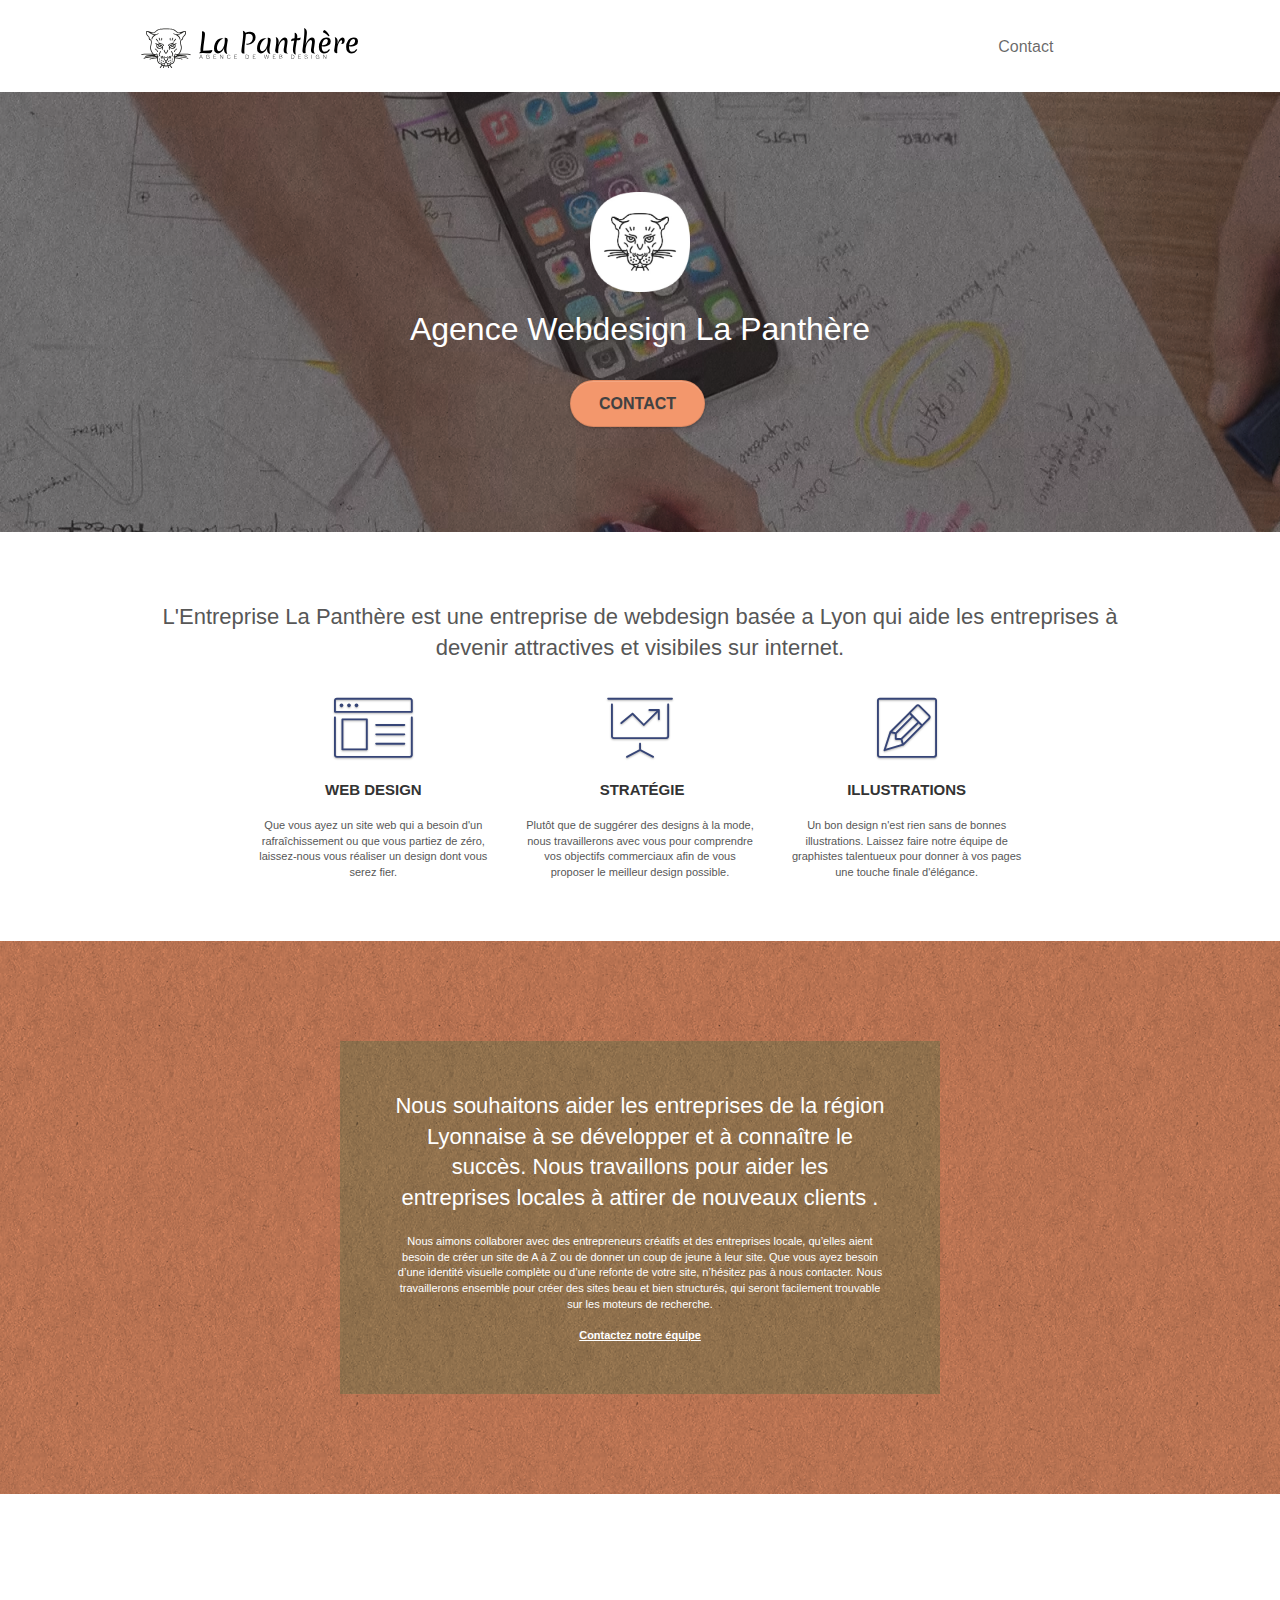
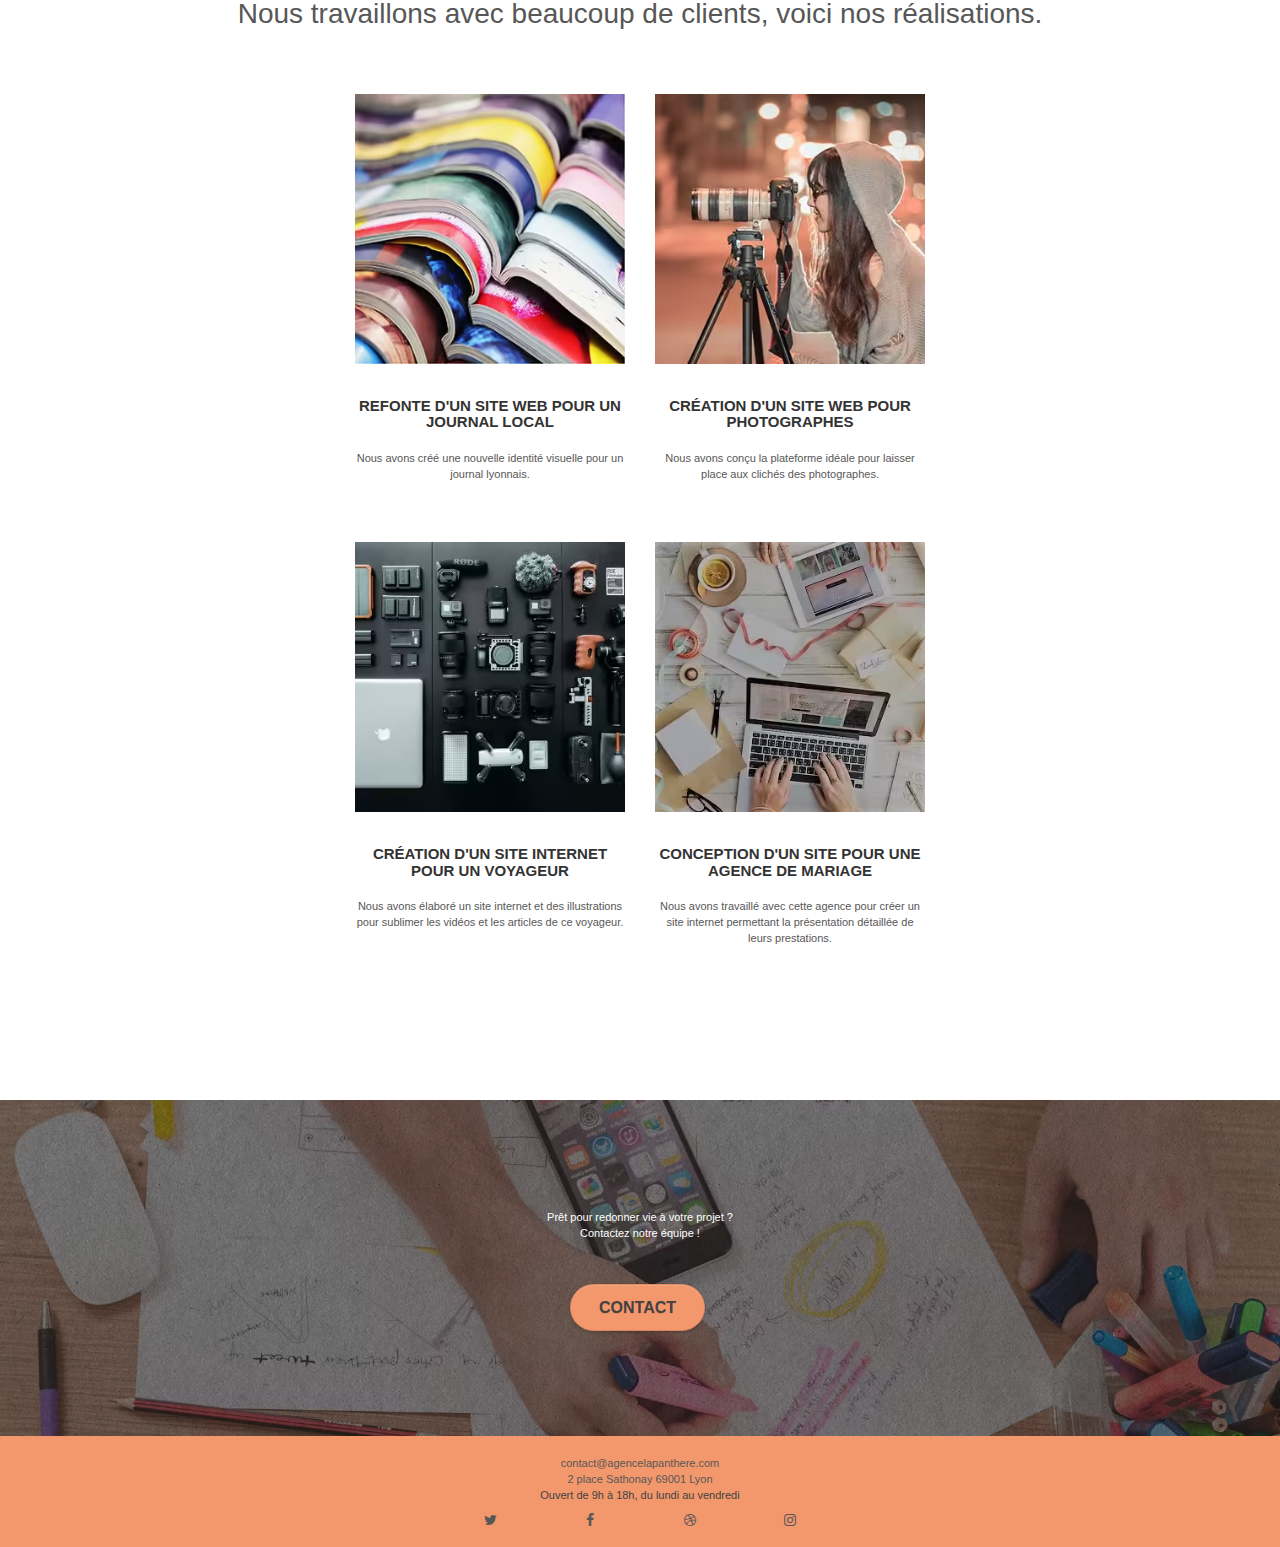
==== commit 21640c41: "async script" ====
--- a/index.html
+++ b/index.html
@@ -13,11 +13,11 @@
 	<link rel="stylesheet" type="text/css" href="./css/et-line.css">
 	
     
-	<script src="./js/jquery-2.1.0.js"></script>
-	<script src="./js/bootstrap.js"></script>
+	<script src="./js/jquery-2.1.0.js" async></script>
+	<script src="./js/bootstrap.js" async></script>
 	<script src="./js/blocs.js"></script>
 	<script src="./js/jquery.touchSwipe.js" defer></script>
-	<script src="./js/gmaps.js"></script>
+	<script src="./js/gmaps.js" async></script>
 
 	<meta property="og:title" content="La Panthère - Accueil" />
 	<meta property="og:type" content="Agence Web Design" />
--- a/style.min.css
+++ b/style.min.css
@@ -1 +1 @@
-body{margin:0;padding:0;background:#FFF;overflow-x:hidden;-webkit-font-smoothing:antialiased;-moz-osx-font-smoothing:grayscale}a,button{transition:all .3s ease-in-out;outline:none}a:hover{text-decoration:none;cursor:pointer}#page-loading-blocs-notifaction{position:fixed;top:0;bottom:0;width:100%;z-index:100000;background:#FFF url(img/pageload-spinner.gif) no-repeat center center}.bloc{width:100%;clear:both;background:50% 50% no-repeat;padding:0 50px;-webkit-background-size:cover;-moz-background-size:cover;-o-background-size:cover;background-size:cover;position:relative}.bloc .container{padding-left:0;padding-right:0}.bloc-lg{padding:100px 50px}.bloc-md{padding:50px}.bloc-sm{padding:20px 50px}.bg-center,.bg-l-edge,.bg-r-edge,.bg-t-edge,.bg-b-edge,.bg-tl-edge,.bg-bl-edge,.bg-tr-edge,.bg-br-edge,.bg-repeat{-webkit-background-size:auto;-moz-background-size:auto;-o-background-size:auto;background-size:auto}.bg-repeat{background:repeat}.bg-t-edge{background:top no-repeat}.bloc-bg-texture::before{content:"";background-size:2px 2px;position:absolute;top:0;bottom:0;left:0;right:0}.texture-paper::before{background:url(img/texture-paper.avif);background-size:280px 280px}.b-parallax{background-attachment:fixed}.d-bloc{color:rgba(255,255,255,.7)}.d-bloc button:hover{color:rgba(255,255,255,.9)}.d-bloc .icon-round,.d-bloc .icon-square,.d-bloc .icon-rounded,.d-bloc .icon-semi-rounded-a,.d-bloc .icon-semi-rounded-b{border-color:rgba(255,255,255,.9)}.d-bloc .divider-h span{border-color:rgba(255,255,255,.2)}.d-bloc .navbar-toggle .icon-bar{background:rgba(255,255,255,1)}.d-bloc .btn-wire,.d-bloc .btn-wire:hover{color:rgba(255,255,255,1);border-color:rgba(255,255,255,1)}.d-bloc .panel{color:rgba(0,0,0,.5)}.d-bloc .panel button:hover{color:rgba(0,0,0,.7)}.d-bloc .panel icon{border-color:rgba(0,0,0,.7)}.d-bloc .panel .divider-h span{border-color:rgba(0,0,0,.1)}.d-bloc .panel .a-btn{color:rgba(0,0,0,.6)}.d-bloc .panel .a-btn:hover{color:rgba(0,0,0,1)}.d-bloc .panel .btn-wire,.d-bloc .panel .btn-wire:hover{color:rgba(0,0,0,.7);border-color:rgba(0,0,0,.3)}.d-bloc .panel,.l-bloc{color:rgba(0,0,0,.5)}.d-bloc .panel button:hover,.l-bloc button:hover{color:rgba(0,0,0,.7)}.l-bloc .icon-round,.l-bloc .icon-square,.l-bloc .icon-rounded,.l-bloc .icon-semi-rounded-a,.l-bloc .icon-semi-rounded-b{border-color:rgba(0,0,0,.7)}.d-bloc .panel .divider-h span,.l-bloc .divider-h span{border-color:rgba(0,0,0,.1)}.d-bloc .panel .a-btn,.l-bloc .a-btn,.l-bloc .navbar a,.l-bloc .navbar-brand,.l-bloc a .icon-sm,.l-bloc a .icon-md,.l-bloc a .icon-lg,.l-bloc a .icon-xl,.l-bloc h1 a,.l-bloc h2 a,.l-bloc h3 a,.l-bloc h4 a,.l-bloc h5 a,.l-bloc h6 a,.l-bloc p a{color:rgba(0,0,0,.6)}.d-bloc .panel .a-btn:hover,.l-bloc .a-btn:hover,.l-bloc .navbar a:hover,.l-bloc .navbar-brand:hover,.l-bloc a:hover .icon-sm,.l-bloc a:hover .icon-md,.l-bloc a:hover .icon-lg,.l-bloc a:hover .icon-xl,.l-bloc h1 a:hover,.l-bloc h2 a:hover,.l-bloc h3 a:hover,.l-bloc h4 a:hover,.l-bloc h5 a:hover,.l-bloc h6 a:hover,.l-bloc p a:hover{color:rgba(0,0,0,1)}.l-bloc .navbar-toggle .icon-bar{color:rgba(0,0,0,.6)}.d-bloc .panel .btn-wire,.d-bloc .panel .btn-wire:hover,.l-bloc .btn-wire,.l-bloc .btn-wire:hover{color:rgba(0,0,0,.7);border-color:rgba(0,0,0,.3)}.voffset{margin-top:30px}.voffset-lg{margin-top:80px}.row-no-gutters{margin-right:0;margin-left:0}.row.row-no-gutters>[class^="col-"],.row.row-no-gutters>[class*=" col-"]{padding-right:0;padding-left:0}#bloc-1-hero h1{font-size:32px}.navbar{margin-bottom:0;z-index:1}.navbar-brand{height:auto;width:auto;padding:3px 15px;font-size:25px;font-weight:400;font-weight:600;line-height:44px}.navbar-brand img{max-height:200px;margin:0 5px 0 0;display:inline;height:40px}.navbar-brand img[src$=svg]{min-width:100px}.nav-center .navbar-brand img{margin:0}.navbar .nav{padding-top:2px;margin-right:-120px;float:right;z-index:1}.nav>li{float:left;margin-top:4px;font-size:16px}.navbar-nav .open .dropdown-menu>li>a{text-align:inherit}.nav>li a:hover,.nav>li a:focus{background:transparent}.navbar-toggle{margin:10px 10px 0 0;border:0}.navbar-toggle:hover{background:transparent}.navbar-toggle .icon-bar{background-color:rgba(0,0,0,.5);width:26px}.nav-invert .navbar .nav{float:left}.nav-invert .navbar-header,.nav-invert .navbar-brand{float:right;position:relative;z-index:2}@media (min-width:768px){.site-navigation{position:absolute;top:20%;right:20%;transform:translate(0,-50%);-webkit-transform:translateY(-50%)}.nav>li .dropdown-menu a,.nav>li .dropdown-menu a:hover{color:#484848}.nav-invert .site-navigation{left:0;right:0}.nav-center{text-align:center}.nav-center .navbar-header{width:100%}.nav-center .navbar-header,.nav-center .navbar-brand,.nav-center .nav>li{float:none;display:inline-block}.nav-center .site-navigation{position:relative;width:100%;right:0;margin-right:0;margin-top:20px}.nav-center.mini-nav .navbar-toggle{float:none;margin:10px auto 0}}.nav>li>.dropdown a{background:none;display:block;padding:14px 15px}nav .caret{margin:0 5px}.dropdown-menu .dropdown-menu{top:-8px;left:100%}.dropdown-menu .dropmenu-flow-right{top:100%;left:0;margin-left:-1px;border-top-left-radius:0;border-top-right-radius:0}.dropdown-menu .dropdown span{border:4px solid #000;border-top-color:transparent;border-right-color:transparent;border-bottom-color:transparent;margin:6px -5px 0 0;float:right}.mg-md{margin-top:10px;margin-bottom:20px}.mg-lg{margin-top:10px;margin-bottom:40px}.btn{margin:0 5px 5px 0}.btn.pull-right{margin:0 0 5px 5px}.btn-d,.btn-d:hover,.btn-d:focus{color:#FFF;background:rgba(0,0,0,.3)}button{outline:none}.btn-rd{border-radius:40px}.btn-clean{border:1px solid rgba(0,0,0,.08);border-bottom-color:rgba(0,0,0,.1);text-shadow:0 1px 0 rgba(0,0,1,.1);box-shadow:0 1px 3px rgba(0,0,1,.25),inset 0 1px 0 0 rgba(255,255,255,.15)}.icon-md{font-size:30px}.icon-lg{font-size:60px}.sm-shadow{text-shadow:0 1px 2px rgba(0,0,0,.3)}.panel-sq,.panel-sq .panel-heading,.panel-sq .panel-footer{border-radius:0}.panel-rd{border-radius:30px}.panel-rd .panel-heading{border-radius:29px 29px 0 0}.panel-rd .panel-footer{border-radius:0 0 29px 29px}.form-control{border-color:rgba(0,0,0,.1);box-shadow:none}.scrollToTop{width:40px;height:40px;position:fixed;bottom:20px;right:20px;opacity:0;z-index:500;transition:all .3s ease-in-out}.scrollToTop span{margin-top:6px}.showScrollTop{font-size:14px;opacity:1}a[data-lightbox]{position:relative;display:flex;text-align:center;justify-content:center}a[data-lightbox]:hover::before{content:"+";font-family:"HelveticaNeue-Light","Helvetica Neue Light","Helvetica Neue",Helvetica,Arial;font-size:32px;width:50px;height:50px;margin-left:-25px;border-radius:50%;background:rgba(0,0,0,.6);color:#FFF;font-weight:100;z-index:1;position:absolute;top:50%;transform:translateY(-50%);-webkit-transform:translateY(-50%)}a[data-lightbox]:hover img{opacity:.6;-webkit-animation-fill-mode:none;animation-fill-mode:none}#lightbox-modal{display:flex;align-items:center}#lightbox-modal .modal-dialog{width:90%;max-width:900px;margin:0 auto 0}#lightbox-modal .modal-dialog img{max-height:90vh;margin:0 auto}.lightbox-caption{padding:20px;color:#FFF;background:rgba(0,0,0,.5);position:absolute;left:15px;right:15px;bottom:5px}.close-lightbox{color:#FFF;font-size:30px;top:20px;right:20px;background:rgba(0,0,0,.5);border:none;line-height:30px;padding:0 9px 5px;opacity:.3}.close-lightbox:hover,.next-lightbox:hover,.prev-lightbox:hover{opacity:1;color:#FFF}.next-lightbox,.prev-lightbox{font-size:20px;color:rgba(255,255,255,.9);background:rgba(0,0,0,.5);transition:all .2s ease-in-out;position:absolute;top:45%;opacity:.4}.next-lightbox{padding:6px 8px 1px 13px;right:25px}.prev-lightbox{padding:6px 13px 1px 10px;left:25px}.snapshot-lb .modal-body{padding-bottom:45px}.snapshot-lb .lightbox-caption{padding:0;color:rgba(0,0,0,.5);background:none}h1,h2,h3,h4,h5,h6,p,label,.btn,a{font-family:"helvetica";font-weight:400;color:#575757}.container{max-width:1000px}.hero-bloc-text{font-size:38px}.hero-bloc-text-sub{font-size:36px}.statement-bloc-text{line-height:26px;font-style:italic;font-size:20px;text-align:center;font-weight:lighter;max-width:520px;margin:auto auto auto auto}p{font-size:11px}.tight-width-whitespace{max-width:600px;margin:auto auto auto auto}.h1{font-size:20px;font-family:"Open Sans"}.cta-hero{margin-top:22px;color:#FFF;text-transform:uppercase;padding:12px 28px 12px 28px;font-size:16px;font-weight:700}.social{max-width:400px;margin:auto auto auto auto;display:flex;justify-content:space-evenly;align-items:center;padding-bottom:12px}.left10{display:flex;justify-content:center}h2{font-size:22px;line-height:1.4em}h3{font-size:15px;text-transform:uppercase;font-weight:700;color:#333}.med-width-whitespace{max-width:800px;margin:auto auto auto auto;box-shadow:0 0 0 #000}h1{color:#333}h4{color:#333}.icons{margin-bottom:14px;margin-top:24px}.grey{color:#424242}.portfolio-thumb{margin-bottom:24px;height:auto;width:auto}.portfolio-row{margin-bottom:44px;margin-top:50px}.avatar{box-shadow:0 4px 9px rgba(0,0,0,.3)}.black-background{background-color:rgba(165,147,99,.7);padding:40px 40px 40px 40px}.bold-link{font-weight:900;text-decoration:underline}.bgc-white{background-color:#FFF}.bgc-dark-slate-blue{background-color:#364577}.bgc-atomic-tangerine{background-color:#F3976C}.tc-white{color:#FFF;position:relative}.btn-atomic-tangerine{background:#F3976C;color:#424242}.btn-atomic-tangerine:hover{background:#c27956;color:#424242}.ltc-white{color:#FFF}.ltc-white:hover{font-size:14px;color:#fff}.ltc-atomic-tangerine{color:#F3976C}.ltc-atomic-tangerine:hover{color:#c27956}.icon-dark-slate-blue{color:#364577;border-color:#364577}.bg-dots-bg{background-image:url(img/dots-bg.avif)}.bg-banniere{background-image:url(img/agence-la-panthere.avif)}.bg-presentation{background-image:url(img/image-de-presentation.avif)}@media (max-width:1024px){.bloc{padding-left:20px;padding-right:20px}.bloc.full-width-bloc,.bloc-tile-2.full-width-bloc .container,.bloc-tile-3.full-width-bloc .container,.bloc-tile-4.full-width-bloc .container{padding-left:0;padding-right:0}}@media (max-width:992px) and (min-width:768px){.navbar .nav{max-width:80%}.nav-center.navbar .nav{max-width:100%}}@media only screen and (min-width:768px) and (max-width:1024px) and (orientation:landscape){.b-parallax{background-attachment:scroll}}@media only screen and (min-width:1024px) and (max-width:1366px) and (-webkit-min-pixel-ratio:1.5){.b-parallax{background-attachment:scroll}}@media (max-width:991px){.container{width:100%}.b-parallax{background-attachment:scroll}.page-container,#hero-bloc{overflow-x:hidden;position:relative}.bloc-group,.bloc-group .bloc{display:block;width:100%}.bloc-fill-screen .fill-bloc-top-edge,.bloc-fill-screen .fill-bloc-bottom-edge{padding:0 20px}}@media (max-width:767px){.page-container{overflow-x:hidden;position:relative}h1,h2,h3,h4,h5,h6,p,#disqus_thread{padding-left:10px;padding-right:10px}.b-parallax{background-attachment:scroll}.navbar .nav{padding-top:0;float:none}.navbar.row{margin-left:0;margin-right:0;display:flex;justify-content:center}.site-navigation{position:inherit;transform:none;-webkit-transform:none;-ms-transform:none}.nav>li{margin-top:0;text-align:left;padding-left:15px}.dropdown .dropdown a .caret{float:none;margin:5px 0 0 10px;border:4px solid #000;border-bottom-color:transparent;border-right-color:transparent;border-left-color:transparent}#hero-bloc .navbar .nav{background:rgba(0,0,0,.8)}#hero-bloc .navbar .nav a{color:rgba(255,255,255,.6)}.hero{padding:50px 0}.hero-nav{left:-1px;right:-1px}.navbar-collapse{padding:0;overflow-x:hidden;-webkit-box-shadow:none;box-shadow:none}.navbar-brand img{max-height:40px;width:auto}.nav-invert .navbar-header{float:none;width:100%}.nav-invert .navbar-toggle{float:left;margin-left:10px}.bloc{padding-left:0;padding-right:0}.bloc-xxl,.bloc-xl,.bloc-lg{padding:40px 0}.bloc-sm,.bloc-md{padding-left:0;padding-right:0}.bloc-tile-2 .container,.bloc-tile-3 .container,.bloc-tile-4 .container,.bloc-fill-screen .fill-bloc-top-edge,.bloc-fill-screen .fill-bloc-bottom-edge{padding-left:0;padding-right:0}.a-block{padding:0 10px}.btn-dwn{display:none}.voffset{margin-top:5px}.voffset-md{margin-top:20px}.voffset-lg{margin-top:30px}form{padding:5px}.close-lightbox{display:inline-block}.blocsapp-device-iphone5{background-size:216px 425px;padding-top:60px;width:216px;height:425px}.blocsapp-device-iphone5 img{width:180px;height:320px}}@media (max-width:400px){.bloc{padding-left:0;padding-right:0}}@media (max-width:767px){.bloc-mob-center-text{text-align:center}}.center-block{width:100px;height:100px}ul{list-style:none}.font_size_portfolio{font-size:28px}.white{color:#fff}.grey a:hover{color:#0f0f0f}.social:hover{color:#0f0f0f}+body{margin:0;padding:0;background:#FFF;overflow-x:hidden;-webkit-font-smoothing:antialiased;-moz-osx-font-smoothing:grayscale}a,button{transition:all .3s ease-in-out;outline:none}a:hover{text-decoration:none;cursor:pointer}#page-loading-blocs-notifaction{position:fixed;top:0;bottom:0;width:100%;z-index:100000;background:#FFF url(img/pageload-spinner.gif) no-repeat center center}.bloc{width:100%;clear:both;background:50% 50% no-repeat;padding:0 50px;-webkit-background-size:cover;-moz-background-size:cover;-o-background-size:cover;background-size:cover;position:relative}.bloc .container{padding-left:0;padding-right:0}.bloc-lg{padding:100px 50px}.bloc-md{padding:50px}.bloc-sm{padding:20px 50px}.bg-center,.bg-l-edge,.bg-r-edge,.bg-t-edge,.bg-b-edge,.bg-tl-edge,.bg-bl-edge,.bg-tr-edge,.bg-br-edge,.bg-repeat{-webkit-background-size:auto;-moz-background-size:auto;-o-background-size:auto;background-size:auto}.bg-repeat{background:repeat}.bg-t-edge{background:top no-repeat}.bloc-bg-texture::before{content:"";background-size:2px 2px;position:absolute;top:0;bottom:0;left:0;right:0}.texture-paper::before{background:url(img/texture-paper.avif);background-size:280px 280px}.b-parallax{background-attachment:fixed}.d-bloc{color:rgba(255,255,255,.7)}.d-bloc button:hover{color:rgba(255,255,255,.9)}.d-bloc .icon-round,.d-bloc .icon-square,.d-bloc .icon-rounded,.d-bloc .icon-semi-rounded-a,.d-bloc .icon-semi-rounded-b{border-color:rgba(255,255,255,.9)}.d-bloc .divider-h span{border-color:rgba(255,255,255,.2)}.d-bloc .navbar-toggle .icon-bar{background:rgba(255,255,255,1)}.d-bloc .btn-wire,.d-bloc .btn-wire:hover{color:rgba(255,255,255,1);border-color:rgba(255,255,255,1)}.d-bloc .panel{color:rgba(0,0,0,.5)}.d-bloc .panel button:hover{color:rgba(0,0,0,.7)}.d-bloc .panel icon{border-color:rgba(0,0,0,.7)}.d-bloc .panel .divider-h span{border-color:rgba(0,0,0,.1)}.d-bloc .panel .a-btn{color:rgba(0,0,0,.6)}.d-bloc .panel .a-btn:hover{color:rgba(0,0,0,1)}.d-bloc .panel .btn-wire,.d-bloc .panel .btn-wire:hover{color:rgba(0,0,0,.7);border-color:rgba(0,0,0,.3)}.d-bloc .panel,.l-bloc{color:rgba(0,0,0,.5)}.d-bloc .panel button:hover,.l-bloc button:hover{color:rgba(0,0,0,.7)}.l-bloc .icon-round,.l-bloc .icon-square,.l-bloc .icon-rounded,.l-bloc .icon-semi-rounded-a,.l-bloc .icon-semi-rounded-b{border-color:rgba(0,0,0,.7)}.d-bloc .panel .divider-h span,.l-bloc .divider-h span{border-color:rgba(0,0,0,.1)}.d-bloc .panel .a-btn,.l-bloc .a-btn,.l-bloc .navbar a,.l-bloc .navbar-brand,.l-bloc a .icon-sm,.l-bloc a .icon-md,.l-bloc a .icon-lg,.l-bloc a .icon-xl,.l-bloc h1 a,.l-bloc h2 a,.l-bloc h3 a,.l-bloc h4 a,.l-bloc h5 a,.l-bloc h6 a,.l-bloc p a{color:rgba(0,0,0,.6)}.d-bloc .panel .a-btn:hover,.l-bloc .a-btn:hover,.l-bloc .navbar a:hover,.l-bloc .navbar-brand:hover,.l-bloc a:hover .icon-sm,.l-bloc a:hover .icon-md,.l-bloc a:hover .icon-lg,.l-bloc a:hover .icon-xl,.l-bloc h1 a:hover,.l-bloc h2 a:hover,.l-bloc h3 a:hover,.l-bloc h4 a:hover,.l-bloc h5 a:hover,.l-bloc h6 a:hover,.l-bloc p a:hover{color:rgba(0,0,0,1)}.l-bloc .navbar-toggle .icon-bar{color:rgba(0,0,0,.6)}.d-bloc .panel .btn-wire,.d-bloc .panel .btn-wire:hover,.l-bloc .btn-wire,.l-bloc .btn-wire:hover{color:rgba(0,0,0,.7);border-color:rgba(0,0,0,.3)}.voffset{margin-top:30px}.voffset-lg{margin-top:80px}.row-no-gutters{margin-right:0;margin-left:0}.row.row-no-gutters>[class^="col-"],.row.row-no-gutters>[class*=" col-"]{padding-right:0;padding-left:0}#bloc-1-hero h1{font-size:32px}.navbar{margin-bottom:0;z-index:1}.navbar-brand{height:auto;width:auto;padding:3px 15px;font-size:25px;font-weight:400;font-weight:600;line-height:44px}.navbar-brand img{max-height:200px;margin:0 5px 0 0;display:inline;height:40px}.navbar-brand img[src$=svg]{min-width:100px}.nav-center .navbar-brand img{margin:0}.navbar .nav{padding-top:2px;margin-right:-120px;float:right;z-index:1}.nav>li{float:left;margin-top:4px;font-size:16px}.navbar-nav .open .dropdown-menu>li>a{text-align:inherit}.nav>li a:hover,.nav>li a:focus{background:transparent}.navbar-toggle{margin:10px 10px 0 0;border:0}.navbar-toggle:hover{background:transparent}.navbar-toggle .icon-bar{background-color:rgba(0,0,0,.5);width:26px}.nav-invert .navbar .nav{float:left}.nav-invert .navbar-header,.nav-invert .navbar-brand{float:right;position:relative;z-index:2}@media (min-width:768px){.site-navigation{position:absolute;top:20%;right:20%;transform:translate(0,-50%);-webkit-transform:translateY(-50%)}.nav>li .dropdown-menu a,.nav>li .dropdown-menu a:hover{color:#484848}.nav-invert .site-navigation{left:0;right:0}.nav-center{text-align:center}.nav-center .navbar-header{width:100%}.nav-center .navbar-header,.nav-center .navbar-brand,.nav-center .nav>li{float:none;display:inline-block}.nav-center .site-navigation{position:relative;width:100%;right:0;margin-right:0;margin-top:20px}.nav-center.mini-nav .navbar-toggle{float:none;margin:10px auto 0}}.nav>li>.dropdown a{background:none;display:block;padding:14px 15px}nav .caret{margin:0 5px}.dropdown-menu .dropdown-menu{top:-8px;left:100%}.dropdown-menu .dropmenu-flow-right{top:100%;left:0;margin-left:-1px;border-top-left-radius:0;border-top-right-radius:0}.dropdown-menu .dropdown span{border:4px solid #000;border-top-color:transparent;border-right-color:transparent;border-bottom-color:transparent;margin:6px -5px 0 0;float:right}.mg-md{margin-top:10px;margin-bottom:20px}.mg-lg{margin-top:10px;margin-bottom:40px}.btn{margin:0 5px 5px 0}.btn.pull-right{margin:0 0 5px 5px}.btn-d,.btn-d:hover,.btn-d:focus{color:#FFF;background:rgba(0,0,0,.3)}button{outline:none}.btn-rd{border-radius:40px}.btn-clean{border:1px solid rgba(0,0,0,.08);border-bottom-color:rgba(0,0,0,.1);text-shadow:0 1px 0 rgba(0,0,1,.1);box-shadow:0 1px 3px rgba(0,0,1,.25),inset 0 1px 0 0 rgba(255,255,255,.15)}.icon-md{font-size:30px}.icon-lg{font-size:60px}.sm-shadow{text-shadow:0 1px 2px rgba(0,0,0,.3)}.panel-sq,.panel-sq .panel-heading,.panel-sq .panel-footer{border-radius:0}.panel-rd{border-radius:30px}.panel-rd .panel-heading{border-radius:29px 29px 0 0}.panel-rd .panel-footer{border-radius:0 0 29px 29px}.form-control{border-color:rgba(0,0,0,.1);box-shadow:none}.scrollToTop{width:40px;height:40px;position:fixed;bottom:20px;right:20px;opacity:0;z-index:500;transition:all .3s ease-in-out}.scrollToTop span{margin-top:6px}.showScrollTop{font-size:14px;opacity:1}a[data-lightbox]{position:relative;display:flex;text-align:center;justify-content:center}a[data-lightbox]:hover::before{content:"+";font-family:"HelveticaNeue-Light","Helvetica Neue Light","Helvetica Neue",Helvetica,Arial;font-size:32px;width:50px;height:50px;margin-left:-25px;border-radius:50%;background:rgba(0,0,0,.6);color:#FFF;font-weight:100;z-index:1;position:absolute;top:50%;transform:translateY(-50%);-webkit-transform:translateY(-50%)}a[data-lightbox]:hover img{opacity:.6;-webkit-animation-fill-mode:none;animation-fill-mode:none}#lightbox-modal{display:flex;align-items:center}#lightbox-modal .modal-dialog{width:90%;max-width:900px;margin:0 auto 0}#lightbox-modal .modal-dialog img{max-height:90vh;margin:0 auto}.lightbox-caption{padding:20px;color:#FFF;background:rgba(0,0,0,.5);position:absolute;left:15px;right:15px;bottom:5px}.close-lightbox{color:#FFF;font-size:30px;top:20px;right:20px;background:rgba(0,0,0,.5);border:none;line-height:30px;padding:0 9px 5px;opacity:.3}.close-lightbox:hover,.next-lightbox:hover,.prev-lightbox:hover{opacity:1;color:#FFF}.next-lightbox,.prev-lightbox{font-size:20px;color:rgba(255,255,255,.9);background:rgba(0,0,0,.5);transition:all .2s ease-in-out;position:absolute;top:45%;opacity:.4}.next-lightbox{padding:6px 8px 1px 13px;right:25px}.prev-lightbox{padding:6px 13px 1px 10px;left:25px}.snapshot-lb .modal-body{padding-bottom:45px}.snapshot-lb .lightbox-caption{padding:0;color:rgba(0,0,0,.5);background:none}h1,h2,h3,h4,h5,h6,p,label,.btn,a{font-family:"helvetica";font-weight:400;color:#575757}.container{max-width:1000px}.hero-bloc-text{font-size:38px}.hero-bloc-text-sub{font-size:36px}.statement-bloc-text{line-height:26px;font-style:italic;font-size:20px;text-align:center;font-weight:lighter;max-width:520px;margin:auto auto auto auto}p{font-size:11px}.tight-width-whitespace{max-width:600px;margin:auto auto auto auto}.h1{font-size:20px;font-family:"Open Sans"}.cta-hero{margin-top:22px;color:#FFF;text-transform:uppercase;padding:12px 28px 12px 28px;font-size:16px;font-weight:700}.social{max-width:400px;margin:auto auto auto auto;display:flex;justify-content:space-evenly;align-items:center;}.left10{display:flex;justify-content:center}h2{font-size:22px;line-height:1.4em}h3{font-size:15px;text-transform:uppercase;font-weight:700;color:#333}.med-width-whitespace{max-width:800px;margin:auto auto auto auto;box-shadow:0 0 0 #000}h1{color:#333}h4{color:#333}.icons{margin-bottom:14px;margin-top:24px}.grey{color:#424242}.portfolio-thumb{margin-bottom:24px;height:auto;width:auto}.portfolio-row{margin-bottom:44px;margin-top:50px}.avatar{box-shadow:0 4px 9px rgba(0,0,0,.3)}.black-background{background-color:rgba(165,147,99,.7);padding:40px 40px 40px 40px}.bold-link{font-weight:900;text-decoration:underline}.bgc-white{background-color:#FFF}.bgc-dark-slate-blue{background-color:#364577}.bgc-atomic-tangerine{background-color:#F3976C}.tc-white{color:#FFF;position:relative}.btn-atomic-tangerine{background:#F3976C;color:#424242}.btn-atomic-tangerine:hover{background:#c27956;color:#424242}.ltc-white{color:#FFF}.ltc-white:hover{font-size:14px;color:#fff}.ltc-atomic-tangerine{color:#F3976C}.ltc-atomic-tangerine:hover{color:#c27956}.icon-dark-slate-blue{color:#364577;border-color:#364577}.bg-dots-bg{background-image:url(img/dots-bg.avif)}.bg-banniere{background-image:url(img/agence-la-panthere.avif)}.bg-presentation{background-image:url(img/image-de-presentation.avif)}@media (max-width:1024px){.bloc{padding-left:20px;padding-right:20px}.bloc.full-width-bloc,.bloc-tile-2.full-width-bloc .container,.bloc-tile-3.full-width-bloc .container,.bloc-tile-4.full-width-bloc .container{padding-left:0;padding-right:0}}@media (max-width:992px) and (min-width:768px){.navbar .nav{max-width:80%}.nav-center.navbar .nav{max-width:100%}}@media only screen and (min-width:768px) and (max-width:1024px) and (orientation:landscape){.b-parallax{background-attachment:scroll}}@media only screen and (min-width:1024px) and (max-width:1366px) and (-webkit-min-pixel-ratio:1.5){.b-parallax{background-attachment:scroll}}@media (max-width:991px){.container{width:100%}.b-parallax{background-attachment:scroll}.page-container,#hero-bloc{overflow-x:hidden;position:relative}.bloc-group,.bloc-group .bloc{display:block;width:100%}.bloc-fill-screen .fill-bloc-top-edge,.bloc-fill-screen .fill-bloc-bottom-edge{padding:0 20px}}@media (max-width:767px){.page-container{overflow-x:hidden;position:relative}h1,h2,h3,h4,h5,h6,p,#disqus_thread{padding-left:10px;padding-right:10px}.b-parallax{background-attachment:scroll}.navbar .nav{padding-top:0;float:none}.navbar.row{margin-left:0;margin-right:0;display:flex;justify-content:center}.site-navigation{position:inherit;transform:none;-webkit-transform:none;-ms-transform:none}.nav>li{margin-top:0;text-align:left;padding-left:15px}.dropdown .dropdown a .caret{float:none;margin:5px 0 0 10px;border:4px solid #000;border-bottom-color:transparent;border-right-color:transparent;border-left-color:transparent}#hero-bloc .navbar .nav{background:rgba(0,0,0,.8)}#hero-bloc .navbar .nav a{color:rgba(255,255,255,.6)}.hero{padding:50px 0}.hero-nav{left:-1px;right:-1px}.navbar-collapse{padding:0;overflow-x:hidden;-webkit-box-shadow:none;box-shadow:none}.navbar-brand img{max-height:40px;width:auto}.nav-invert .navbar-header{float:none;width:100%}.nav-invert .navbar-toggle{float:left;margin-left:10px}.bloc{padding-left:0;padding-right:0}.bloc-xxl,.bloc-xl,.bloc-lg{padding:40px 0}.bloc-sm,.bloc-md{padding-left:0;padding-right:0}.bloc-tile-2 .container,.bloc-tile-3 .container,.bloc-tile-4 .container,.bloc-fill-screen .fill-bloc-top-edge,.bloc-fill-screen .fill-bloc-bottom-edge{padding-left:0;padding-right:0}.a-block{padding:0 10px}.btn-dwn{display:none}.voffset{margin-top:5px}.voffset-md{margin-top:20px}.voffset-lg{margin-top:30px}form{padding:5px}.close-lightbox{display:inline-block}.blocsapp-device-iphone5{background-size:216px 425px;padding-top:60px;width:216px;height:425px}.blocsapp-device-iphone5 img{width:180px;height:320px}}@media (max-width:400px){.bloc{padding-left:0;padding-right:0}}@media (max-width:767px){.bloc-mob-center-text{text-align:center}}.center-block{width:100px;height:100px}ul{list-style:none}.font_size_portfolio{font-size:28px}.white{color:#fff}.grey a:hover{color:#0f0f0f}.social:hover{color:#0f0f0f}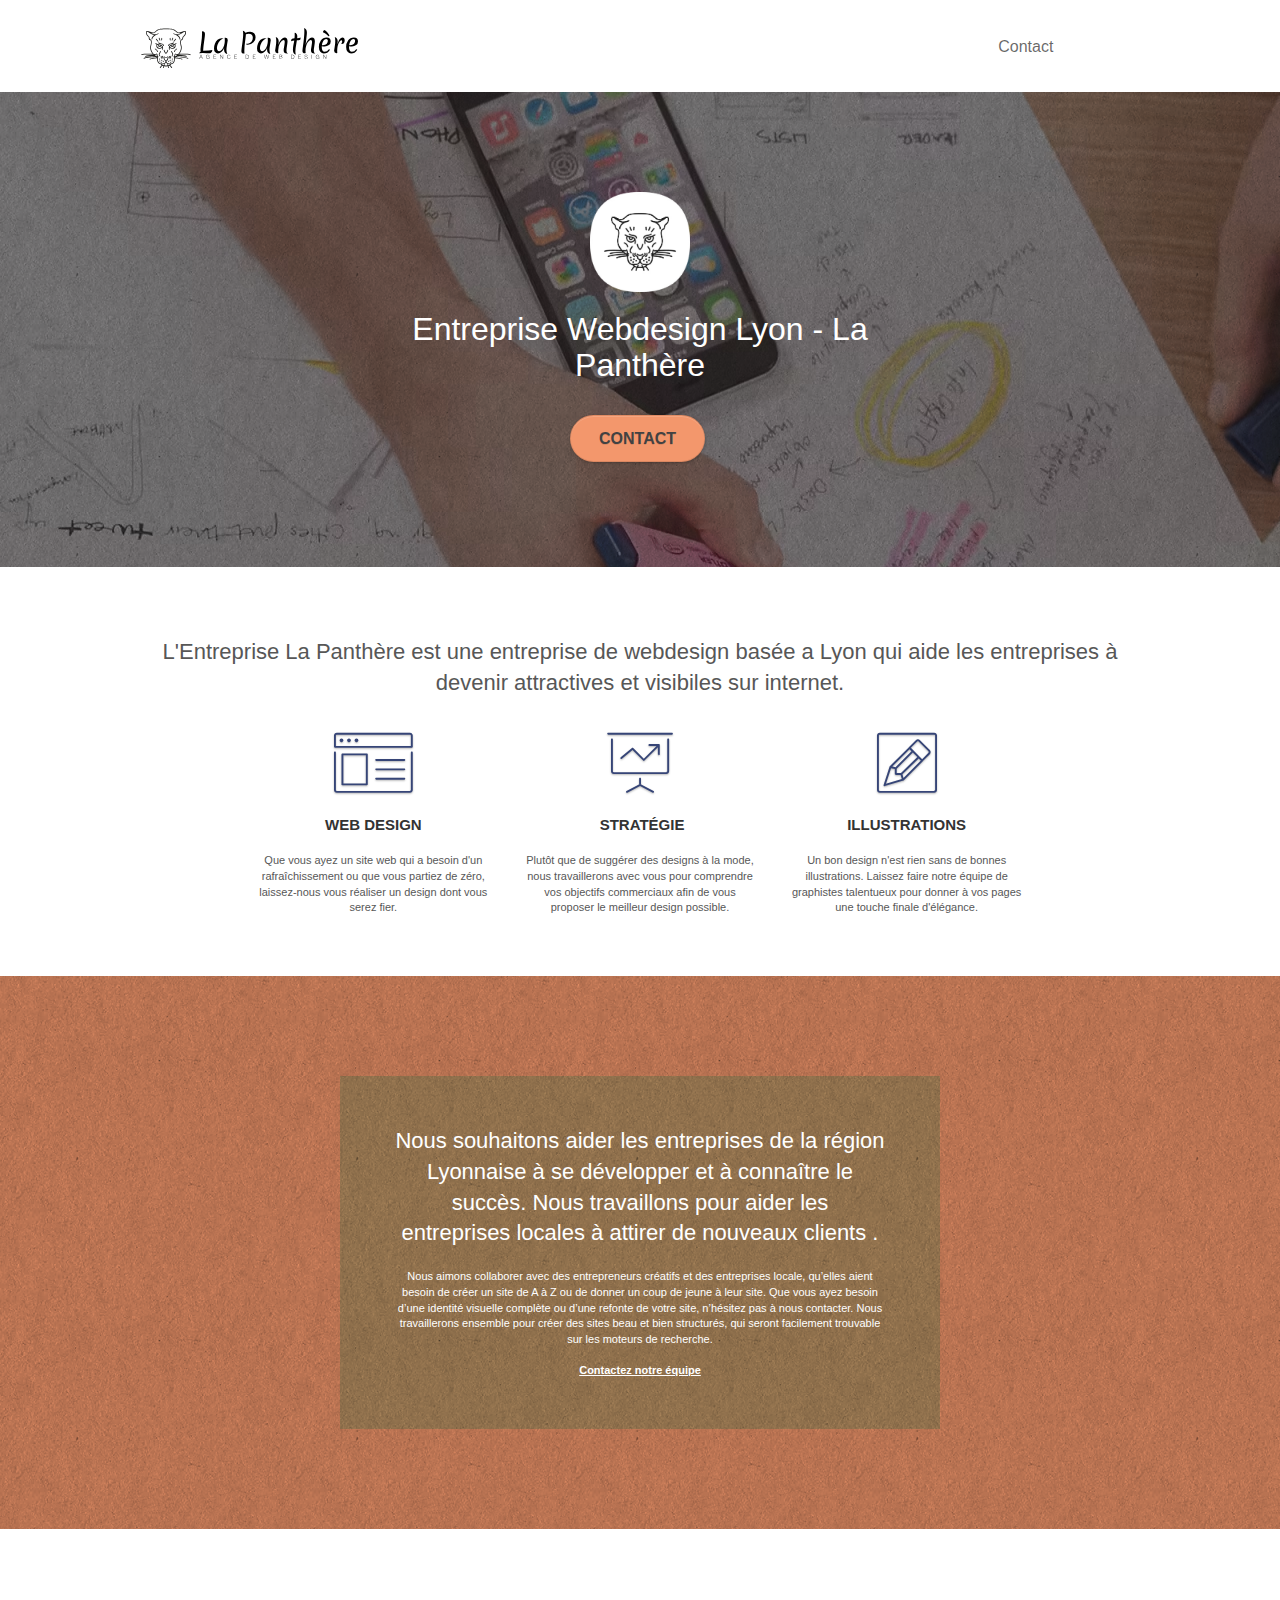
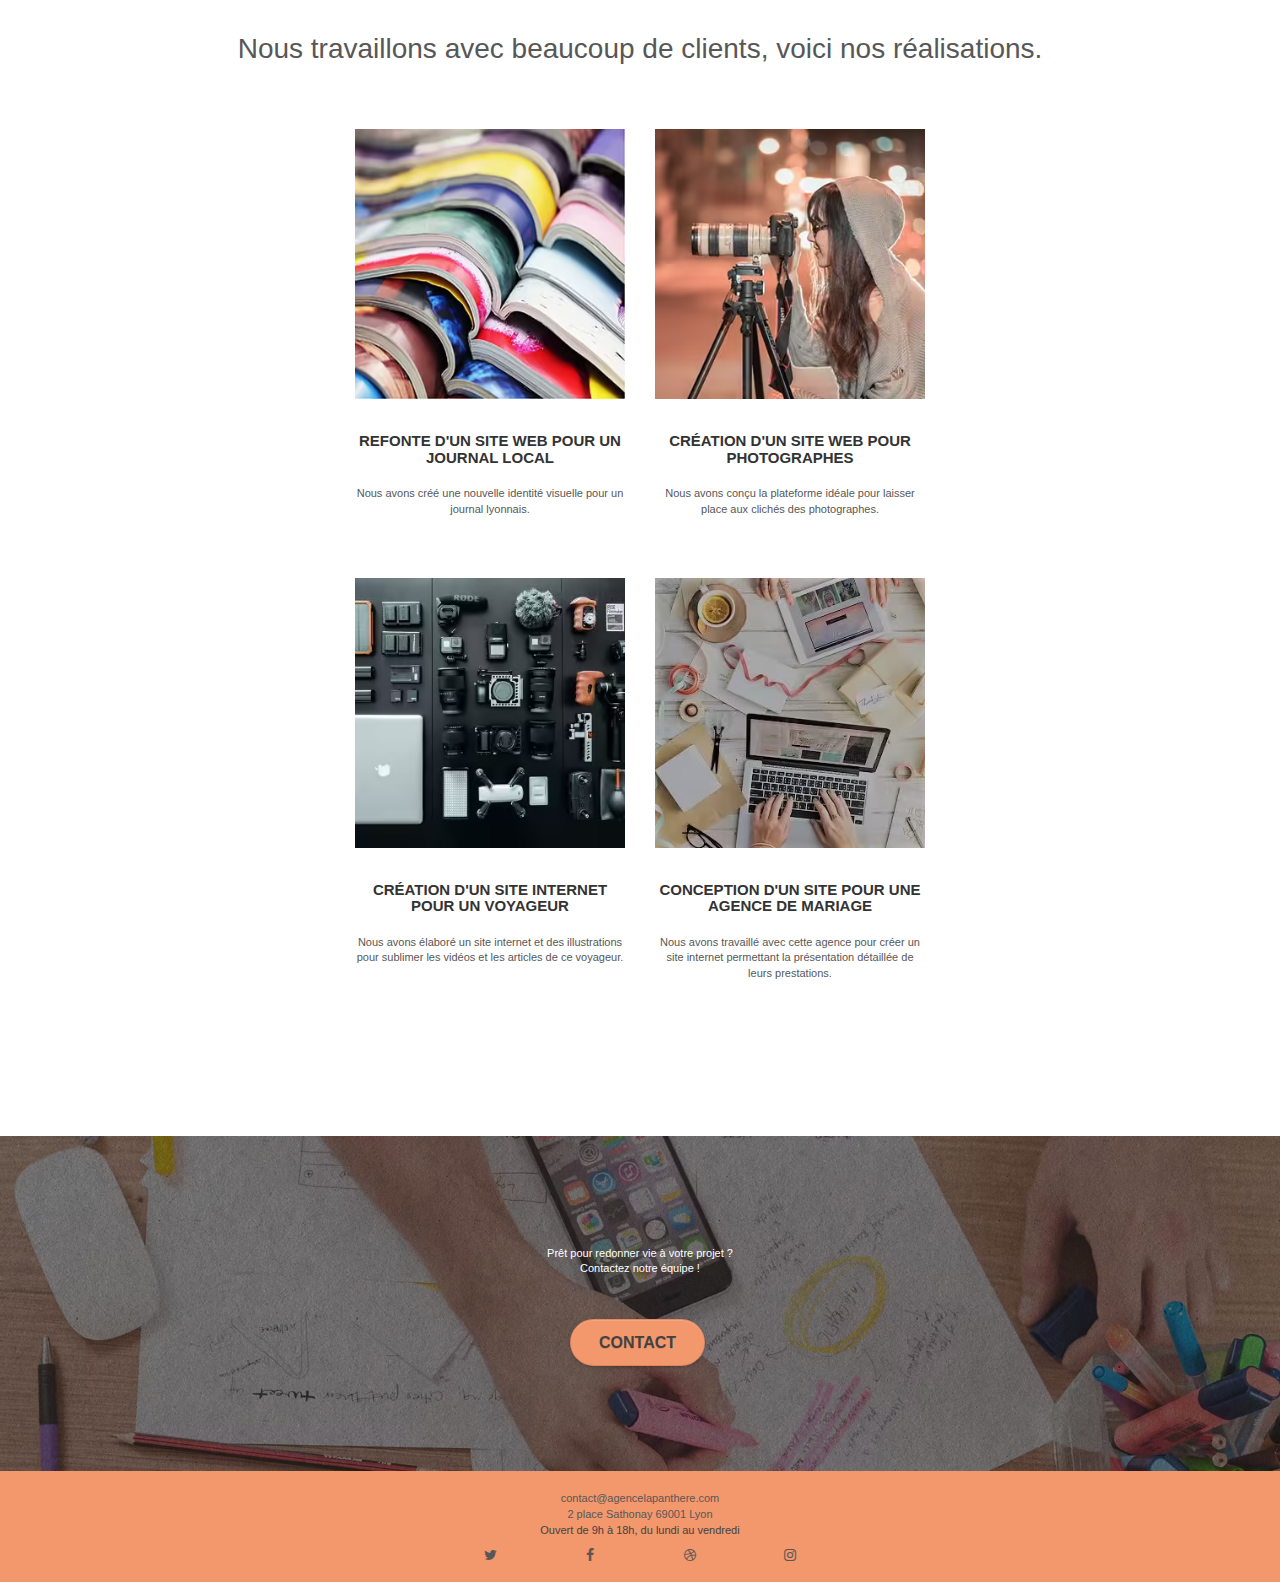
==== commit 0ae8cbdf: "changement h1 agence par entreprise" ====
--- a/index.html
+++ b/index.html
@@ -13,14 +13,14 @@
 	<link rel="stylesheet" type="text/css" href="./css/et-line.css">
 	
     
-	<script src="./js/jquery-2.1.0.js" async></script>
+	<script src="./js/jquery-2.1.0.js" ></script>
 	<script src="./js/bootstrap.js" async></script>
-	<script src="./js/blocs.js"></script>
+	<script src="./js/blocs.js" async></script>
 	<script src="./js/jquery.touchSwipe.js" defer></script>
 	<script src="./js/gmaps.js" async></script>
 
 	<meta property="og:title" content="La Panthère - Accueil" />
-	<meta property="og:type" content="Agence Web Design" />
+	<meta property="og:type" content="Entreprise webdesign Lyon - La Panthère" />
 	<meta property="og:url" content="https://baracoudea.github.io/LaPanthereNew/" />
 	<meta property="og:image" content="/img/agence-la-panthere.svg" />
 
@@ -70,7 +70,7 @@
 			<div class="col-sm-12">
 				<img src="img/logo.avif" class="center-block image-resize-mode" alt="Entreprise webdesign Lyon , logo , La Panthère" />
 				<h1 class="text-center hero-bloc-text tc-white ">
-					Agence Webdesign La Panthère
+					Entreprise Webdesign Lyon - La Panthère
 				</h1>
 				<div class="text-center">
 					<a href="contact.html" class="btn btn-lg btn-clean btn-rd cta-hero btn-atomic-tangerine" id="cta-hero">Contact</a>
